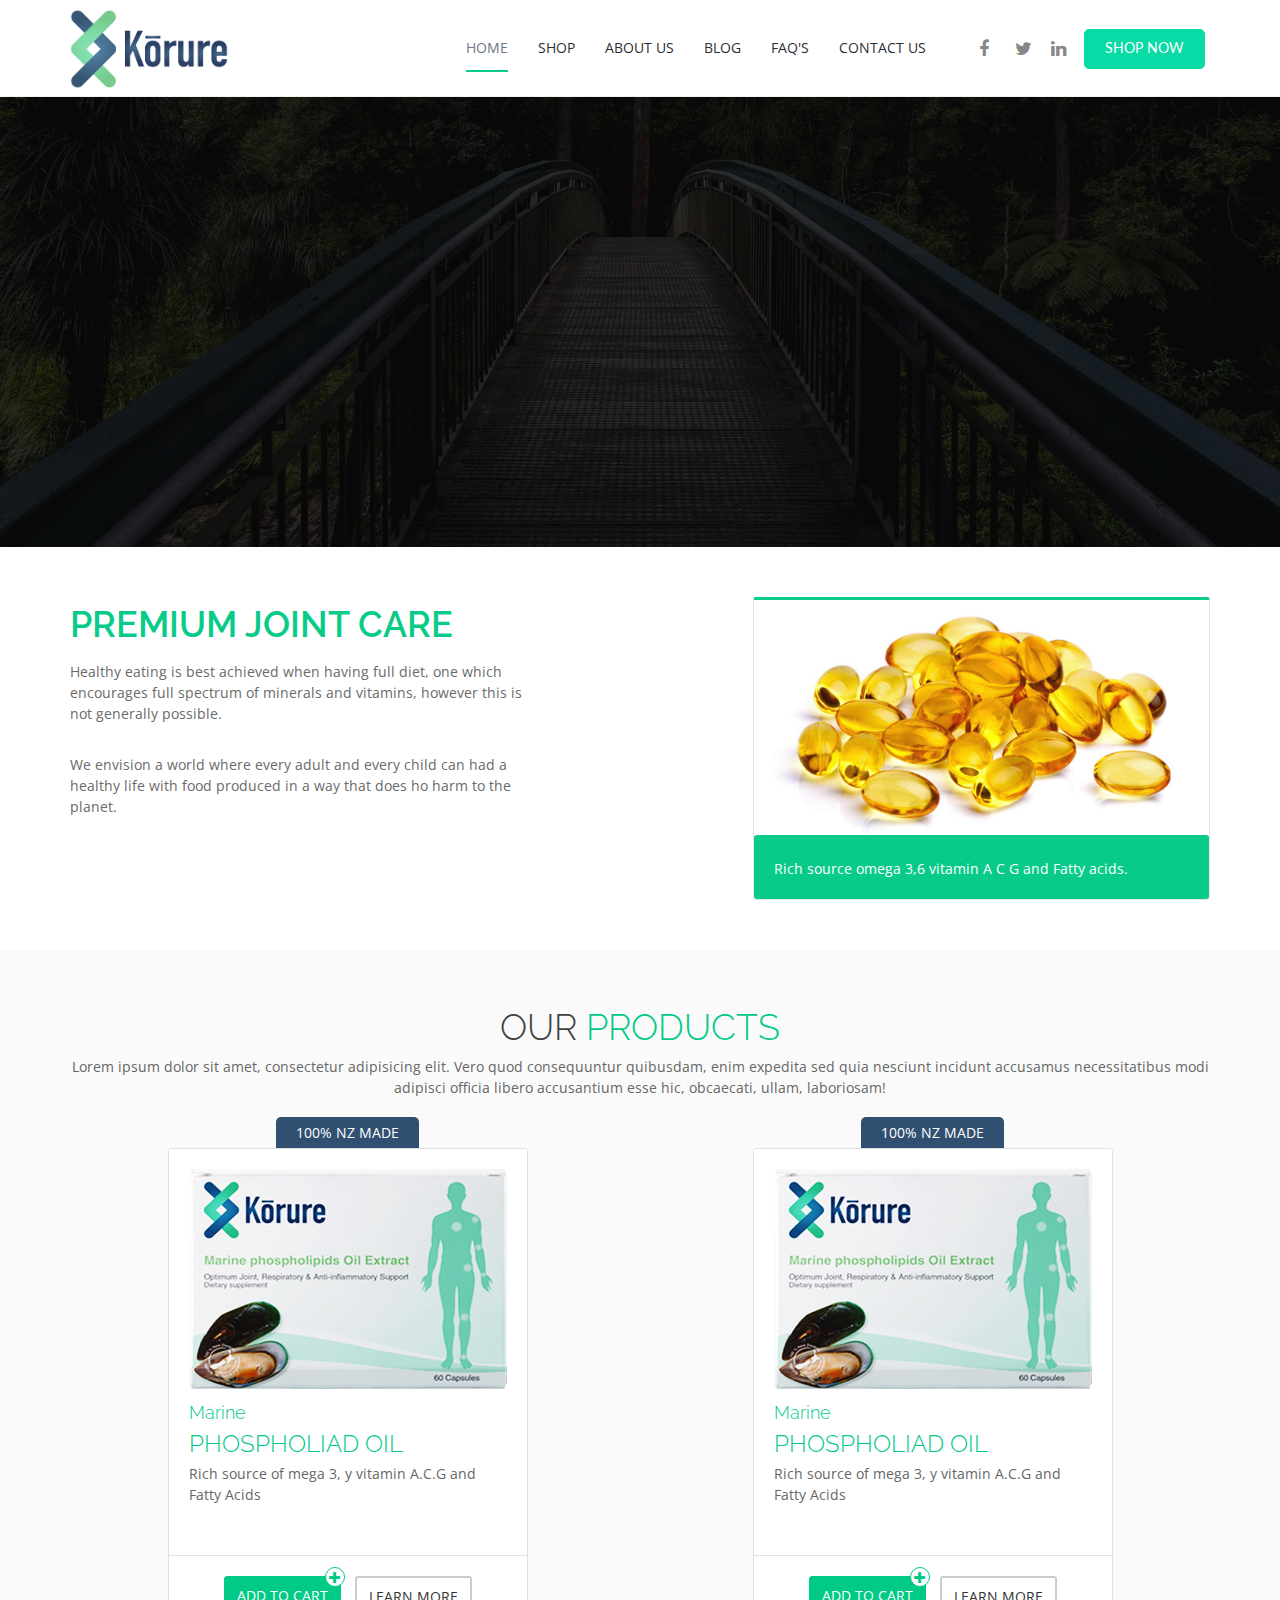
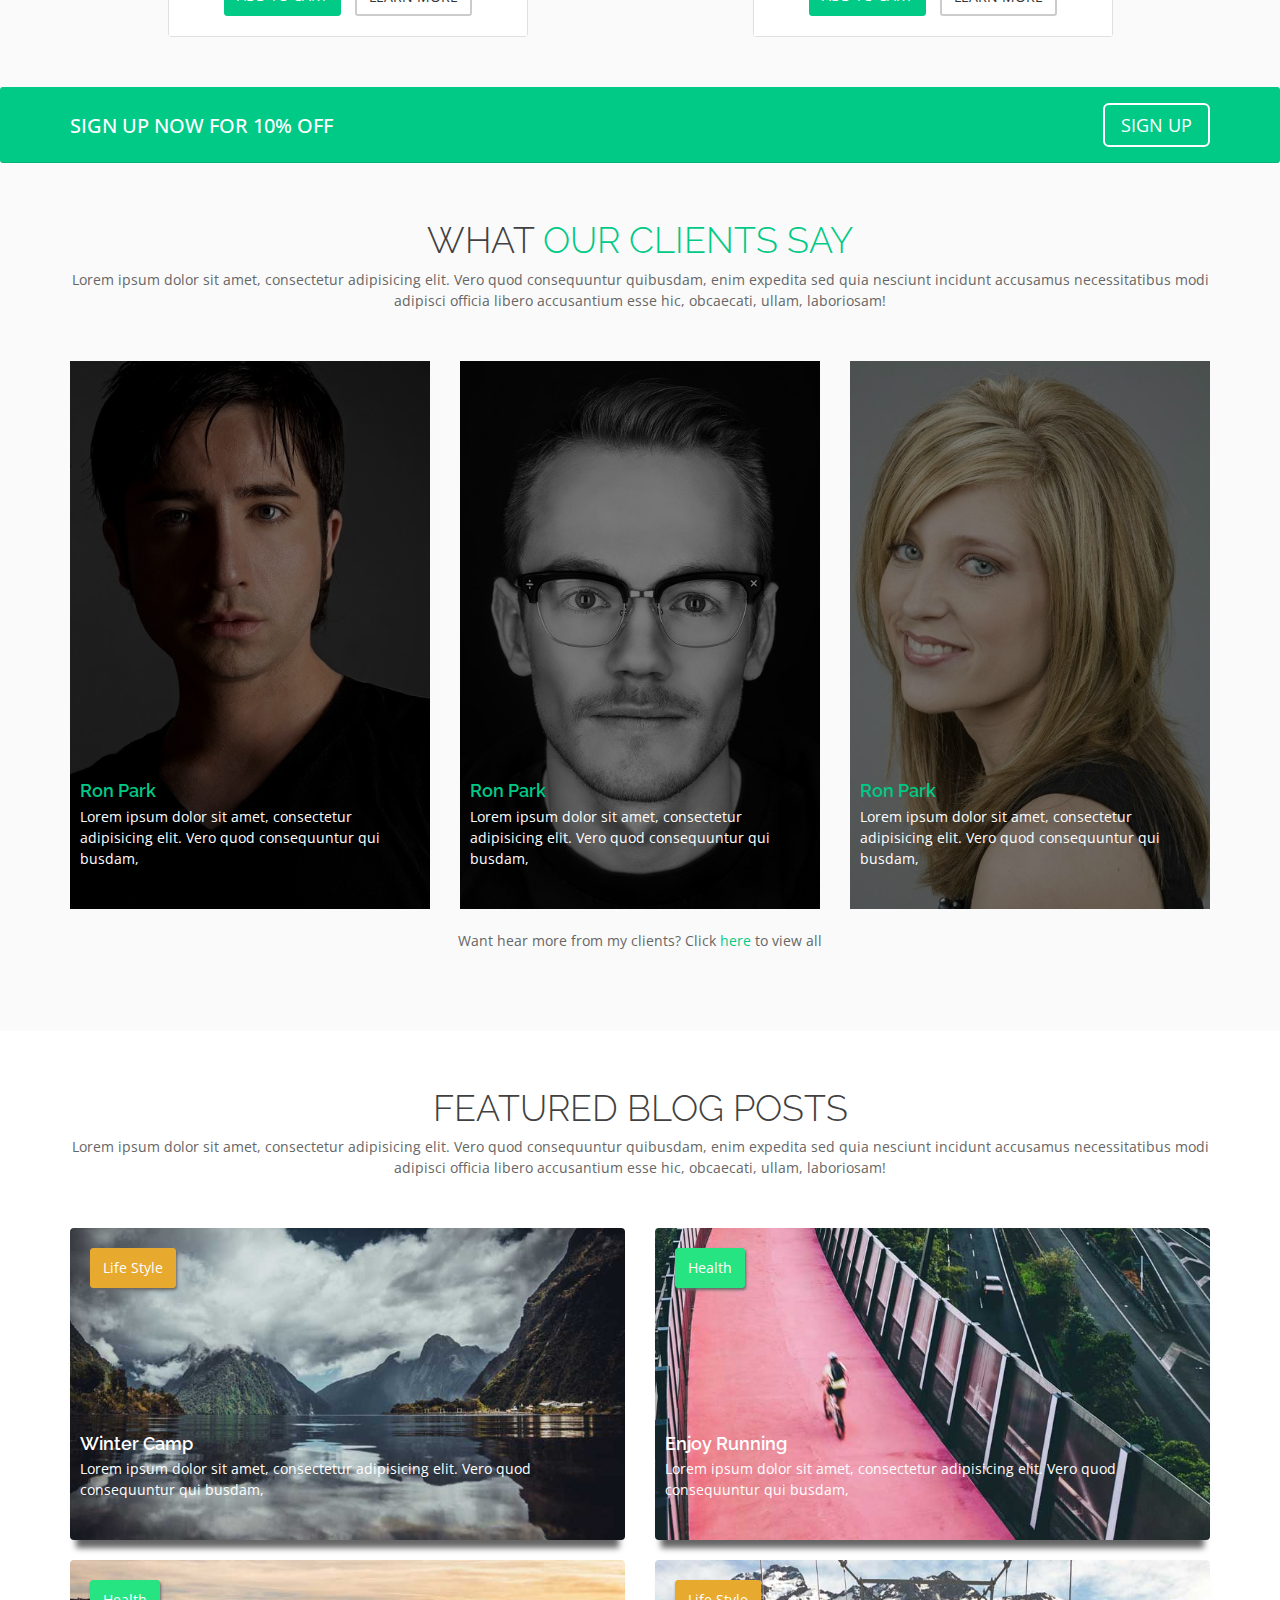
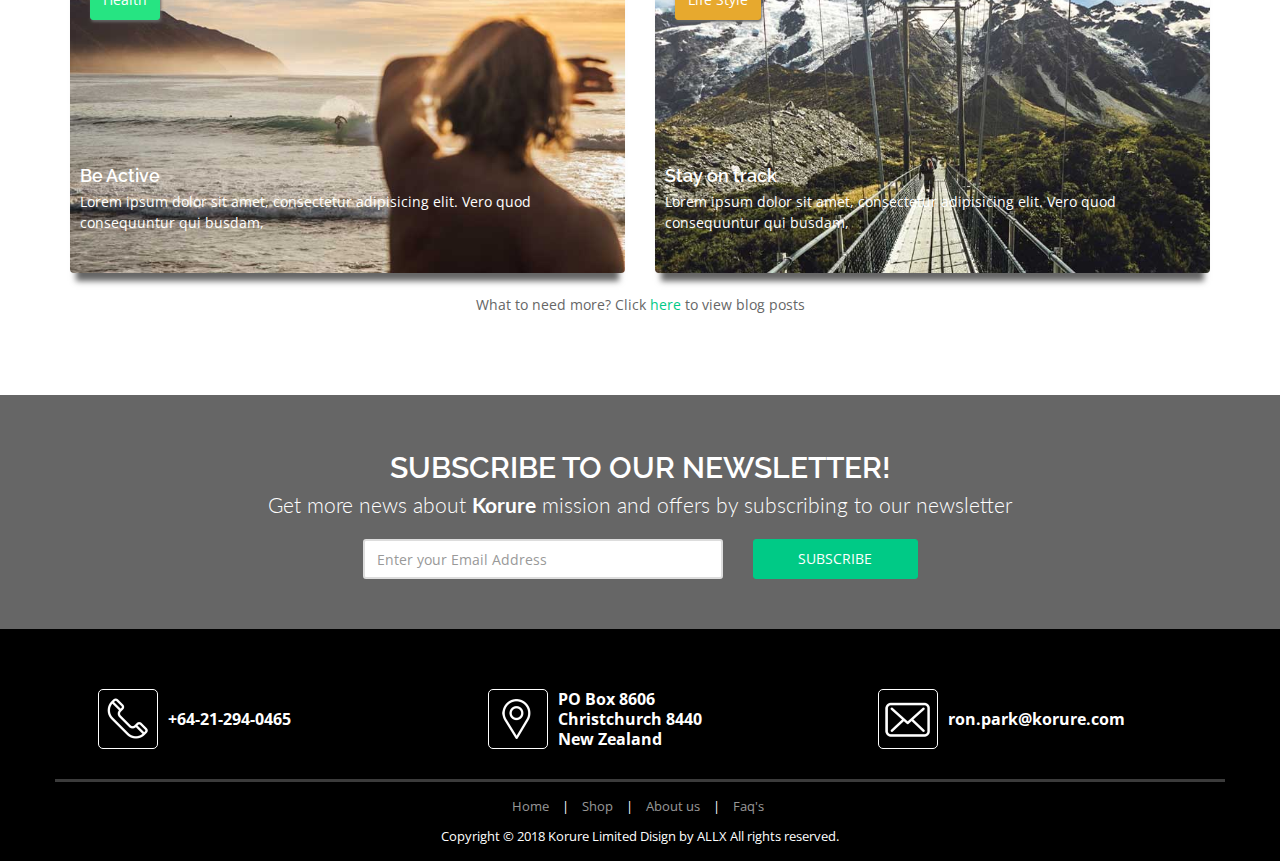
==== index.html @ 9b42e3e2 "initial commit" ====
<!DOCTYPE html>
<!--[if IE 8]>			<html class="ie ie8"> <![endif]-->
<!--[if IE 9]>			<html class="ie ie9"> <![endif]-->
<!--[if gt IE 9]><!-->	<html> <!--<![endif]-->
	<head>
		<meta charset="utf-8" />
		<title>Korure</title>
		<meta name="keywords" content="HTML5,CSS3,Template" />
		<meta name="description" content="" />
		<meta name="Author" content="" />

		<!-- mobile settings -->
		<meta name="viewport" content="width=device-width, maximum-scale=1, initial-scale=1, user-scalable=0" />
		<!--[if IE]><meta http-equiv='X-UA-Compatible' content='IE=edge,chrome=1'><![endif]-->
		<link rel="shortcut icon" href="assets/images/favicon.png" />
		<!-- WEB FONTS : use %7C instead of | (pipe) -->
		<link href="https://fonts.googleapis.com/css?family=Open+Sans:300,400%7CRaleway:300,400,500,600,700%7CLato:300,400,400italic,600,700" rel="stylesheet" type="text/css" />

		<!-- CORE CSS -->
		<link href="assets/plugins/bootstrap/css/bootstrap.min.css" rel="stylesheet" type="text/css" />

		<!-- REVOLUTION SLIDER -->
		<link href="assets/plugins/slider.revolution/css/extralayers.css" rel="stylesheet" type="text/css" />
		<link href="assets/plugins/slider.revolution/css/settings.css" rel="stylesheet" type="text/css" />

		<!-- THEME CSS -->
		<link href="assets/css/essentials.css" rel="stylesheet" type="text/css" />
		<link href="assets/css/layout.css" rel="stylesheet" type="text/css" />

		<!-- PAGE LEVEL SCRIPTS -->
		<link href="assets/css/header-1.css" rel="stylesheet" type="text/css" />
		<link href="assets/css/color_scheme/green.css" rel="stylesheet" type="text/css" id="color_scheme" />
	</head>
	
	<body class="smoothscroll enable-animation">
		<!-- wrapper -->
		<div id="wrapper">
			<div id="header" class="sticky shadow-after-0 clearfix">
				<!-- TOP NAV -->
				<header id="topNav">
					<div class="container">
						<!-- Mobile Menu Button -->
						<button class="btn btn-mobile" data-toggle="collapse" data-target=".nav-main-collapse">
							<i class="fa fa-bars"></i>
						</button>
						<!-- BUTTONS -->
						<ul class="pull-right nav nav-pills nav-second-main">

							<!-- SEARCH -->
							<li><a href="javascript:;"><i class="fa fa-facebook"></i></a></li>
							<li><a href="javascript:;"><i class="fa fa-twitter"></i></a></li>
							<li><a href="javascript:;"><i class="fa fa-linkedin"></i></a></li>
							<li class="shopbtn"><a href="http://shop.korure.com" class="btn btn-primary">SHOP NOW</a></li>
							<!-- /SEARCH -->
						</ul>
						<!-- /BUTTONS -->
						<!-- Logo -->
						<a class="logo pull-left" href="index.html"><img src="assets/images/korure-logo.png" alt="" /></a>

						<!-- Top Nav -->
						<div class="navbar-collapse pull-right nav-main-collapse collapse submenu-dark">
							<nav class="nav-main">
								<ul id="topMain" class="nav nav-pills nav-main">
									<li class="active"><a  href="index.html">HOME</a></li>
									<li><a  href="shop.html">SHOP</a></li>
									<li><a  href="aboutus.html">ABOUT US</a></li>
									<li><a  href="blog.html">BLOG</a></li>
									<li><a  href="faq.html">FAQ'S</a></li>
									<li><a  href="contactus.html">CONTACT US</a></li>
								</ul>

							</nav>
						</div>

					</div>
				</header>
				<!-- /Top Nav -->

			</div>



			<!-- REVOLUTION SLIDER -->
			<div class="slider fullwidthbanner-container roundedcorners">
				<div class="fullwidthbanner" data-height="450" data-shadow="0" data-navigationStyle="preview2">
					<ul class="hide">
						<!-- SLIDE  -->
						<li data-transition="fade" data-slotamount="1" data-masterspeed="1500" data-delay="10000" data-saveperformance="off" data-title="Slide 1" style="background-color: #000; overflow:visible">

							<img src="assets/images/backgrounds/bg1.jpg" alt="video" data-bgposition="bottom center" data-bgfit="cover" data-bgrepeat="no-repeat">

							

							<div class="tp-caption large_bold_white skewfromrightshort customout font-open-sans"
								data-x="545"
								data-y="70"
								data-customout="x:0;y:0;z:0;rotationX:0;rotationY:0;rotationZ:0;scaleX:0.75;scaleY:0.75;skewX:0;skewY:0;opacity:0;transformPerspective:600;transformOrigin:50% 50%;"
								data-speed="500"
								data-start="800"
								data-easing="Back.easeOut"
								data-endspeed="500"
								data-endeasing="Power4.easeIn"
								data-captionhidden="off"
								style="z-index: 4; font-weight:bold; color: #fff;">MADE BY NATURE
							</div>

							<div class="tp-caption large_bold_white skewfromleftshort customout font-open-sans"
								data-x="545"
								data-y="133"
								data-customout="x:0;y:0;z:0;rotationX:0;rotationY:0;rotationZ:0;scaleX:0.75;scaleY:0.75;skewX:0;skewY:0;opacity:0;transformPerspective:600;transformOrigin:50% 50%;"
								data-speed="300"
								data-start="1100"
								data-easing="Back.easeOut"
								data-endspeed="500"
								data-endeasing="Power4.easeIn"
								data-captionhidden="off"
								style="z-index: 7; font-weight:bold !important; color: #fff;">BETTER BY NATURE 
							</div>
							<div class="tp-caption block_theme_color sfb"
								data-x="550"
								data-y="200"
								data-customout="x:0;y:0;z:0;rotationX:0;rotationY:0;rotationZ:0;scaleX:0.75;scaleY:0.75;skewX:0;skewY:0;opacity:0;transformPerspective:600;transformOrigin:50% 50%;"
								data-speed="300"
								data-start="1100"
								data-easing="Back.easeOut"
								data-endspeed="500"
								data-endeasing="Power4.easeIn"
								data-captionhidden="off"
								style="z-index: 9; font-weight:bold !important; color: #fff; padding:2px; width:80px">
							</div>
							<div class="tp-caption ltl customin customout small_light_white font-lato"
								data-x="545"
								data-y="235"
								data-customin="x:0;y:150;z:0;rotationZ:0;scaleX:1.3;scaleY:1;skewX:0;skewY:0;opacity:0;transformPerspective:200;transformOrigin:50% 0%;"
								data-speed="500"
								data-start="1300"
								data-easing="easeOutQuad"
								data-splitin="none"
								data-splitout="none"
								data-elementdelay="0.01"
								data-endelementdelay="0.1"
								data-endspeed="500"
								data-endeasing="Power4.easeIn" style=" color: #fff; font-size:20px; max-width: 550px; white-space: normal; text-shadow:none;">
								New Zealand green lipped mussel to improve<br>your joint care & general wellbeing
							</div>

						</li>

					</ul>

					<div class="tp-bannertimer"><!-- progress bar --></div>
				</div>
			</div>
			<!-- /REVOLUTION SLIDER -->


			



			<!-- WELCOME -->
			<section class="">
				<div class="container">
					<div class="row">
						<div class="col-md-5">
							<h1 class="margin-bottom-10"><span>PREMIUM JOINT CARE</span></h1>
							<p>Healthy eating is best achieved when having full diet, one which encourages full spectrum of minerals and vitamins, however this is not generally possible.</p>
							<p>We envision a world where every adult and every child can had a healthy life with food produced in a way that does ho harm to the planet.</p>
						</div>
						<div class="col-md-2"></div>						
						<div class="col-md-5">
							<div class="box-static box-transparent box-bordered1  box-border-top padding-0">
								<div class="padding-0">
									<img src="assets/images/Softgel.jpg" class="img-responsive">
								</div>
								<div class="box-static box-border-top box-color padding-20">
									Rich source omega 3,6 vitamin A C G and Fatty acids.
								</div> 
							</div>
						</div>
					</div>
					
				</div>
			</section>
			<!-- /WELCOME -->




			<!-- -->
			<section class="alternate">
				<div class="container">
					<header class="text-center margin-bottom-10">
						<h1 class="weight-300">OUR <span>PRODUCTS</span></h1>
						<p>Lorem ipsum dolor sit amet, <span>consectetur adipisicing</span> elit. Vero quod consequuntur quibusdam, enim expedita sed quia nesciunt incidunt accusamus necessitatibus modi adipisci officia libero accusantium esse hic, obcaecati, ullam, laboriosam!</p>
					</header>
					<div class="row margin-top-50">
						<div class="col-md-1"></div>
						<div class="col-md-4">
							<div class="box-static box-transparent box-bordered box-light padding-0 relative">
								<div style="margin:0 auto"><div class="boxtitle">100% NZ MADE</div></div>
								<div class="bgwhite padding-20 bottom-line">
									<a href="product-veiw.html"><img src="assets/images/marine.png" class="img-responsive margin-bottom-10"></a>
									<h4 class="weight-300 margin-bottom-0"><span>Marine</span></h4>
									<h3 class="weight-300 margin-bottom-0"><span>PHOSPHOLIAD OIL</span></h3>
									<p>Rich source of mega 3, y vitamin  A.C.G and Fatty Acids</p>
								</div>
								<div class="bgwhite padding-20 text-center">
									<a class="btn btn-primary icon" href="shop.html">ADD TO CART <i class="fa fa-plus"></i></a>
									<a class="btn btn-default " href="product-veiw.html" >LEARN MORE</a>
								</div>
							</div>
						</div>
						<div class="col-md-2"></div>
						<div class="col-md-4">
							<div class="box-static box-transparent box-bordered box-light padding-0 relative">
								<div style="margin:0 auto"><div class="boxtitle">100% NZ MADE</div></div>
								<div class="bgwhite padding-20 bottom-line">
									<a href="product-veiw.html"><img src="assets/images/marine.png" class="img-responsive margin-bottom-10"></a>
									<h4 class="weight-300 margin-bottom-0"><span>Marine</span></h4>
									<h3 class="weight-300 margin-bottom-0"><span>PHOSPHOLIAD OIL</span></h3>
									<p>Rich source of mega 3, y vitamin  A.C.G and Fatty Acids</p>
								</div>
								<div class="bgwhite padding-20 text-center">
									<a class="btn btn-primary icon" href="shop.html">ADD TO CART <i class="fa fa-plus"></i></a>
									<a class="btn btn-default " href="product-veiw.html" >LEARN MORE</a>
								</div>
							</div>
						</div>
						<div class="col-md-1"></div>
					</div>

				</div>
			</section>
			<!-- / -->

			<div class="alert alert-primary bordered-bottom nomargin">
				<div class="container margin-top-0 margin-bottom-0">
					<div class="row">
						<div class="col-md-9 col-sm-12"><!-- left text -->
							<p class=" weight-500 size-20 nomargin-bottom padding-top-10">SIGN UP NOW FOR 10% OFF</p>
						</div><!-- /left text -->
						<div class="col-md-3 col-sm-12 text-right"><!-- right btn -->
							<a href="shop.html"  class="btn btn-default btn1 btn-lg">SIGN UP</a>
						</div><!-- /right btn -->
					</div>
				</div>
			</div>
			<!-- / -->
			<section class="alternate">
				<div class="container">
					<header class="text-center margin-bottom-10">
						<h1 class="weight-300">WHAT <span>OUR CLIENTS SAY</span></h1>
						<p>Lorem ipsum dolor sit amet, <span>consectetur adipisicing</span> elit. Vero quod consequuntur quibusdam, enim expedita sed quia nesciunt incidunt accusamus necessitatibus modi adipisci officia libero accusantium esse hic, obcaecati, ullam, laboriosam!</p>
					</header>
					<div class="row margin-top-50">
						<div class="col-sm-6 col-md-4 margin-bottom-20">
							<div class="clients">
								<span class="overlay dark-5"></span>
								<img class="img-responsive" src="assets/images/clients/d-min.jpg" alt="">
								<div class="caption">
									<div class="padding-10">
									<h4 class="nomargin">Ron Park</h4>
									<p>Lorem ipsum dolor sit amet, consectetur adipisicing elit. Vero quod consequuntur qui busdam,</p>
									</div>
								</div>
							</div>
						</div>
						<div class="col-sm-6 col-md-4 margin-bottom-20">
							<div class="clients">
								<span class="overlay dark-5"></span>
								<img class="img-responsive" src="assets/images/clients/a-min.jpg" alt="">
								<div class="caption">
									<div class="padding-10">
									<h4 class="nomargin">Ron Park</h4>
									<p>Lorem ipsum dolor sit amet, consectetur adipisicing elit. Vero quod consequuntur qui busdam,</p>
									</div>
								</div>
							</div>
						</div>
						<div class="col-sm-6 col-md-4 margin-bottom-20">
							<div class="clients">
								<span class="overlay dark-5"></span>
								<img class="img-responsive" src="assets/images/clients/10-min.jpg" alt="">
								<div class="caption">
									<div class="padding-10">
									<h4 class="nomargin">Ron Park</h4>
									<p>Lorem ipsum dolor sit amet, consectetur adipisicing elit. Vero quod consequuntur qui busdam,</p>
									</div>
								</div>
							</div>
						</div>
					</div>
					<p class="text-center">Want hear more from my clients? Click <a href="">here</a> to view all</p>
				</div>
			</section>
			<!-- / -->
			<section>
				<div class="container">
					<header class="text-center margin-bottom-10">
						<h1 class="weight-300">FEATURED BLOG POSTS</h1>
						<p>Lorem ipsum dolor sit amet, <span>consectetur adipisicing</span> elit. Vero quod consequuntur quibusdam, enim expedita sed quia nesciunt incidunt accusamus necessitatibus modi adipisci officia libero accusantium esse hic, obcaecati, ullam, laboriosam!</p>
					</header>
					<div class="row margin-top-50">
						<div class="col-sm-6 col-md-6 margin-bottom-20">
							<div class="bloglist">
								<a href="blog.html" class="btn btn-warning btn-yellow1">Life Style</a>
								<a href="blog.html"><img class="img-responsive radius-4 box-shadow-1" src="assets/images/blog1.jpg" alt=""></a>
								<div class="caption">
									<div class="padding-10">
									<h4 class="nomargin">Winter Camp</h4>
									<p>Lorem ipsum dolor sit amet, consectetur adipisicing elit. Vero quod consequuntur qui busdam,</p>
									</div>
								</div>
							</div>
						</div>
						<div class="col-sm-6 col-md-6 margin-bottom-20">
							<div class="bloglist">
								<a href="blog.html" class="btn btn-success btn-green1">Health</a>
								<a href="blog.html"><img class="img-responsive radius-4 box-shadow-1" src="assets/images/blog2.jpg" alt=""></a>
								<div class="caption">
									<div class="padding-10">
									<h4 class="nomargin">Enjoy Running</h4>
									<p>Lorem ipsum dolor sit amet, consectetur adipisicing elit. Vero quod consequuntur qui busdam,</p>
									</div>
								</div>
							</div>
						</div>
						<div class="col-sm-6 col-md-6 margin-bottom-20">
							<div class="bloglist">
								<a href="blog.html" class="btn btn-success btn-green1">Health</a>
								<a href="blog.html"><img class="img-responsive radius-4 box-shadow-1" src="assets/images/blog3.jpg" alt=""></a>
								<div class="caption">
									<div class="padding-10">
									<h4 class="nomargin">Be Active</h4>
									<p>Lorem ipsum dolor sit amet, consectetur adipisicing elit. Vero quod consequuntur qui busdam,</p>
									</div>
								</div>
							</div>
						</div>
						<div class="col-sm-6 col-md-6 margin-bottom-20">
							<div class="bloglist">
								<a href="blog.html" class="btn btn-warning btn-yellow1">Life Style</a>
								<a href="blog.html"><img class="img-responsive radius-4 box-shadow-1" src="assets/images/blog4.jpg" alt=""></a>
								<div class="caption">
									<div class="padding-10">
									<h4 class="nomargin">Stay on track</h4>
									<p>Lorem ipsum dolor sit amet, consectetur adipisicing elit. Vero quod consequuntur qui busdam,</p>
									</div>
								</div>
							</div>
						</div>
					</div>
					<p class="text-center">What to need more? Click <a href="blog.html">here</a> to view blog posts</p>
				</div>
			</section>
			<!-- / -->


			<!-- PARALLAX -->
			<section class="parallax parallax-2" style="background-image: url('assets/images/newsletterbg.jpg');">
				<div class="overlay dark-6"><!-- dark overlay [1 to 9 opacity] --></div>

				<div class="container">

					<div class="text-center">
						<h3 class="nomargin">SUBSCRIBE TO OUR NEWSLETTER!</h3>
						<p class="font-lato weight-300 lead nomargin-top">Get more news about <strong>Korure</strong> mission and offers by subscribing to our newsletter</p>
					</div>
					<div class="row">
						<div class="col-sm-3 col-md-3 "></div>
						<div class="col-sm-4 col-md-4 ">
							<input id="email" name="email" class="form-control required" placeholder="Enter your Email Address" type="email">
						</div>
						<div class="col-sm-2 col-md-2 ">
							<input type="submit" name="submit" value="SUBSCRIBE" class="btn btn-primary btn-block">
						</div>
					</div>
				</div>

			</section>
			<!-- /PARALLAX -->


			<!-- FOOTER -->
			<footer id="footer">
				<div class="container footerline">
					<div class="row">
						<div class="col-md-4">
							<div class="iconlist phone">
								<div class="icon"><img src="assets/images/telephone.png"></div>
								<a href="tel:+64-21-294-0465">+64-21-294-0465</a>
							</div>
						</div>
						<div class="col-md-4">
							<div class="iconlist address">
								<div class="icon"><img src="assets/images/placeholder.png"></div>
								PO Box 8606<br>Christchurch 8440<br>New Zealand
							</div>
						</div>
						<div class="col-md-4">
							<div class="iconlist phone">
								<div class="icon"><img src="assets/images/envelope.png"></div>
								<a href="mailto:ron.park@korure.com">ron.park@korure.com</a>
							</div>
						</div>
					</div>
				</div>

				<div class="copyright">
					<div class="container text-center">
						<ul class="list-inline mobile-block text-center margin-bottom-10">
							<li><a href="index.html">Home</a></li>
							<li>|</li>
							<li><a href="shop.html">Shop</a></li>
							<li>|</li>
							<li><a href="aboutus.html">About us</a></li>
							<li>|</li>
							<li><a href="faq.html">Faq's</a></li>
						</ul>
						Copyright &copy; 2018 Korure Limited Disign by ALLX All rights reserved.
					</div>
				</div>
			</footer>
			<!-- /FOOTER -->

		</div>
		<!-- /wrapper -->




		<!-- SCROLL TO TOP -->
		<a href="#" id="toTop"></a>


		<!-- PRELOADER -->
		<div id="preloader">
			<div class="inner">
				<span class="loader"></span>
			</div>
		</div><!-- /PRELOADER -->


		<!-- JAVASCRIPT FILES -->
		<script type="text/javascript">var plugin_path = 'assets/plugins/';</script>
		<script type="text/javascript" src="assets/plugins/jquery/jquery-2.1.4.min.js"></script>

		<script type="text/javascript" src="assets/js/scripts.js"></script>
		

		<!-- REVOLUTION SLIDER -->
		<script type="text/javascript" src="assets/plugins/slider.revolution/js/jquery.themepunch.tools.min.js"></script>
		<script type="text/javascript" src="assets/plugins/slider.revolution/js/jquery.themepunch.revolution.min.js"></script>
		<script type="text/javascript" src="assets/js/view/demo.revolution_slider.js"></script>

	</body>
</html>
---- assets/plugins/slider.revolution/css/extralayers.css ----
/**********************************************************
***********************************************************
***********************************************************



   SOME MORE LAYER EXAMPLES, USE ONLY WHICH YOU NEED,
   TO SAVE LOAD TIME 



***********************************************************
***********************************************************
***********************************************************/





.tp-caption.medium_grey {
position:absolute;
color:#fff;
text-shadow:0px 2px 5px rgba(0, 0, 0, 0.5);
font-weight:700;
font-size:20px;
line-height:20px;
font-family:Arial;
padding:2px 4px;
margin:0px;
border-width:0px;
border-style:none;
background-color:#888;
white-space:nowrap;
}

.tp-caption.small_text {
position:absolute;
color:#fff;
text-shadow:0px 2px 5px rgba(0, 0, 0, 0.5);
font-weight:700;
font-size:14px;
line-height:20px;
font-family:Arial;
margin:0px;
border-width:0px;
border-style:none;
white-space:nowrap;
}

.tp-caption.medium_text {
position:absolute;
color:#fff;
text-shadow:0px 2px 5px rgba(0, 0, 0, 0.5);
font-weight:700;
font-size:20px;
line-height:20px;
font-family:Arial;
margin:0px;
border-width:0px;
border-style:none;
white-space:nowrap;
}

.tp-caption.large_text {
position:absolute;
color:#fff;
text-shadow:0px 2px 5px rgba(0, 0, 0, 0.5);
font-weight:700;
font-size:40px;
line-height:40px;
font-family:Arial;
margin:0px;
border-width:0px;
border-style:none;
white-space:nowrap;
}

.tp-caption.very_large_text {
position:absolute;
color:#fff;
text-shadow:0px 2px 5px rgba(0, 0, 0, 0.5);
font-weight:700;
font-size:60px;
line-height:60px;
font-family:Arial;
margin:0px;
border-width:0px;
border-style:none;
white-space:nowrap;
letter-spacing:-2px;
}

.tp-caption.very_big_white {
position:absolute;
color:#fff;
text-shadow:none;
font-weight:800;
font-size:60px;
line-height:60px;
font-family:Arial;
margin:0px;
border-width:0px;
border-style:none;
white-space:nowrap;
padding:0px 4px;
padding-top:1px;
background-color:#000;
}

.tp-caption.very_big_black {
position:absolute;
color:#000;
text-shadow:none;
font-weight:700;
font-size:60px;
line-height:60px;
font-family:Arial;
margin:0px;
border-width:0px;
border-style:none;
white-space:nowrap;
padding:0px 4px;
padding-top:1px;
background-color:#fff;
}

.tp-caption.modern_medium_fat {
position:absolute;
color:#000;
text-shadow:none;
font-weight:800;
font-size:24px;
line-height:20px;
font-family:"Open Sans", sans-serif;
margin:0px;
border-width:0px;
border-style:none;
white-space:nowrap;
}

.tp-caption.modern_medium_fat_white {
position:absolute;
color:#fff;
text-shadow:none;
font-weight:800;
font-size:24px;
line-height:20px;
font-family:"Open Sans", sans-serif;
margin:0px;
border-width:0px;
border-style:none;
white-space:nowrap;
}

.tp-caption.modern_medium_light {
position:absolute;
color:#000;
text-shadow:none;
font-weight:300;
font-size:24px;
line-height:20px;
font-family:"Open Sans", sans-serif;
margin:0px;
border-width:0px;
border-style:none;
white-space:nowrap;
}

.tp-caption.modern_big_bluebg {
position:absolute;
color:#fff;
text-shadow:none;
font-weight:800;
font-size:30px;
line-height:36px;
font-family:"Open Sans", sans-serif;
padding:3px 10px;
margin:0px;
border-width:0px;
border-style:none;
background-color:#4e5b6c;
letter-spacing:0;
}

.tp-caption.modern_big_redbg {
position:absolute;
color:#fff;
text-shadow:none;
font-weight:300;
font-size:30px;
line-height:36px;
font-family:"Open Sans", sans-serif;
padding:3px 10px;
padding-top:1px;
margin:0px;
border-width:0px;
border-style:none;
background-color:#de543e;
letter-spacing:0;
}

.tp-caption.modern_small_text_dark {
position:absolute;
color:#555;
text-shadow:none;
font-size:14px;
line-height:22px;
font-family:Arial;
margin:0px;
border-width:0px;
border-style:none;
white-space:nowrap;
}

.tp-caption.boxshadow {
-moz-box-shadow:0px 0px 20px rgba(0, 0, 0, 0.5);
-webkit-box-shadow:0px 0px 20px rgba(0, 0, 0, 0.5);
box-shadow:0px 0px 20px rgba(0, 0, 0, 0.5);
}

.tp-caption.black {
color:#000;
text-shadow:none;
}

.tp-caption.noshadow {
text-shadow:none;
}

.tp-caption.thinheadline_dark {
position:absolute;
color:rgba(0,0,0,0.85);
text-shadow:none;
font-weight:300;
font-size:30px;
line-height:30px;
font-family:"Open Sans";
background-color:transparent;
}

.tp-caption.thintext_dark {
position:absolute;
color:rgba(0,0,0,0.85);
text-shadow:none;
font-weight:300;
font-size:16px;
line-height:26px;
font-family:"Open Sans";
background-color:transparent;
}

.tp-caption.largeblackbg {
position:absolute;
color:#fff;
text-shadow:none;
font-weight:300;
font-size:50px;
line-height:70px;
font-family:"Open Sans";
background-color:#000;
padding:0px 20px;
-webkit-border-radius:0px;
-moz-border-radius:0px;
border-radius:0px;
}

.tp-caption.largepinkbg {
position:absolute;
color:#fff;
text-shadow:none;
font-weight:300;
font-size:50px;
line-height:70px;
font-family:"Open Sans";
background-color:#db4360;
padding:0px 20px;
-webkit-border-radius:0px;
-moz-border-radius:0px;
border-radius:0px;
}

.tp-caption.largewhitebg {
position:absolute;
color:#000;
text-shadow:none;
font-weight:300;
font-size:50px;
line-height:70px;
font-family:"Open Sans";
background-color:#fff;
padding:0px 20px;
-webkit-border-radius:0px;
-moz-border-radius:0px;
border-radius:0px;
}

.tp-caption.largegreenbg {
position:absolute;
color:#fff;
text-shadow:none;
font-weight:300;
font-size:50px;
line-height:70px;
font-family:"Open Sans";
background-color:#67ae73;
padding:0px 20px;
-webkit-border-radius:0px;
-moz-border-radius:0px;
border-radius:0px;
}

.tp-caption.excerpt {
font-size:36px;
line-height:36px;
font-weight:700;
font-family:Arial;
color:#ffffff;
text-decoration:none;
background-color:rgba(0, 0, 0, 1);
text-shadow:none;
margin:0px;
letter-spacing:-1.5px;
padding:1px 4px 0px 4px;
width:150px;
white-space:normal !important;
height:auto;
border-width:0px;
border-color:rgb(255, 255, 255);
border-style:none;
}

.tp-caption.large_bold_grey {
font-size:60px;
line-height:60px;
font-weight:800;
font-family:"Open Sans";
color:rgb(102, 102, 102);
text-decoration:none;
background-color:transparent;
text-shadow:none;
margin:0px;
padding:1px 4px 0px;
border-width:0px;
border-color:rgb(255, 214, 88);
border-style:none;
}

.tp-caption.medium_thin_grey {
font-size:34px;
line-height:30px;
font-weight:300;
font-family:"Open Sans";
color:rgb(102, 102, 102);
text-decoration:none;
background-color:transparent;
padding:1px 4px 0px;
text-shadow:none;
margin:0px;
border-width:0px;
border-color:rgb(255, 214, 88);
border-style:none;
}

.tp-caption.small_thin_grey {
font-size:18px;
line-height:26px;
font-weight:300;
font-family:"Open Sans";
color:rgb(117, 117, 117);
text-decoration:none;
background-color:transparent;
padding:1px 4px 0px;
text-shadow:none;
margin:0px;
border-width:0px;
border-color:rgb(255, 214, 88);
border-style:none;
}

.tp-caption.lightgrey_divider {
text-decoration:none;
background-color:rgba(235, 235, 235, 1);
width:370px;
height:3px;
background-position:initial initial;
background-repeat:initial initial;
border-width:0px;
border-color:rgb(34, 34, 34);
border-style:none;
}

.tp-caption.large_bold_darkblue {
font-size:58px;
line-height:60px;
font-weight:800;
font-family:"Open Sans";
color:rgb(52, 73, 94);
text-decoration:none;
background-color:transparent;
border-width:0px;
border-color:rgb(255, 214, 88);
border-style:none;
}

.tp-caption.medium_bg_darkblue {
font-size:20px;
line-height:20px;
font-weight:800;
font-family:"Open Sans";
color:rgb(255, 255, 255);
text-decoration:none;
background-color:rgb(52, 73, 94);
padding:10px;
border-width:0px;
border-color:rgb(255, 214, 88);
border-style:none;
}

.tp-caption.medium_bold_red {
font-size:24px;
line-height:30px;
font-weight:800;
font-family:"Open Sans";
color:rgb(227, 58, 12);
text-decoration:none;
background-color:transparent;
padding:0px;
border-width:0px;
border-color:rgb(255, 214, 88);
border-style:none;
}

.tp-caption.medium_light_red {
font-size:21px;
line-height:26px;
font-weight:300;
font-family:"Open Sans";
color:rgb(227, 58, 12);
text-decoration:none;
background-color:transparent;
padding:0px;
border-width:0px;
border-color:rgb(255, 214, 88);
border-style:none;
}

.tp-caption.medium_bg_red {
font-size:20px;
line-height:20px;
font-weight:800;
font-family:"Open Sans";
color:rgb(255, 255, 255);
text-decoration:none;
background-color:rgb(227, 58, 12);
padding:10px;
border-width:0px;
border-color:rgb(255, 214, 88);
border-style:none;
}

.tp-caption.medium_bold_orange {
font-size:24px;
line-height:30px;
font-weight:800;
font-family:"Open Sans";
color:rgb(243, 156, 18);
text-decoration:none;
background-color:transparent;
border-width:0px;
border-color:rgb(255, 214, 88);
border-style:none;
}

.tp-caption.medium_bg_orange {
font-size:20px;
line-height:20px;
font-weight:800;
font-family:"Open Sans";
color:rgb(255, 255, 255);
text-decoration:none;
background-color:rgb(243, 156, 18);
padding:10px;
border-width:0px;
border-color:rgb(255, 214, 88);
border-style:none;
}

.tp-caption.grassfloor {
text-decoration:none;
background-color:rgba(160, 179, 151, 1);
width:4000px;
height:150px;
border-width:0px;
border-color:rgb(34, 34, 34);
border-style:none;
}

.tp-caption.large_bold_white {
font-size:58px;
line-height:60px;
font-weight:800;
font-family:"Open Sans";
color:rgb(255, 255, 255);
text-decoration:none;
background-color:transparent;
border-width:0px;
border-color:rgb(255, 214, 88);
border-style:none;
}

.tp-caption.medium_light_white {
font-size:30px;
line-height:36px;
font-weight:300;
font-family:"Open Sans";
color:rgb(255, 255, 255);
text-decoration:none;
background-color:transparent;
padding:0px;
border-width:0px;
border-color:rgb(255, 214, 88);
border-style:none;
}

.tp-caption.mediumlarge_light_white {
font-size:34px;
line-height:40px;
font-weight:300;
font-family:"Open Sans";
color:rgb(255, 255, 255);
text-decoration:none;
background-color:transparent;
padding:0px;
border-width:0px;
border-color:rgb(255, 214, 88);
border-style:none;
}

.tp-caption.mediumlarge_light_white_center {
font-size:34px;
line-height:40px;
font-weight:300;
font-family:"Open Sans";
color:#ffffff;
text-decoration:none;
background-color:transparent;
padding:0px 0px 0px 0px;
text-align:center;
border-width:0px;
border-color:rgb(255, 214, 88);
border-style:none;
}

.tp-caption.medium_bg_asbestos {
font-size:20px;
line-height:20px;
font-weight:800;
font-family:"Open Sans";
color:rgb(255, 255, 255);
text-decoration:none;
background-color:rgb(127, 140, 141);
padding:10px;
border-width:0px;
border-color:rgb(255, 214, 88);
border-style:none;
}

.tp-caption.medium_light_black {
font-size:30px;
line-height:36px;
font-weight:300;
font-family:"Open Sans";
color:rgb(0, 0, 0);
text-decoration:none;
background-color:transparent;
padding:0px;
border-width:0px;
border-color:rgb(255, 214, 88);
border-style:none;
}

.tp-caption.large_bold_black {
font-size:58px;
line-height:60px;
font-weight:800;
font-family:"Open Sans";
color:rgb(0, 0, 0);
text-decoration:none;
background-color:transparent;
border-width:0px;
border-color:rgb(255, 214, 88);
border-style:none;
}

.tp-caption.mediumlarge_light_darkblue {
font-size:34px;
line-height:40px;
font-weight:300;
font-family:"Open Sans";
color:rgb(52, 73, 94);
text-decoration:none;
background-color:transparent;
padding:0px;
border-width:0px;
border-color:rgb(255, 214, 88);
border-style:none;
}

.tp-caption.small_light_white {
font-size:17px;
line-height:28px;
font-weight:300;
font-family:"Open Sans";
color:rgb(255, 255, 255);
text-decoration:none;
background-color:transparent;
padding:0px;
border-width:0px;
border-color:rgb(255, 214, 88);
border-style:none;
}

.tp-caption.roundedimage {
border-width:0px;
border-color:rgb(34, 34, 34);
border-style:none;
}

.tp-caption.large_bg_black {
font-size:40px;
line-height:40px;
font-weight:800;
font-family:"Open Sans";
color:rgb(255, 255, 255);
text-decoration:none;
background-color:rgb(0, 0, 0);
padding:10px 20px 15px;
border-width:0px;
border-color:rgb(255, 214, 88);
border-style:none;
}

.tp-caption.mediumwhitebg {
font-size:30px;
line-height:30px;
font-weight:300;
font-family:"Open Sans";
color:rgb(0, 0, 0);
text-decoration:none;
background-color:rgb(255, 255, 255);
padding:5px 15px 10px;
text-shadow:none;
border-width:0px;
border-color:rgb(0, 0, 0);
border-style:none;
}

.tp-caption.large_bold_white_25 {
font-size:55px;
line-height:65px;
font-weight:700;
font-family:"Open Sans";
color:#fff;
text-decoration:none;
background-color:transparent;
text-align:center;
text-shadow:#000 0px 5px 10px;
border-width:0px;
border-color:rgb(255, 255, 255);
border-style:none;
}

.tp-caption.medium_text_shadow {
font-size:25px;
line-height:25px;
font-weight:600;
font-family:"Open Sans";
color:#fff;
text-decoration:none;
background-color:transparent;
text-align:center;
text-shadow:#000 0px 5px 10px;
border-width:0px;
border-color:rgb(255, 255, 255);
border-style:none;
}

.tp-caption.black_heavy_60 {
font-size:60px;
line-height:60px;
font-weight:900;
font-family:Raleway;
color:rgb(0, 0, 0);
text-decoration:none;
background-color:transparent;
text-shadow:none;
border-width:0px;
border-color:rgb(0, 0, 0);
border-style:none;
}

.tp-caption.white_heavy_40 {
font-size:40px;
line-height:40px;
font-weight:900;
font-family:Raleway;
color:rgb(255, 255, 255);
text-decoration:none;
background-color:transparent;
text-shadow:none;
border-width:0px;
border-color:rgb(0, 0, 0);
border-style:none;
}

.tp-caption.grey_heavy_72 {
font-size:72px;
line-height:72px;
font-weight:900;
font-family:Raleway;
color:rgb(213, 210, 210);
text-decoration:none;
background-color:transparent;
text-shadow:none;
border-width:0px;
border-color:rgb(0, 0, 0);
border-style:none;
}

.tp-caption.grey_regular_18 {
font-size:18px;
line-height:26px;
font-family:"Open Sans";
color:rgb(119, 119, 119);
text-decoration:none;
background-color:transparent;
text-shadow:none;
border-width:0px;
border-color:rgb(0, 0, 0);
border-style:none;
}

.tp-caption.black_thin_34 {
font-size:35px;
line-height:35px;
font-weight:100;
font-family:Raleway;
color:rgb(0, 0, 0);
text-decoration:none;
background-color:transparent;
text-shadow:none;
border-width:0px;
border-color:rgb(0, 0, 0);
border-style:none;
}

.tp-caption.arrowicon {
line-height:1px;
border-width:0px;
border-color:rgb(34, 34, 34);
border-style:none;
}

.tp-caption.light_heavy_60 {
font-size:60px;
line-height:60px;
font-weight:900;
font-family:Raleway;
color:rgb(255, 255, 255);
text-decoration:none;
background-color:transparent;
text-shadow:none;
border-width:0px;
border-color:rgb(0, 0, 0);
border-style:none;
}

.tp-caption.black_bold_40 {
font-size:40px;
line-height:40px;
font-weight:800;
font-family:Raleway;
color:rgb(0, 0, 0);
text-decoration:none;
background-color:transparent;
text-shadow:none;
border-width:0px;
border-color:rgb(0, 0, 0);
border-style:none;
}

.tp-caption.light_heavy_70 {
font-size:70px;
line-height:70px;
font-weight:900;
font-family:Raleway;
color:rgb(255, 255, 255);
text-decoration:none;
background-color:transparent;
text-shadow:none;
border-width:0px;
border-color:rgb(0, 0, 0);
border-style:none;
}

.tp-caption.black_heavy_70 {
font-size:70px;
line-height:70px;
font-weight:900;
font-family:Raleway;
color:rgb(0, 0, 0);
text-decoration:none;
background-color:transparent;
text-shadow:none;
border-width:0px;
border-color:rgb(0, 0, 0);
border-style:none;
}

.tp-caption.black_bold_bg_20 {
font-size:20px;
line-height:20px;
font-weight:900;
font-family:Raleway;
color:rgb(255, 255, 255);
text-decoration:none;
background-color:rgb(0, 0, 0);
padding:5px 8px;
text-shadow:none;
border-width:0px;
border-color:rgb(0, 0, 0);
border-style:none;
}

.tp-caption.greenbox30 {
line-height:30px;
text-decoration:none;
background-color:rgb(134, 181, 103);
padding:0px 14px;
border-width:0px;
border-color:rgb(34, 34, 34);
border-style:none;
}

.tp-caption.blue_heavy_60 {
font-size:60px;
line-height:60px;
font-weight:900;
font-family:Raleway;
color:rgb(255, 255, 255);
text-decoration:none;
background-color:rgb(49, 165, 203);
padding:3px 10px;
text-shadow:none;
border-width:0px;
border-color:rgb(0, 0, 0);
border-style:none;
}

.tp-caption.green_bold_bg_20 {
font-size:20px;
line-height:20px;
font-weight:900;
font-family:Raleway;
color:rgb(255, 255, 255);
text-decoration:none;
background-color:rgb(134, 181, 103);
padding:5px 8px;
text-shadow:none;
border-width:0px;
border-color:rgb(0, 0, 0);
border-style:none;
}

.tp-caption.whitecircle_600px {
line-height:1px;
width:800px;
height:800px;
text-decoration:none;
background:linear-gradient(to bottom,  rgba(238,238,238,1) 0%,rgba(255,255,255,1) 100%);
filter:progid;
background-color:transparent;
border-radius:400px 400px 400px 400px;
border-width:0px;
border-color:rgb(34, 34, 34);
border-style:none;
}

.tp-caption.fullrounded {
border-radius:400px 400px 400px 400px;
border-width:0px;
border-color:rgb(34, 34, 34);
border-style:none;
}

.tp-caption.light_heavy_40 {
font-size:40px;
line-height:40px;
font-weight:900;
font-family:Raleway;
color:rgb(255, 255, 255);
text-decoration:none;
background-color:transparent;
text-shadow:none;
border-width:0px;
border-color:rgb(0, 0, 0);
border-style:none;
}

.tp-caption.white_thin_34 {
font-size:35px;
line-height:35px;
font-weight:200;
font-family:Raleway;
color:rgb(255, 255, 255);
text-decoration:none;
background-color:transparent;
text-shadow:none;
border-width:0px;
border-color:rgb(0, 0, 0);
border-style:none;
}

.tp-caption.fullbg_gradient {
width:100%;
height:100%;
text-decoration:none;
background-color:#490202;
border-width:0px;
border-color:rgb(0, 0, 0);
border-style:none;
}

.tp-caption.light_medium_30 {
font-size:30px;
line-height:40px;
font-weight:700;
font-family:Raleway;
color:rgb(255, 255, 255);
text-decoration:none;
background-color:transparent;
text-shadow:none;
border-width:0px;
border-color:rgb(0, 0, 0);
border-style:none;
}

.tp-caption.red_bold_bg_20 {
font-size:20px;
line-height:20px;
font-weight:900;
font-family:Raleway;
color:rgb(255, 255, 255);
text-decoration:none;
background-color:rgb(224, 51, 0);
padding:5px 8px;
text-shadow:none;
border-width:0px;
border-color:rgb(0, 0, 0);
border-style:none;
}

.tp-caption.blue_bold_bg_20 {
font-size:20px;
line-height:20px;
font-weight:900;
font-family:Raleway;
color:rgb(255, 255, 255);
text-decoration:none;
background-color:rgb(53, 152, 220);
padding:5px 8px;
text-shadow:none;
border-width:0px;
border-color:rgb(0, 0, 0);
border-style:none;
}

.tp-caption.white_bold_bg_20 {
font-size:20px;
line-height:20px;
font-weight:900;
font-family:Raleway;
color:rgb(0, 0, 0);
text-decoration:none;
background-color:rgb(255, 255, 255);
padding:5px 8px;
text-shadow:none;
border-width:0px;
border-color:rgb(0, 0, 0);
border-style:none;
}

.tp-caption.white_heavy_70 {
font-size:70px;
line-height:70px;
font-weight:900;
font-family:Raleway;
color:rgb(255, 255, 255);
text-decoration:none;
background-color:transparent;
text-shadow:none;
border-width:0px;
border-color:rgb(0, 0, 0);
border-style:none;
}

.tp-caption.light_heavy_70_shadowed {
font-size:70px;
line-height:70px;
font-weight:900;
font-family:Raleway;
color:#ffffff;
text-decoration:none;
background-color:transparent;
text-shadow:0px 0px 7px rgba(0, 0, 0, 0.25);
border-width:0px;
border-color:rgb(0, 0, 0);
border-style:none;
}

.tp-caption.light_medium_30_shadowed {
font-size:30px;
line-height:40px;
font-weight:700;
font-family:Raleway;
color:#ffffff;
text-decoration:none;
background-color:transparent;
text-shadow:0px 0px 7px rgba(0, 0, 0, 0.25);
border-width:0px;
border-color:rgb(0, 0, 0);
border-style:none;
}

.tp-caption.blackboxed_heavy {
font-size:70px;
line-height:70px;
font-weight:800;
font-family:"Open Sans";
color:rgb(255, 255, 255);
text-decoration:none;
background-color:rgb(0, 0, 0);
padding:5px 20px;
text-shadow:rgba(0, 0, 0, 0.14902) 0px 0px 7px;
border-width:0px;
border-color:rgb(0, 0, 0);
border-style:none;
}

.tp-caption.bignumbers_white {
color:#ffffff;
background-color:rgba(0, 0, 0, 0);
font-size:84px;
line-height:84px;
font-weight:800;
font-family:Raleway;
text-decoration:none;
padding:0px 0px 0px 0px;
text-shadow:rgba(0, 0, 0, 0.247059) 0px 0px 7px;
border-width:0px;
border-color:rgb(255, 255, 255);
border-style:none solid none none;
}

.tp-caption.whiteline_long {
line-height:1px;
min-width:660px;
background-color:transparent;
text-decoration:none;
border-width:2px 0px 0px 0px;
border-color:rgb(255, 255, 255) rgb(34, 34, 34) rgb(34, 34, 34) rgb(34, 34, 34);
border-style:solid none none none;
}

.tp-caption.light_medium_20_shadowed {
font-size:20px;
line-height:30px;
font-weight:700;
font-family:Raleway;
color:#ffffff;
text-decoration:none;
background-color:transparent;
text-shadow:0px 0px 7px rgba(0, 0, 0, 0.25);
border-width:0px;
border-color:rgb(0, 0, 0);
border-style:none;
}

.tp-caption.fullgradient_overlay {
background:linear-gradient(to bottom,  rgba(0,0,0,0) 0%,rgba(0,0,0,0.5) 100%);
filter:progid;
width:100%;
height:100%;
border-width:0px;
border-color:rgb(34, 34, 34);
border-style:none;
}

.tp-caption.light_medium_20 {
font-size:20px;
line-height:30px;
font-weight:700;
font-family:Raleway;
color:#ffffff;
text-decoration:none;
background-color:transparent;
border-width:0px;
border-color:rgb(0, 0, 0);
border-style:none;
}

.tp-caption.reddishbg_heavy_70 {
font-size:70px;
line-height:70px;
font-weight:900;
font-family:Raleway;
color:rgb(255, 255, 255);
text-decoration:none;
background-color:rgba(100, 1, 24, 0.8);
padding:50px;
text-shadow:none;
border-width:0px;
border-color:rgb(0, 0, 0);
border-style:none;
}

.tp-caption.borderbox_725x130 {
min-width:725px;
min-height:130px;
background-color:transparent;
text-decoration:none;
border-width:2px;
border-color:rgb(255, 255, 255);
border-style:solid;
}

.tp-caption.light_heavy_34 {
font-size:34px;
line-height:34px;
font-weight:900;
font-family:Raleway;
color:rgb(255, 255, 255);
text-decoration:none;
background-color:transparent;
text-shadow:none;
border-width:0px;
border-color:rgb(0, 0, 0);
border-style:none;
}

.tp-caption.black_thin_30 {
font-size:30px;
line-height:30px;
font-weight:100;
font-family:Raleway;
color:rgb(0, 0, 0);
text-decoration:none;
background-color:transparent;
text-shadow:none;
border-width:0px;
border-color:rgb(0, 0, 0);
border-style:none;
}

.tp-caption.black_thin_whitebg_30 {
font-size:30px;
line-height:30px;
font-weight:300;
font-family:Raleway;
color:rgb(0, 0, 0);
text-decoration:none;
background-color:rgb(255, 255, 255);
padding:5px 10px;
text-shadow:none;
border-width:0px;
border-color:rgb(0, 0, 0);
border-style:none;
}

.tp-caption.white_heavy_60 {
font-size:60px;
line-height:60px;
font-weight:900;
font-family:Raleway;
color:rgb(255, 255, 255);
text-decoration:none;
background-color:transparent;
text-shadow:none;
border-width:0px;
border-color:rgb(0, 0, 0);
border-style:none;
}

.tp-caption.black_thin_blackbg_30 {
font-size:30px;
line-height:30px;
font-weight:300;
font-family:Raleway;
color:rgb(255, 255, 255);
text-decoration:none;
background-color:rgb(0, 0, 0);
padding:5px 10px;
text-shadow:none;
border-width:0px;
border-color:rgb(0, 0, 0);
border-style:none;
}

.tp-caption.light_thin_60 {
font-size:60px;
line-height:60px;
font-weight:100;
font-family:Raleway;
color:rgb(255, 255, 255);
text-decoration:none;
background-color:transparent;
text-shadow:none;
border-width:0px;
border-color:rgb(0, 0, 0);
border-style:none;
}

.tp-caption.greenbgfull {
background-color:#85b85f;
width:100%;
height:100%;
border-width:0px;
border-color:rgb(34, 34, 34);
border-style:none;
}

.tp-caption.bluebgfull {
text-decoration:none;
width:100%;
height:100%;
background-color:rgb(61, 164, 207);
border-width:0px;
border-color:rgb(34, 34, 34);
border-style:none;
}

.tp-caption.blackbgfull {
text-decoration:none;
width:100%;
height:100%;
background-color:rgba(0, 0, 0, 0.247059);
border-width:0px;
border-color:rgb(34, 34, 34);
border-style:none;
}

.tp-caption.wave_repeat1 {
width:100%;
height:600px;
background-repeat:repeat-x;
background-color:transparent;
text-decoration:none;
border-width:0px;
border-color:rgb(34, 34, 34);
border-style:none;
}

.tp-caption.wavebg2 {
width:200%;
height:300px;
text-decoration:none;
background-image:url(http://themepunch.com/revolution/wp-content/uploads/2014/05/wave21.png);
border-width:0px;
border-color:rgb(34, 34, 34);
border-style:none;
}

.tp-caption.wavebg1 {
width:200%;
height:300px;
text-decoration:none;
background-image:url(http://themepunch.com/revolution/wp-content/uploads/2014/05/wave11.png);
border-width:0px;
border-color:rgb(34, 34, 34);
border-style:none;
}

.tp-caption.wavebg3 {
width:200%;
height:300px;
text-decoration:none;
background-image:url(http://themepunch.com/revolution/wp-content/uploads/2014/05/wave3.png);
border-width:0px;
border-color:rgb(34, 34, 34);
border-style:none;
}

.tp-caption.wavebg4 {
width:200%;
height:300px;
text-decoration:none;
background-image:url(http://themepunch.com/revolution/wp-content/uploads/2014/05/wave4.png);
border-width:0px;
border-color:rgb(34, 34, 34);
border-style:none;
}

.tp-caption.greenishbg_heavy_70 {
font-size:70px;
line-height:70px;
font-weight:900;
font-family:Raleway;
color:rgb(255, 255, 255);
text-decoration:none;
padding:50px;
text-shadow:none;
background-color:rgba(40, 67, 62, 0.8);
border-width:0px;
border-color:rgb(0, 0, 0);
border-style:none;
}

.tp-caption.wavebg5 {
width:200%;
height:300px;
text-decoration:none;
background-image:url(http://themepunch.com/revolution/wp-content/uploads/2014/05/wave51.png);
border-width:0px;
border-color:rgb(34, 34, 34);
border-style:none;
}

.tp-caption.deepblue_sea {
width:100%;
height:1000px;
background-color:rgba(30, 46, 59, 1);
text-decoration:none;
border-width:0px;
border-color:rgb(34, 34, 34);
border-style:none;
}


.tp-caption a {
color:#ff7302;
text-shadow:none;
-webkit-transition:all 0.2s ease-out;
-moz-transition:all 0.2s ease-out;
-o-transition:all 0.2s ease-out;
-ms-transition:all 0.2s ease-out;
}

.tp-caption a:hover {
color:#ffa902;
}

.largeredbtn {  
font-family: "Raleway", sans-serif;
font-weight: 900;
font-size: 16px;
line-height: 60px;
color: #fff !important;
text-decoration: none;
padding-left: 40px;
padding-right: 80px;
padding-top: 22px;
padding-bottom: 22px;
background: rgb(234,91,31); /* Old browsers */
background: -moz-linear-gradient(top,  rgba(234,91,31,1) 0%, rgba(227,58,12,1) 100%); /* FF3.6+ */
background: -webkit-gradient(linear, left top, left bottom, color-stop(0%,rgba(234,91,31,1)), color-stop(100%,rgba(227,58,12,1))); /* Chrome,Safari4+ */
background: -webkit-linear-gradient(top,  rgba(234,91,31,1) 0%,rgba(227,58,12,1) 100%); /* Chrome10+,Safari5.1+ */
background: -o-linear-gradient(top,  rgba(234,91,31,1) 0%,rgba(227,58,12,1) 100%); /* Opera 11.10+ */
background: -ms-linear-gradient(top,  rgba(234,91,31,1) 0%,rgba(227,58,12,1) 100%); /* IE10+ */
background: linear-gradient(to bottom,  rgba(234,91,31,1) 0%,rgba(227,58,12,1) 100%); /* W3C */
filter: progid:DXImageTransform.Microsoft.gradient( startColorstr='#ea5b1f', endColorstr='#e33a0c',GradientType=0 ); /* IE6-9 */
}

.largeredbtn:hover {
background: rgb(227,58,12); /* Old browsers */
background: -moz-linear-gradient(top,  rgba(227,58,12,1) 0%, rgba(234,91,31,1) 100%); /* FF3.6+ */
background: -webkit-gradient(linear, left top, left bottom, color-stop(0%,rgba(227,58,12,1)), color-stop(100%,rgba(234,91,31,1))); /* Chrome,Safari4+ */
background: -webkit-linear-gradient(top,  rgba(227,58,12,1) 0%,rgba(234,91,31,1) 100%); /* Chrome10+,Safari5.1+ */
background: -o-linear-gradient(top,  rgba(227,58,12,1) 0%,rgba(234,91,31,1) 100%); /* Opera 11.10+ */
background: -ms-linear-gradient(top,  rgba(227,58,12,1) 0%,rgba(234,91,31,1) 100%); /* IE10+ */
background: linear-gradient(to bottom,  rgba(227,58,12,1) 0%,rgba(234,91,31,1) 100%); /* W3C */
filter: progid:DXImageTransform.Microsoft.gradient( startColorstr='#e33a0c', endColorstr='#ea5b1f',GradientType=0 ); /* IE6-9 */      
}

.fullrounded img {
   -webkit-border-radius: 400px;
-moz-border-radius: 400px;
border-radius: 400px; 
  }
---- assets/plugins/slider.revolution/css/settings.css ----
/*-----------------------------------------------------------------------------

	-	Revolution Slider 4.1 Captions -

		Screen Stylesheet

version:   	1.4.5
date:      	27/11/13
author:		themepunch
email:     	info@themepunch.com
website:   	http://www.themepunch.com
-----------------------------------------------------------------------------*/



/*************************
	-	CAPTIONS	-
**************************/

.tp-static-layers	{	position:absolute; z-index:505; top:0px;left:0px}

.tp-hide-revslider,.tp-caption.tp-hidden-caption	{	visibility:hidden !important; display:none !important}


.tp-caption { z-index:1; white-space:nowrap}

.tp-caption-demo .tp-caption	{	position:relative !important; display:inline-block; margin-bottom:10px; margin-right:20px !important}


.tp-caption.whitedivider3px {

	color: #000000;
	text-shadow: none;
	background-color: rgb(255, 255, 255);
	background-color: rgba(255, 255, 255, 1);
	text-decoration: none;
	min-width: 408px;
	min-height: 3px;
	background-position: initial initial;
	background-repeat: initial initial;
	border-width: 0px;
	border-color: #000000;
	border-style: none;
}


.tp-caption.finewide_large_white {
color:#ffffff;
text-shadow:none;
font-size:60px;
line-height:60px;
font-weight:300;
font-family:"Open Sans", sans-serif;
background-color:transparent;
text-decoration:none;
text-transform:uppercase;
letter-spacing:8px;
border-width:0px;
border-color:rgb(0, 0, 0);
border-style:none;
}

.tp-caption.whitedivider3px {
color:#000000;
text-shadow:none;
background-color:rgb(255, 255, 255);
background-color:rgba(255, 255, 255, 1);
text-decoration:none;
font-size:0px;
line-height:0;
min-width:468px;
min-height:3px;
border-width:0px;
border-color:rgb(0, 0, 0);
border-style:none;
}

.tp-caption.finewide_medium_white {
color:#ffffff;
text-shadow:none;
font-size:37px;
line-height:37px;
font-weight:300;
font-family:"Open Sans", sans-serif;
background-color:transparent;
text-decoration:none;
text-transform:uppercase;
letter-spacing:5px;
border-width:0px;
border-color:rgb(0, 0, 0);
border-style:none;
}

.tp-caption.boldwide_small_white {
font-size:25px;
line-height:25px;
font-weight:800;
font-family:"Open Sans", sans-serif;
color:rgb(255, 255, 255);
text-decoration:none;
background-color:transparent;
text-shadow:none;
text-transform:uppercase;
letter-spacing:5px;
border-width:0px;
border-color:rgb(0, 0, 0);
border-style:none;
}

.tp-caption.whitedivider3px_vertical {
color:#000000;
text-shadow:none;
background-color:rgb(255, 255, 255);
background-color:rgba(255, 255, 255, 1);
text-decoration:none;
font-size:0px;
line-height:0;
min-width:3px;
min-height:130px;
border-width:0px;
border-color:rgb(0, 0, 0);
border-style:none;
}

.tp-caption.finewide_small_white {
color:#ffffff;
text-shadow:none;
font-size:25px;
line-height:25px;
font-weight:300;
font-family:"Open Sans", sans-serif;
background-color:transparent;
text-decoration:none;
text-transform:uppercase;
letter-spacing:5px;
border-width:0px;
border-color:rgb(0, 0, 0);
border-style:none;
}

.tp-caption.finewide_verysmall_white_mw {
font-size:13px;
line-height:25px;
font-weight:400;
font-family:"Open Sans", sans-serif;
color:#ffffff;
text-decoration:none;
background-color:transparent;
text-shadow:none;
text-transform:uppercase;
letter-spacing:5px;
max-width:470px;
white-space:normal !important;
border-width:0px;
border-color:rgb(0, 0, 0);
border-style:none;
}

.tp-caption.lightgrey_divider {
text-decoration:none;
background-color:rgb(235, 235, 235);
background-color:rgba(235, 235, 235, 1);
width:370px;
height:3px;
background-position:initial initial;
background-repeat:initial initial;
border-width:0px;
border-color:rgb(34, 34, 34);
border-style:none;
}

.tp-caption.finewide_large_white {
color: #FFF;
text-shadow: none;
font-size: 60px;
line-height: 60px;
font-weight: 300;
font-family: "Open Sans", sans-serif;
background-color: rgba(0, 0, 0, 0);
text-decoration: none;
text-transform: uppercase;
letter-spacing: 8px;
border-width: 0px;
border-color: #000;
border-style: none;
}

.tp-caption.finewide_medium_white {
color: #FFF;
text-shadow: none;
font-size: 34px;
line-height: 34px;
font-weight: 300;
font-family: "Open Sans", sans-serif;
background-color: rgba(0, 0, 0, 0);
text-decoration: none;
text-transform: uppercase;
letter-spacing: 5px;
border-width: 0px;
border-color: #000;
border-style: none;
}

.tp-caption.huge_red {
position:absolute;
color:rgb(223,75,107);
font-weight:400;
font-size:150px;
line-height:130px;
font-family: 'Oswald', sans-serif;
margin:0px;
border-width:0px;
border-style:none;
white-space:nowrap;
background-color:rgb(45,49,54);
padding:0px;
}

.tp-caption.middle_yellow {
position:absolute;
color:rgb(251,213,114);
font-weight:600;
font-size:50px;
line-height:50px;
font-family: 'Open Sans', sans-serif;
margin:0px;
border-width:0px;
border-style:none;
white-space:nowrap;
}

.tp-caption.huge_thin_yellow {
	position:absolute;
color:rgb(251,213,114);
font-weight:300;
font-size:90px;
line-height:90px;
font-family: 'Open Sans', sans-serif;
margin:0px;
letter-spacing: 20px;
border-width:0px;
border-style:none;
white-space:nowrap;
}

.tp-caption.big_dark {
position:absolute;
color:#333;
font-weight:700;
font-size:70px;
line-height:70px;
font-family:"Open Sans";
margin:0px;
border-width:0px;
border-style:none;
white-space:nowrap;
}

.tp-caption.medium_dark {
position:absolute;
color:#333;
font-weight:300;
font-size:40px;
line-height:40px;
font-family:"Open Sans";
margin:0px;
letter-spacing: 5px;
border-width:0px;
border-style:none;
white-space:nowrap;
}


.tp-caption.medium_grey {
position:absolute;
color:#fff;
text-shadow:0px 2px 5px rgba(0, 0, 0, 0.5);
font-weight:700;
font-size:20px;
line-height:20px;
font-family:Arial;
padding:2px 4px;
margin:0px;
border-width:0px;
border-style:none;
background-color:#888;
white-space:nowrap;
}

.tp-caption.small_text {
position:absolute;
color:#fff;
text-shadow:0px 2px 5px rgba(0, 0, 0, 0.5);
font-weight:700;
font-size:14px;
line-height:20px;
font-family:Arial;
margin:0px;
border-width:0px;
border-style:none;
white-space:nowrap;
}

.tp-caption.medium_text {
position:absolute;
color:#fff;
text-shadow:0px 2px 5px rgba(0, 0, 0, 0.5);
font-weight:700;
font-size:20px;
line-height:20px;
font-family:Arial;
margin:0px;
border-width:0px;
border-style:none;
white-space:nowrap;
}


.tp-caption.large_bold_white_25 {
font-size:55px;
line-height:65px;
font-weight:700;
font-family:"Open Sans";
color:#fff;
text-decoration:none;
background-color:transparent;
text-align:center;
text-shadow:#000 0px 5px 10px;
border-width:0px;
border-color:rgb(255, 255, 255);
border-style:none;
}

.tp-caption.medium_text_shadow {
font-size:25px;
line-height:25px;
font-weight:600;
font-family:"Open Sans";
color:#fff;
text-decoration:none;
background-color:transparent;
text-align:center;
text-shadow:#000 0px 5px 10px;
border-width:0px;
border-color:rgb(255, 255, 255);
border-style:none;
}

.tp-caption.large_text {
position:absolute;
color:#fff;
text-shadow:0px 2px 5px rgba(0, 0, 0, 0.5);
font-weight:700;
font-size:40px;
line-height:40px;
font-family:Arial;
margin:0px;
border-width:0px;
border-style:none;
white-space:nowrap;
}

.tp-caption.medium_bold_grey {
font-size:30px;
line-height:30px;
font-weight:800;
font-family:"Open Sans";
color:rgb(102, 102, 102);
text-decoration:none;
background-color:transparent;
text-shadow:none;
margin:0px;
padding:1px 4px 0px;
border-width:0px;
border-color:rgb(255, 214, 88);
border-style:none;
}

.tp-caption.very_large_text {
position:absolute;
color:#fff;
text-shadow:0px 2px 5px rgba(0, 0, 0, 0.5);
font-weight:700;
font-size:60px;
line-height:60px;
font-family:Arial;
margin:0px;
border-width:0px;
border-style:none;
white-space:nowrap;
letter-spacing:-2px;
}

.tp-caption.very_big_white {
position:absolute;
color:#fff;
text-shadow:none;
font-weight:800;
font-size:60px;
line-height:60px;
font-family:Arial;
margin:0px;
border-width:0px;
border-style:none;
white-space:nowrap;
padding:0px 4px;
padding-top:1px;
background-color:#000;
}

.tp-caption.very_big_black {
position:absolute;
color:#000;
text-shadow:none;
font-weight:700;
font-size:60px;
line-height:60px;
font-family:Arial;
margin:0px;
border-width:0px;
border-style:none;
white-space:nowrap;
padding:0px 4px;
padding-top:1px;
background-color:#fff;
}

.tp-caption.modern_medium_fat {
position:absolute;
color:#000;
text-shadow:none;
font-weight:800;
font-size:24px;
line-height:20px;
font-family:"Open Sans", sans-serif;
margin:0px;
border-width:0px;
border-style:none;
white-space:nowrap;
}

.tp-caption.modern_medium_fat_white {
position:absolute;
color:#fff;
text-shadow:none;
font-weight:800;
font-size:24px;
line-height:20px;
font-family:"Open Sans", sans-serif;
margin:0px;
border-width:0px;
border-style:none;
white-space:nowrap;
}

.tp-caption.modern_medium_light {
position:absolute;
color:#000;
text-shadow:none;
font-weight:300;
font-size:24px;
line-height:20px;
font-family:"Open Sans", sans-serif;
margin:0px;
border-width:0px;
border-style:none;
white-space:nowrap;
}

.tp-caption.modern_big_bluebg {
position:absolute;
color:#fff;
text-shadow:none;
font-weight:800;
font-size:30px;
line-height:36px;
font-family:"Open Sans", sans-serif;
padding:3px 10px;
margin:0px;
border-width:0px;
border-style:none;
background-color:#4e5b6c;
letter-spacing:0;
}

.tp-caption.modern_big_redbg {
position:absolute;
color:#fff;
text-shadow:none;
font-weight:300;
font-size:30px;
line-height:36px;
font-family:"Open Sans", sans-serif;
padding:3px 10px;
padding-top:1px;
margin:0px;
border-width:0px;
border-style:none;
background-color:#de543e;
letter-spacing:0;
}

.tp-caption.modern_small_text_dark {
position:absolute;
color:#555;
text-shadow:none;
font-size:14px;
line-height:22px;
font-family:Arial;
margin:0px;
border-width:0px;
border-style:none;
white-space:nowrap;
}

.tp-caption.boxshadow {
-moz-box-shadow:0px 0px 20px rgba(0, 0, 0, 0.5);
-webkit-box-shadow:0px 0px 20px rgba(0, 0, 0, 0.5);
box-shadow:0px 0px 20px rgba(0, 0, 0, 0.5);
}

.tp-caption.black {
color:#000;
text-shadow:none;
}

.tp-caption.noshadow {
text-shadow:none;
}

.tp-caption a {
color:#ff7302;
text-shadow:none;
-webkit-transition:all 0.2s ease-out;
-moz-transition:all 0.2s ease-out;
-o-transition:all 0.2s ease-out;
-ms-transition:all 0.2s ease-out;
}

.tp-caption a:hover {
color:#ffa902;
}

.tp-caption.thinheadline_dark {
position:absolute;
color:rgba(0,0,0,0.85);
text-shadow:none;
font-weight:300;
font-size:30px;
line-height:30px;
font-family:"Open Sans";
background-color:transparent;
}

.tp-caption.thintext_dark {
position:absolute;
color:rgba(0,0,0,0.85);
text-shadow:none;
font-weight:300;
font-size:16px;
line-height:26px;
font-family:"Open Sans";
background-color:transparent;
}

.tp-caption.medium_bg_red a {
	color: #fff;
    text-decoration: none;
}

.tp-caption.medium_bg_red a:hover {
	color: #fff;
    text-decoration: underline;
}

.tp-caption.smoothcircle {
font-size:30px;
line-height:75px;
font-weight:800;
font-family:"Open Sans";
color:rgb(255, 255, 255);
text-decoration:none;
background-color:rgb(0, 0, 0);
background-color:rgba(0, 0, 0, 0.498039);
padding:50px 25px;
text-align:center;
border-radius:500px 500px 500px 500px;
border-width:0px;
border-color:rgb(0, 0, 0);
border-style:none;
}

.tp-caption.largeblackbg {
font-size:50px;
line-height:70px;
font-weight:300;
font-family:"Open Sans";
color:rgb(255, 255, 255);
text-decoration:none;
background-color:rgb(0, 0, 0);
padding:0px 20px 5px;
text-shadow:none;
border-width:0px;
border-color:rgb(255, 255, 255);
border-style:none;
}

.tp-caption.largepinkbg {
position:absolute;
color:#fff;
text-shadow:none;
font-weight:300;
font-size:50px;
line-height:70px;
font-family:"Open Sans";
background-color:#db4360;
padding:0px 20px;
-webkit-border-radius:0px;
-moz-border-radius:0px;
border-radius:0px;
}

.tp-caption.largewhitebg {
position:absolute;
color:#000;
text-shadow:none;
font-weight:300;
font-size:50px;
line-height:70px;
font-family:"Open Sans";
background-color:#fff;
padding:0px 20px;
-webkit-border-radius:0px;
-moz-border-radius:0px;
border-radius:0px;
}

.tp-caption.largegreenbg {
position:absolute;
color:#fff;
text-shadow:none;
font-weight:300;
font-size:50px;
line-height:70px;
font-family:"Open Sans";
background-color:#67ae73;
padding:0px 20px;
-webkit-border-radius:0px;
-moz-border-radius:0px;
border-radius:0px;
}

.tp-caption.excerpt {
font-size:36px;
line-height:36px;
font-weight:700;
font-family:Arial;
color:#ffffff;
text-decoration:none;
background-color:rgba(0, 0, 0, 1);
text-shadow:none;
margin:0px;
letter-spacing:-1.5px;
padding:1px 4px 0px 4px;
width:150px;
white-space:normal !important;
height:auto;
border-width:0px;
border-color:rgb(255, 255, 255);
border-style:none;
}

.tp-caption.large_bold_grey {
font-size:60px;
line-height:60px;
font-weight:800;
font-family:"Open Sans";
color:rgb(102, 102, 102);
text-decoration:none;
background-color:transparent;
text-shadow:none;
margin:0px;
padding:1px 4px 0px;
border-width:0px;
border-color:rgb(255, 214, 88);
border-style:none;
}

.tp-caption.medium_thin_grey {
font-size:34px;
line-height:30px;
font-weight:300;
font-family:"Open Sans";
color:rgb(102, 102, 102);
text-decoration:none;
background-color:transparent;
padding:1px 4px 0px;
text-shadow:none;
margin:0px;
border-width:0px;
border-color:rgb(255, 214, 88);
border-style:none;
}

.tp-caption.small_thin_grey {
font-size:18px;
line-height:26px;
font-weight:300;
font-family:"Open Sans";
color:rgb(117, 117, 117);
text-decoration:none;
background-color:transparent;
padding:1px 4px 0px;
text-shadow:none;
margin:0px;
border-width:0px;
border-color:rgb(255, 214, 88);
border-style:none;
}

.tp-caption.lightgrey_divider {
text-decoration:none;
background-color:rgba(235, 235, 235, 1);
width:370px;
height:3px;
background-position:initial initial;
background-repeat:initial initial;
border-width:0px;
border-color:rgb(34, 34, 34);
border-style:none;
}

.tp-caption.large_bold_darkblue {
font-size:58px;
line-height:60px;
font-weight:800;
font-family:"Open Sans";
color:rgb(52, 73, 94);
text-decoration:none;
background-color:transparent;
border-width:0px;
border-color:rgb(255, 214, 88);
border-style:none;
}

.tp-caption.medium_bg_darkblue {
font-size:20px;
line-height:20px;
font-weight:800;
font-family:"Open Sans";
color:rgb(255, 255, 255);
text-decoration:none;
background-color:rgb(52, 73, 94);
padding:10px;
border-width:0px;
border-color:rgb(255, 214, 88);
border-style:none;
}

.tp-caption.medium_bold_red {
font-size:24px;
line-height:30px;
font-weight:800;
font-family:"Open Sans";
color:rgb(227, 58, 12);
text-decoration:none;
background-color:transparent;
padding:0px;
border-width:0px;
border-color:rgb(255, 214, 88);
border-style:none;
}

.tp-caption.medium_light_red {
font-size:21px;
line-height:26px;
font-weight:300;
font-family:"Open Sans";
color:rgb(227, 58, 12);
text-decoration:none;
background-color:transparent;
padding:0px;
border-width:0px;
border-color:rgb(255, 214, 88);
border-style:none;
}

.tp-caption.medium_bg_red {
font-size:20px;
line-height:20px;
font-weight:800;
font-family:"Open Sans";
color:rgb(255, 255, 255);
text-decoration:none;
background-color:rgb(227, 58, 12);
padding:10px;
border-width:0px;
border-color:rgb(255, 214, 88);
border-style:none;
}

.tp-caption.medium_bold_orange {
font-size:24px;
line-height:30px;
font-weight:800;
font-family:"Open Sans";
color:rgb(243, 156, 18);
text-decoration:none;
background-color:transparent;
border-width:0px;
border-color:rgb(255, 214, 88);
border-style:none;
}

.tp-caption.medium_bg_orange {
font-size:20px;
line-height:20px;
font-weight:800;
font-family:"Open Sans";
color:rgb(255, 255, 255);
text-decoration:none;
background-color:rgb(243, 156, 18);
padding:10px;
border-width:0px;
border-color:rgb(255, 214, 88);
border-style:none;
}

.tp-caption.grassfloor {
text-decoration:none;
background-color:rgba(160, 179, 151, 1);
width:4000px;
height:150px;
border-width:0px;
border-color:rgb(34, 34, 34);
border-style:none;
}

.tp-caption.large_bold_white {
font-size:58px;
line-height:60px;
font-weight:800;
font-family:"Open Sans";
color:rgb(255, 255, 255);
text-decoration:none;
background-color:transparent;
border-width:0px;
border-color:rgb(255, 214, 88);
border-style:none;
}

.tp-caption.medium_light_white {
font-size:30px;
line-height:36px;
font-weight:300;
font-family:"Open Sans";
color:rgb(255, 255, 255);
text-decoration:none;
background-color:transparent;
padding:0px;
border-width:0px;
border-color:rgb(255, 214, 88);
border-style:none;
}

.tp-caption.mediumlarge_light_white {
font-size:34px;
line-height:40px;
font-weight:300;
font-family:"Open Sans";
color:rgb(255, 255, 255);
text-decoration:none;
background-color:transparent;
padding:0px;
border-width:0px;
border-color:rgb(255, 214, 88);
border-style:none;
}

.tp-caption.mediumlarge_light_white_center {
font-size:34px;
line-height:40px;
font-weight:300;
font-family:"Open Sans";
color:#ffffff;
text-decoration:none;
background-color:transparent;
padding:0px 0px 0px 0px;
text-align:center;
border-width:0px;
border-color:rgb(255, 214, 88);
border-style:none;
}

.tp-caption.medium_bg_asbestos {
font-size:20px;
line-height:20px;
font-weight:800;
font-family:"Open Sans";
color:rgb(255, 255, 255);
text-decoration:none;
background-color:rgb(127, 140, 141);
padding:10px;
border-width:0px;
border-color:rgb(255, 214, 88);
border-style:none;
}

.tp-caption.medium_light_black {
font-size:30px;
line-height:36px;
font-weight:300;
font-family:"Open Sans";
color:rgb(0, 0, 0);
text-decoration:none;
background-color:transparent;
padding:0px;
border-width:0px;
border-color:rgb(255, 214, 88);
border-style:none;
}

.tp-caption.large_bold_black {
font-size:58px;
line-height:60px;
font-weight:800;
font-family:"Open Sans";
color:rgb(0, 0, 0);
text-decoration:none;
background-color:transparent;
border-width:0px;
border-color:rgb(255, 214, 88);
border-style:none;
}

.tp-caption.mediumlarge_light_darkblue {
font-size:34px;
line-height:40px;
font-weight:300;
font-family:"Open Sans";
color:rgb(52, 73, 94);
text-decoration:none;
background-color:transparent;
padding:0px;
border-width:0px;
border-color:rgb(255, 214, 88);
border-style:none;
}

.tp-caption.small_light_white {
font-size:17px;
line-height:28px;
font-weight:300;
font-family:"Open Sans";
color:rgb(255, 255, 255);
text-decoration:none;
background-color:transparent;
padding:0px;
border-width:0px;
border-color:rgb(255, 214, 88);
border-style:none;
}

.tp-caption.roundedimage {
border-width:0px;
border-color:rgb(34, 34, 34);
border-style:none;
}

.tp-caption.large_bg_black {
font-size:40px;
line-height:40px;
font-weight:800;
font-family:"Open Sans";
color:rgb(255, 255, 255);
text-decoration:none;
background-color:rgb(0, 0, 0);
padding:10px 20px 15px;
border-width:0px;
border-color:rgb(255, 214, 88);
border-style:none;
}

.tp-caption.mediumwhitebg {
font-size:30px;
line-height:30px;
font-weight:300;
font-family:"Open Sans";
color:rgb(0, 0, 0);
text-decoration:none;
background-color:rgb(255, 255, 255);
padding:5px 15px 10px;
text-shadow:none;
border-width:0px;
border-color:rgb(0, 0, 0);
border-style:none;
}

.tp-caption.medium_bg_orange_new1 {
font-size:20px;
line-height:20px;
font-weight:800;
font-family:"Open Sans";
color:rgb(255, 255, 255);
text-decoration:none;
background-color:rgb(243, 156, 18);
padding:10px;
border-width:0px;
border-color:rgb(255, 214, 88);
border-style:none;
}



.tp-caption.boxshadow{
		-moz-box-shadow: 0px 0px 20px rgba(0, 0, 0, 0.5);
		-webkit-box-shadow: 0px 0px 20px rgba(0, 0, 0, 0.5);
		box-shadow: 0px 0px 20px rgba(0, 0, 0, 0.5);
	}

.tp-caption.black{
		color: #000;
		text-shadow: none;
		font-weight: 300;
		font-size: 19px;
		line-height: 19px;
		font-family: 'Open Sans', sans;
	}

.tp-caption.noshadow {
		text-shadow: none;
	}


.tp_inner_padding	{	box-sizing:border-box;
						-webkit-box-sizing:border-box;
						-moz-box-sizing:border-box;
						max-height:none !important;	}


/*.tp-caption			{	transform:none !important}*/


/*********************************
	-	SPECIAL TP CAPTIONS -
**********************************/
.tp-caption .frontcorner		{
										width: 0;
										height: 0;
										border-left: 40px solid transparent;
										border-right: 0px solid transparent;
										border-top: 40px solid #00A8FF;
										position: absolute;left:-40px;top:0px;
									}

.tp-caption .backcorner		{
										width: 0;
										height: 0;
										border-left: 0px solid transparent;
										border-right: 40px solid transparent;
										border-bottom: 40px solid #00A8FF;
										position: absolute;right:0px;top:0px;
									}

.tp-caption .frontcornertop		{
										width: 0;
										height: 0;
										border-left: 40px solid transparent;
										border-right: 0px solid transparent;
										border-bottom: 40px solid #00A8FF;
										position: absolute;left:-40px;top:0px;
									}

.tp-caption .backcornertop		{
										width: 0;
										height: 0;
										border-left: 0px solid transparent;
										border-right: 40px solid transparent;
										border-top: 40px solid #00A8FF;
										position: absolute;right:0px;top:0px;
									}


/***********************************************
	-	SPECIAL ALTERNATIVE IMAGE SETTINGS	-
***********************************************/

img.tp-slider-alternative-image	{	width:100%; height:auto;}

/******************************
	-	BUTTONS	-
*******************************/

.tp-simpleresponsive .button				{	padding:6px 13px 5px; border-radius: 3px; -moz-border-radius: 3px; -webkit-border-radius: 3px; height:30px;
												cursor:pointer;
												color:#fff !important; text-shadow:0px 1px 1px rgba(0, 0, 0, 0.6) !important; font-size:15px; line-height:45px !important;
												background:url(../images/gradient/g30.png) repeat-x top; font-family: arial, sans-serif; font-weight: bold; letter-spacing: -1px;
											}

.tp-simpleresponsive  .button.big			{	color:#fff; text-shadow:0px 1px 1px rgba(0, 0, 0, 0.6); font-weight:bold; padding:9px 20px; font-size:19px;  line-height:57px !important; background:url(../images/gradient/g40.png) repeat-x top}


.tp-simpleresponsive  .purchase:hover,
.tp-simpleresponsive  .button:hover,
.tp-simpleresponsive  .button.big:hover		{	background-position:bottom, 15px 11px}



	@media only screen and (min-width: 768px) and (max-width: 959px) {

	 }



	@media only screen and (min-width: 480px) and (max-width: 767px) {
		.tp-simpleresponsive  .button	{	padding:4px 8px 3px; line-height:25px !important; font-size:11px !important;font-weight:normal;	}
		.tp-simpleresponsive  a.button { -webkit-transition: none; -moz-transition: none; -o-transition: none; -ms-transition: none;	 }


	}

    @media only screen and (min-width: 0px) and (max-width: 479px) {
		.tp-simpleresponsive  .button	{	padding:2px 5px 2px; line-height:20px !important; font-size:10px !important}
		.tp-simpleresponsive  a.button { -webkit-transition: none; -moz-transition: none; -o-transition: none; -ms-transition: none;	 }
	}





/*	BUTTON COLORS	*/



.tp-simpleresponsive  .button.green, .tp-simpleresponsive  .button:hover.green,
.tp-simpleresponsive  .purchase.green, .tp-simpleresponsive  .purchase:hover.green			{ background-color:#21a117; -webkit-box-shadow:  0px 3px 0px 0px #104d0b;        -moz-box-shadow:   0px 3px 0px 0px #104d0b;        box-shadow:   0px 3px 0px 0px #104d0b;  }


.tp-simpleresponsive  .button.blue, .tp-simpleresponsive  .button:hover.blue,
.tp-simpleresponsive  .purchase.blue, .tp-simpleresponsive  .purchase:hover.blue			{ background-color:#1d78cb; -webkit-box-shadow:  0px 3px 0px 0px #0f3e68;        -moz-box-shadow:   0px 3px 0px 0px #0f3e68;        box-shadow:   0px 3px 0px 0px #0f3e68}


.tp-simpleresponsive  .button.red, .tp-simpleresponsive  .button:hover.red,
.tp-simpleresponsive  .purchase.red, .tp-simpleresponsive  .purchase:hover.red				{ background-color:#cb1d1d; -webkit-box-shadow:  0px 3px 0px 0px #7c1212;        -moz-box-shadow:   0px 3px 0px 0px #7c1212;        box-shadow:   0px 3px 0px 0px #7c1212}

.tp-simpleresponsive  .button.orange, .tp-simpleresponsive  .button:hover.orange,
.tp-simpleresponsive  .purchase.orange, .tp-simpleresponsive  .purchase:hover.orange		{ background-color:#ff7700; -webkit-box-shadow:  0px 3px 0px 0px #a34c00;        -moz-box-shadow:   0px 3px 0px 0px #a34c00;        box-shadow:   0px 3px 0px 0px #a34c00}

.tp-simpleresponsive  .button.darkgrey, .tp-simpleresponsive  .button.grey,
.tp-simpleresponsive  .button:hover.darkgrey, .tp-simpleresponsive  .button:hover.grey,
.tp-simpleresponsive  .purchase.darkgrey, .tp-simpleresponsive  .purchase:hover.darkgrey	{ background-color:#555; -webkit-box-shadow:  0px 3px 0px 0px #222;        -moz-box-shadow:   0px 3px 0px 0px #222;        box-shadow:   0px 3px 0px 0px #222}

.tp-simpleresponsive  .button.lightgrey, .tp-simpleresponsive  .button:hover.lightgrey,
.tp-simpleresponsive  .purchase.lightgrey, .tp-simpleresponsive  .purchase:hover.lightgrey	{ background-color:#888; -webkit-box-shadow:  0px 3px 0px 0px #555;        -moz-box-shadow:   0px 3px 0px 0px #555;        box-shadow:   0px 3px 0px 0px #555}



/****************************************************************

	-	SET THE ANIMATION EVEN MORE SMOOTHER ON ANDROID   -

******************************************************************/

/*.tp-simpleresponsive				{	-webkit-perspective: 1500px;
										-moz-perspective: 1500px;
										-o-perspective: 1500px;
										-ms-perspective: 1500px;
										perspective: 1500px;
									}*/




/**********************************************
	-	FULLSCREEN AND FULLWIDHT CONTAINERS	-
**********************************************/

.fullscreen-container {
		width:100%;
		position:relative;
		padding:0;
}



.fullwidthbanner-container{
	width:100%;
	position:relative;
	padding:0;
	overflow:hidden;
}

.fullwidthbanner-container .fullwidthbanner{
	width:100%;
	position:relative;
}



/************************************************
	  - SOME CAPTION MODIFICATION AT START  -
*************************************************/
.tp-simpleresponsive .caption,
.tp-simpleresponsive .tp-caption {
	/*-ms-filter: "progid:DXImageTransform.Microsoft.Alpha(Opacity=0)";		-moz-opacity: 0;	-khtml-opacity: 0;	opacity: 0; */
	position:absolute;visibility: hidden;
	-webkit-font-smoothing: antialiased !important;
}


.tp-simpleresponsive img	{	max-width:none}



/******************************
	-	IE8 HACKS	-
*******************************/
.noFilterClass {
	filter:none !important;
}


/******************************
	-	SHADOWS		-
******************************/
.tp-bannershadow  {
		position:absolute;

		margin-left:auto;
		margin-right:auto;
		-moz-user-select: none;
        -khtml-user-select: none;
        -webkit-user-select: none;
        -o-user-select: none;
	}

.tp-bannershadow.tp-shadow1 {	background:url(../assets/shadow1.png) no-repeat; background-size:100% 100%; width:890px; height:60px; bottom:-60px}
.tp-bannershadow.tp-shadow2 {	background:url(../assets/shadow2.png) no-repeat; background-size:100% 100%; width:890px; height:60px;bottom:-60px}
.tp-bannershadow.tp-shadow3 {	background:url(../assets/shadow3.png) no-repeat; background-size:100% 100%; width:890px; height:60px;bottom:-60px}


/********************************
	-	FULLSCREEN VIDEO	-
*********************************/
.caption.fullscreenvideo {	left:0px; top:0px; position:absolute;width:100%;height:100%}
.caption.fullscreenvideo iframe,
.caption.fullscreenvideo video	{ width:100% !important; height:100% !important; display: none}

.tp-caption.fullscreenvideo	{	left:0px; top:0px; position:absolute;width:100%;height:100%}


.tp-caption.fullscreenvideo iframe,
.tp-caption.fullscreenvideo iframe video	{ width:100% !important; height:100% !important; display: none}


.fullcoveredvideo video,
.fullscreenvideo video					{	background: #000}

.fullcoveredvideo .tp-poster		{	background-position: center center;background-size: cover;width:100%;height:100%;top:0px;left:0px}

.html5vid.videoisplaying .tp-poster	{	display: none}

.tp-video-play-button		{	background:#000;
								background:rgba(0,0,0,0.3);
								padding:5px;
								border-radius:5px;-moz-border-radius:5px;-webkit-border-radius:5px;
								position: absolute;
								top: 50%;
								left: 50%;
								font-size: 40px;
								color: #FFF;
								z-index: 3;
								margin-top: -27px;
								margin-left: -28px;
								text-align: center;
								cursor: pointer;
							}

.html5vid .tp-revstop		{	width:15px;height:20px; border-left:5px solid #fff; border-right:5px solid #fff; position:relative;margin:10px 20px; box-sizing:border-box;-moz-box-sizing:border-box;-webkit-box-sizing:border-box}
.html5vid .tp-revstop	{	display:none}
.html5vid.videoisplaying .revicon-right-dir	{	display:none}
.html5vid.videoisplaying .tp-revstop	{	display:block}

.html5vid.videoisplaying .tp-video-play-button	{	display:none}
.html5vid:hover .tp-video-play-button { display:block}

.fullcoveredvideo .tp-video-play-button	{	display:none !important}

.tp-video-controls {
	position: absolute;
	bottom: 0;
	left: 0;
	right: 0;
	padding: 5px;
	opacity: 0;
	-webkit-transition: opacity .3s;
	-moz-transition: opacity .3s;
	-o-transition: opacity .3s;
	-ms-transition: opacity .3s;
	transition: opacity .3s;
	background-image: linear-gradient(bottom, rgb(0,0,0) 13%, rgb(50,50,50) 100%);
	background-image: -o-linear-gradient(bottom, rgb(0,0,0) 13%, rgb(50,50,50) 100%);
	background-image: -moz-linear-gradient(bottom, rgb(0,0,0) 13%, rgb(50,50,50) 100%);
	background-image: -webkit-linear-gradient(bottom, rgb(0,0,0) 13%, rgb(50,50,50) 100%);
	background-image: -ms-linear-gradient(bottom, rgb(0,0,0) 13%, rgb(50,50,50) 100%);

	background-image: -webkit-gradient(
		linear,
		left bottom,
		left top,
		color-stop(0.13, rgb(0,0,0)),
		color-stop(1, rgb(50,50,50))
	);
	
	display:table;max-width:100%; overflow:hidden;box-sizing:border-box;-moz-box-sizing:border-box;-webkit-box-sizing:border-box;
}

.tp-caption:hover .tp-video-controls {
	opacity: .9;
}

.tp-video-button {
	background: rgba(0,0,0,.5);
	border: 0;
	color: #EEE;
	-webkit-border-radius: 3px;
	-moz-border-radius: 3px;
	-o-border-radius: 3px;
	border-radius: 3px;
	cursor:pointer;
	line-height:12px;
	font-size:12px;
	color:#fff;
	padding:0px;
	margin:0px;
	outline: none;
	}
.tp-video-button:hover {
	cursor: pointer;
}


.tp-video-button-wrap,
.tp-video-seek-bar-wrap,
.tp-video-vol-bar-wrap 	{ padding:0px 5px;display:table-cell; }

.tp-video-seek-bar-wrap	{	width:80%}
.tp-video-vol-bar-wrap	{	width:20%}

.tp-volume-bar,
.tp-seek-bar		{	width:100%; cursor: pointer;  outline:none; line-height:12px;margin:0; padding:0;}


/********************************
	-	FULLSCREEN VIDEO ENDS	-
*********************************/


/********************************
	-	DOTTED OVERLAYS	-
*********************************/
.tp-dottedoverlay						{	background-repeat:repeat;width:100%;height:100%;position:absolute;top:0px;left:0px;z-index:4}
.tp-dottedoverlay.twoxtwo				{	background:url(../assets/gridtile.png)}
.tp-dottedoverlay.twoxtwowhite			{	background:url(../assets/gridtile_white.png)}
.tp-dottedoverlay.threexthree			{	background:url(../assets/gridtile_3x3.png)}
.tp-dottedoverlay.threexthreewhite		{	background:url(../assets/gridtile_3x3_white.png)}
/********************************
	-	DOTTED OVERLAYS ENDS	-
*********************************/


/************************
	-	NAVIGATION	-
*************************/

/** BULLETS **/

.tpclear		{	clear:both}


.tp-bullets									{	z-index:1000; position:absolute;
												-ms-filter: "progid:DXImageTransform.Microsoft.Alpha(Opacity=100)";
												-moz-opacity: 1;
												-khtml-opacity: 1;
												opacity: 1;
												-webkit-transition: opacity 0.2s ease-out; -moz-transition: opacity 0.2s ease-out; -o-transition: opacity 0.2s ease-out; -ms-transition: opacity 0.2s ease-out;-webkit-transform: translateZ(5px);
											}
.tp-bullets.hidebullets					{
												-ms-filter: "progid:DXImageTransform.Microsoft.Alpha(Opacity=0)";
												-moz-opacity: 0;
												-khtml-opacity: 0;
												opacity: 0;
											}


.tp-bullets.simplebullets.navbar						{ 	border:1px solid #666; border-bottom:1px solid #444; background:url(../assets/boxed_bgtile.png); height:40px; padding:0px 10px; -webkit-border-radius: 5px; -moz-border-radius: 5px; border-radius: 5px }

.tp-bullets.simplebullets.navbar-old					{ 	 background:url(../assets/navigdots_bgtile.png); height:35px; padding:0px 10px; -webkit-border-radius: 5px; -moz-border-radius: 5px; border-radius: 5px }


.tp-bullets.simplebullets.round .bullet					{	cursor:pointer; position:relative;	background:url(../assets/bullet.png) no-Repeat top left;	width:20px;	height:20px;  margin-right:0px; float:left; margin-top:0px; margin-left:3px}
.tp-bullets.simplebullets.round .bullet.last			{	margin-right:3px}

.tp-bullets.simplebullets.round-old .bullet				{	cursor:pointer; position:relative;	background:url(../assets/bullets.png) no-Repeat bottom left;	width:23px;	height:23px;  margin-right:0px; float:left; margin-top:0px}
.tp-bullets.simplebullets.round-old .bullet.last		{	margin-right:0px}


/**	SQUARE BULLETS **/
.tp-bullets.simplebullets.square .bullet				{	cursor:pointer; position:relative;	background:url(../assets/bullets2.png) no-Repeat bottom left;	width:19px;	height:19px;  margin-right:0px; float:left; margin-top:0px}
.tp-bullets.simplebullets.square .bullet.last			{	margin-right:0px}


/**	SQUARE BULLETS **/
.tp-bullets.simplebullets.square-old .bullet			{	cursor:pointer; position:relative;	background:url(../assets/bullets2.png) no-Repeat bottom left;	width:19px;	height:19px;  margin-right:0px; float:left; margin-top:0px}
.tp-bullets.simplebullets.square-old .bullet.last		{	margin-right:0px}


/** navbar NAVIGATION VERSION **/
.tp-bullets.simplebullets.navbar .bullet			{	cursor:pointer; position:relative;	background:url(../assets/bullet_boxed.png) no-Repeat top left;	width:18px;	height:19px;   margin-right:5px; float:left; margin-top:0px}

.tp-bullets.simplebullets.navbar .bullet.first		{	margin-left:0px !important}
.tp-bullets.simplebullets.navbar .bullet.last		{	margin-right:0px !important}



/** navbar NAVIGATION VERSION **/
.tp-bullets.simplebullets.navbar-old .bullet			{	cursor:pointer; position:relative;	background:url(../assets/navigdots.png) no-Repeat bottom left;	width:15px;	height:15px;  margin-left:5px !important; margin-right:5px !important;float:left; margin-top:10px}
.tp-bullets.simplebullets.navbar-old .bullet.first		{	margin-left:0px !important}
.tp-bullets.simplebullets.navbar-old .bullet.last		{	margin-right:0px !important}


.tp-bullets.simplebullets .bullet:hover,
.tp-bullets.simplebullets .bullet.selected				{	background-position:top left}

.tp-bullets.simplebullets.round .bullet:hover,
.tp-bullets.simplebullets.round .bullet.selected,
.tp-bullets.simplebullets.navbar .bullet:hover,
.tp-bullets.simplebullets.navbar .bullet.selected		{	background-position:bottom left}



/*************************************
	-	TP ARROWS 	-
**************************************/
.tparrows												{	-ms-filter: "progid:DXImageTransform.Microsoft.Alpha(Opacity=100)";
															-moz-opacity: 1;
															-khtml-opacity: 1;
															opacity: 1;
															-webkit-transition: opacity 0.2s ease-out; -moz-transition: opacity 0.2s ease-out; -o-transition: opacity 0.2s ease-out; -ms-transition: opacity 0.2s ease-out;
															-webkit-transform: translateZ(5000px);
															-webkit-transform-style: flat;
															-webkit-backface-visibility: hidden;
															z-index:600;
															position: relative;

														}
.tparrows.hidearrows									{
															-ms-filter: "progid:DXImageTransform.Microsoft.Alpha(Opacity=0)";
															-moz-opacity: 0;
															-khtml-opacity: 0;
															opacity: 0;
														}
.tp-leftarrow											{	z-index:100;cursor:pointer; position:relative;	background:url(../assets/large_left.png) no-Repeat top left;	width:40px;	height:40px;   }
.tp-rightarrow											{	z-index:100;cursor:pointer; position:relative;	background:url(../assets/large_right.png) no-Repeat top left;	width:40px;	height:40px;   }


.tp-leftarrow.round										{	z-index:100;cursor:pointer; position:relative;	background:url(../assets/small_left.png) no-Repeat top left;	width:19px;	height:14px;  margin-right:0px; float:left; margin-top:0px;	}
.tp-rightarrow.round									{	z-index:100;cursor:pointer; position:relative;	background:url(../assets/small_right.png) no-Repeat top left;	width:19px;	height:14px;  margin-right:0px; float:left;	margin-top:0px}


.tp-leftarrow.round-old									{	z-index:100;cursor:pointer; position:relative;	background:url(../assets/arrow_left.png) no-Repeat top left;	width:26px;	height:26px;  margin-right:0px; float:left; margin-top:0px;	}
.tp-rightarrow.round-old								{	z-index:100;cursor:pointer; position:relative;	background:url(../assets/arrow_right.png) no-Repeat top left;	width:26px;	height:26px;  margin-right:0px; float:left;	margin-top:0px}


.tp-leftarrow.navbar									{	z-index:100;cursor:pointer; position:relative;	background:url(../assets/small_left_boxed.png) no-Repeat top left;	width:20px;	height:15px;   float:left;	margin-right:6px; margin-top:12px}
.tp-rightarrow.navbar									{	z-index:100;cursor:pointer; position:relative;	background:url(../assets/small_right_boxed.png) no-Repeat top left;	width:20px;	height:15px;   float:left;	margin-left:6px; margin-top:12px}


.tp-leftarrow.navbar-old								{	z-index:100;cursor:pointer; position:relative;	background:url(../assets/arrowleft.png) no-Repeat top left;		width:9px;	height:16px;   float:left;	margin-right:6px; margin-top:10px}
.tp-rightarrow.navbar-old								{	z-index:100;cursor:pointer; position:relative;	background:url(../assets/arrowright.png) no-Repeat top left;	width:9px;	height:16px;   float:left;	margin-left:6px; margin-top:10px}

.tp-leftarrow.navbar-old.thumbswitharrow				{	margin-right:10px}
.tp-rightarrow.navbar-old.thumbswitharrow				{	margin-left:0px}

.tp-leftarrow.square									{	z-index:100;cursor:pointer; position:relative;	background:url(../assets/arrow_left2.png) no-Repeat top left;	width:12px;	height:17px;   float:left;	margin-right:0px; margin-top:0px}
.tp-rightarrow.square									{	z-index:100;cursor:pointer; position:relative;	background:url(../assets/arrow_right2.png) no-Repeat top left;	width:12px;	height:17px;   float:left;	margin-left:0px; margin-top:0px}


.tp-leftarrow.square-old								{	z-index:100;cursor:pointer; position:relative;	background:url(../assets/arrow_left2.png) no-Repeat top left;	width:12px;	height:17px;   float:left;	margin-right:0px; margin-top:0px}
.tp-rightarrow.square-old								{	z-index:100;cursor:pointer; position:relative;	background:url(../assets/arrow_right2.png) no-Repeat top left;	width:12px;	height:17px;   float:left;	margin-left:0px; margin-top:0px}


.tp-leftarrow.default									{	z-index:100;cursor:pointer; position:relative;	background:url(../assets/large_left.png) no-Repeat 0 0;	width:40px;	height:40px;

														}
.tp-rightarrow.default									{	z-index:100;cursor:pointer; position:relative;	background:url(../assets/large_right.png) no-Repeat 0 0;	width:40px;	height:40px;

														}




.tp-leftarrow:hover,
.tp-rightarrow:hover 									{	background-position:bottom left}






/****************************************************************************************************
	-	TP THUMBS 	-
*****************************************************************************************************

 - tp-thumbs & tp-mask Width is the width of the basic Thumb Container (500px basic settings)

 - .bullet width & height is the dimension of a simple Thumbnail (basic 100px x 50px)

 *****************************************************************************************************/


.tp-bullets.tp-thumbs						{	z-index:1000; position:absolute; padding:3px;background-color:#fff;
												width:500px;height:50px; 			/* THE DIMENSIONS OF THE THUMB CONTAINER */
												margin-top:-50px;
											}


.fullwidthbanner-container .tp-thumbs		{  padding:3px}

.tp-bullets.tp-thumbs .tp-mask				{	width:500px; height:50px;  			/* THE DIMENSIONS OF THE THUMB CONTAINER */
												overflow:hidden; position:relative}


.tp-bullets.tp-thumbs .tp-mask .tp-thumbcontainer	{	width:5000px; position:absolute}

.tp-bullets.tp-thumbs .bullet				{   width:100px; height:50px; 			/* THE DIMENSION OF A SINGLE THUMB */
												cursor:pointer; overflow:hidden;background:none;margin:0;float:left;
												-ms-filter: "progid:DXImageTransform.Microsoft.Alpha(Opacity=50)";
												/*filter: alpha(opacity=50);	*/
												-moz-opacity: 0.5;
												-khtml-opacity: 0.5;
												opacity: 0.5;

												-webkit-transition: all 0.2s ease-out; -moz-transition: all 0.2s ease-out; -o-transition: all 0.2s ease-out; -ms-transition: all 0.2s ease-out;
											}


.tp-bullets.tp-thumbs .bullet:hover,
.tp-bullets.tp-thumbs .bullet.selected		{ 	-ms-filter: "progid:DXImageTransform.Microsoft.Alpha(Opacity=100)";

												-moz-opacity: 1;
												-khtml-opacity: 1;
												opacity: 1;
											}
.tp-thumbs img								{	width:100%}


/************************************
		-	TP BANNER TIMER		-
*************************************/
.tp-bannertimer								{	width:100%; height:10px; background:url(../assets/timer.png);position:absolute; z-index:200;top:0px}
.tp-bannertimer.tp-bottom					{	bottom:0px;height:5px; top:auto}




/***************************************
	-	RESPONSIVE SETTINGS 	-
****************************************/




    @media only screen and (min-width: 0px) and (max-width: 479px) {
				.responsive .tp-bullets	{	display:none}
				.responsive .tparrows	{	display:none}
	}





/*********************************************

	-	BASIC SETTINGS FOR THE BANNER	-

***********************************************/

 .tp-simpleresponsive img {
		-moz-user-select: none;
        -khtml-user-select: none;
        -webkit-user-select: none;
        -o-user-select: none;
}



.tp-simpleresponsive a{	text-decoration:none}

.tp-simpleresponsive ul,
.tp-simpleresponsive ul li,
.tp-simpleresponsive ul li:before {
	list-style:none;
	padding:0 !important;
	margin:0 !important;
	list-style:none !important;
	overflow-x: visible;
	overflow-y: visible;
	background-image:none
}


.tp-simpleresponsive >ul >li{
	list-style:none;
	position:absolute;
	visibility:hidden
}

/*  CAPTION SLIDELINK   **/
.caption.slidelink a div,
.tp-caption.slidelink a div {	width:3000px; height:1500px;  background:url(../assets/coloredbg.png) repeat}

.tp-caption.slidelink a span	{	background:url(../assets/coloredbg.png) repeat}



/*****************************************
	-	NAVIGATION FANCY EXAMPLES	-
*****************************************/

.tparrows .tp-arr-imgholder								{ display: none}
.tparrows .tp-arr-titleholder							{ display: none}



/*****************************************
	-	NAVIGATION FANCY EXAMPLES	-
*****************************************/

/* NAVIGATION PREVIEW 1 */
.tparrows.preview1 							{	width:100px;height:100px;-webkit-transform-style: preserve-3d; -webkit-perspective: 1000; -moz-perspective: 1000; -webkit-backface-visibility: hidden; -moz-backface-visibility: hidden;background: transparent}
.tparrows.preview1:after					{	position:absolute; left:0px;top:0px; font-family: "revicons"; color:#fff; font-size:30px; width:100px;height:100px;text-align: center; background:#fff;background:rgba(0,0,0,0.15);z-index:2;line-height:100px; -webkit-transition: background 0.3s, color 0.3s; -moz-transition: background 0.3s, color 0.3s; transition: background 0.3s, color 0.3s}
.tp-rightarrow.preview1:after				{	content: '\e825';  }
.tp-leftarrow.preview1:after				{	content: '\e824';  }

.tparrows.preview1:hover:after 				{	background:rgba(255,255,255,1); color:#aaa}

.tparrows.preview1 .tp-arr-imgholder 		{	background-size:cover; background-position:center center; display:block;width:100%;height:100%;position:absolute;top:0px;
												-webkit-transition: -webkit-transform 0.3s;
												transition: transform 0.3s;
												-webkit-backface-visibility: hidden;
												backface-visibility: hidden;
											}
.tparrows.preview1 .tp-arr-iwrapper			{	  -webkit-transition: all 0.3s;transition: all 0.3s;
												-ms-filter:"progid:DXImageTransform.Microsoft.Alpha(Opacity=0)";filter: alpha(opacity=0);-moz-opacity: 0.0;-khtml-opacity: 0.0;opacity: 0.0}
.tparrows.preview1:hover .tp-arr-iwrapper	{	  -ms-filter:"progid:DXImageTransform.Microsoft.Alpha(Opacity=100)";filter: alpha(opacity=100);-moz-opacity: 1;-khtml-opacity: 1;opacity: 1}


.tp-rightarrow.preview1 .tp-arr-imgholder	{	right:100%;
												-webkit-transform: rotateY(-90deg);
												transform: rotateY(-90deg);
												-webkit-transform-origin: 100% 50%;
												transform-origin: 100% 50%;
												  -ms-filter:"progid:DXImageTransform.Microsoft.Alpha(Opacity=0)";filter: alpha(opacity=0);-moz-opacity: 0.0;-khtml-opacity: 0.0;opacity: 0.0;



											}
.tp-leftarrow.preview1 .tp-arr-imgholder	{	left:100%;
												-webkit-transform: rotateY(90deg);
												transform: rotateY(90deg);
												-webkit-transform-origin: 0% 50%;
												transform-origin: 0% 50%;
												  -ms-filter:"progid:DXImageTransform.Microsoft.Alpha(Opacity=0)";filter: alpha(opacity=0);-moz-opacity: 0.0;-khtml-opacity: 0.0;opacity: 0.0;



											}


.tparrows.preview1:hover .tp-arr-imgholder	{	-webkit-transform: rotateY(0deg);
												transform: rotateY(0deg);
												  -ms-filter:"progid:DXImageTransform.Microsoft.Alpha(Opacity=100)";filter: alpha(opacity=100);-moz-opacity: 1;-khtml-opacity: 1;opacity: 1;

											}


	@media only screen and (min-width: 768px) and (max-width: 979px) {
		.tparrows.preview1,
		.tparrows.preview1:after	{	width:80px; height:80px;line-height:80px; font-size:24px}

	}

    @media only screen and (min-width: 480px) and (max-width: 767px) {
		.tparrows.preview1,
		.tparrows.preview1:after	{	width:60px; height:60px;line-height:60px;font-size:20px}

	}



    @media only screen and (min-width: 0px) and (max-width: 479px) {
		.tparrows.preview1,
		.tparrows.preview1:after	{	width:40px; height:40px;line-height:40px; font-size:12px}
    }

/* PREVIEW 1 BULLETS */

.tp-bullets.preview1 						{ 	height: 21px}
.tp-bullets.preview1 .bullet 				{	cursor: pointer;
											    position: relative !important;
											    background: rgba(0, 0, 0, 0.15) !important;
											    /*-webkit-border-radius: 10px;
											    border-radius: 10px;*/
											    -webkit-box-shadow: none;
											    -moz-box-shadow: none;
											    box-shadow: none;
											    width: 5px !important;
											    height: 5px !important;
											    border: 8px solid rgba(0, 0, 0, 0) !important;
											    display: inline-block;
											    margin-right: 5px !important;
											    margin-bottom: 0px !important;
											    -webkit-transition: background-color 0.2s, border-color 0.2s;
											    -moz-transition: background-color 0.2s, border-color 0.2s;
											    -o-transition: background-color 0.2s, border-color 0.2s;
											    -ms-transition: background-color 0.2s, border-color 0.2s;
											    transition: background-color 0.2s, border-color 0.2s;
											    float:none !important;
											    box-sizing:content-box;
												-moz-box-sizing:content-box;
												-webkit-box-sizing:content-box;
}
.tp-bullets.preview1 .bullet.last 			{	margin-right: 0px}
.tp-bullets.preview1 .bullet:hover,
.tp-bullets.preview1 .bullet.selected 		{	-webkit-box-shadow: none;
											    -moz-box-shadow: none;
											    box-shadow: none;
												background: #aaa !important;
												width: 5px !important;
											    height: 5px !important;
											    border: 8px solid rgba(255, 255, 255, 1) !important;
}




/* NAVIGATION PREVIEW 2 */
.tparrows.preview2 							{	min-width:60px; min-height:60px; background:#fff; ;

												border-radius:30px;-moz-border-radius:30px;-webkit-border-radius:30px;
												overflow:hidden;
												-webkit-transition: -webkit-transform 1.3s;
												-webkit-transition: width 0.3s, background-color 0.3s, opacity 0.3s;
												transition: width 0.3s, background-color 0.3s, opacity 0.3s;
												backface-visibility: hidden;
}
.tparrows.preview2:after					{	position:absolute; top:50%; font-family: "revicons"; color:#aaa; font-size:25px; margin-top: -12px; -webkit-transition: color 0.3s; -moz-transition: color 0.3s; transition: color 0.3s }
.tp-rightarrow.preview2:after				{	content: '\e81e';  right:18px}
.tp-leftarrow.preview2:after				{	content: '\e81f';  left:18px}


.tparrows.preview2 .tp-arr-titleholder 		{	background-size:cover; background-position:center center; display:block; visibility:hidden;position:relative;top:0px;
												-webkit-transition: -webkit-transform 0.3s;
												transition: transform 0.3s;
												-webkit-backface-visibility: hidden;
												backface-visibility: hidden;
												white-space: nowrap;
												color: #000;
												text-transform: uppercase;
												font-weight: 400;
												font-size: 14px;
												line-height: 60px;
												padding:0px 10px;
											}

.tp-rightarrow.preview2 .tp-arr-titleholder	{	 right:50px;
												-webkit-transform: translateX(-100%);
												transform: translateX(-100%);
											}
.tp-leftarrow.preview2 .tp-arr-titleholder	{	left:50px;
												-webkit-transform: translateX(100%);
												transform: translateX(100%);
											}

.tparrows.preview2.hovered					{	width:300px}
.tparrows.preview2:hover					{	background:#fff}
.tparrows.preview2:hover:after				{	color:#000}
.tparrows.preview2:hover .tp-arr-titleholder{	-webkit-transform: translateX(0px);
													transform: translateX(0px);
													visibility: visible;
													position: absolute;
											}

/* PREVIEW 2 BULLETS */

.tp-bullets.preview2 						{ 	height: 17px}
.tp-bullets.preview2 .bullet 				{	cursor: pointer;
											    position: relative !important;
											    background: rgba(0, 0, 0, 0.5) !important;
											    -webkit-border-radius: 10px;
											    border-radius: 10px;
											    -webkit-box-shadow: none;
											    -moz-box-shadow: none;
											    box-shadow: none;
											    width: 6px !important;
											    height: 6px !important;
											    border: 5px solid rgba(0, 0, 0, 0) !important;
											    display: inline-block;
											    margin-right: 2px !important;
											    margin-bottom: 0px !important;
											    -webkit-transition: background-color 0.2s, border-color 0.2s;
											    -moz-transition: background-color 0.2s, border-color 0.2s;
											    -o-transition: background-color 0.2s, border-color 0.2s;
											    -ms-transition: background-color 0.2s, border-color 0.2s;
											    transition: background-color 0.2s, border-color 0.2s;
											    float:none !important;
											    box-sizing:content-box;
												-moz-box-sizing:content-box;
												-webkit-box-sizing:content-box;
}
.tp-bullets.preview2 .bullet.last 			{	margin-right: 0px}
.tp-bullets.preview2 .bullet:hover,
.tp-bullets.preview2 .bullet.selected 		{	-webkit-box-shadow: none;
											    -moz-box-shadow: none;
											    box-shadow: none;
												background: rgba(255, 255, 255, 1) !important;
												width: 6px !important;
											    height: 6px !important;
											    border: 5px solid rgba(0, 0, 0, 1) !important;
}

.tp-arr-titleholder.alwayshidden			{	display:none !important}


	@media only screen and (min-width: 768px) and (max-width: 979px) {
		.tparrows.preview2 {	min-width:40px; min-height:40px; width:40px;height:40px;
								border-radius:20px;-moz-border-radius:20px;-webkit-border-radius:20px;
							}
		.tparrows.preview2:after					{	position:absolute; top:50%; font-family: "revicons"; font-size:20px; margin-top: -12px}
		.tp-rightarrow.preview2:after				{	content: '\e81e';  right:11px}
		.tp-leftarrow.preview2:after				{	content: '\e81f';  left:11px}
		.tparrows.preview2 .tp-arr-titleholder		{	font-size:12px; line-height:40px; letter-spacing: 0px}
		.tp-rightarrow.preview2 .tp-arr-titleholder	{	right:35px}
		.tp-leftarrow.preview2 .tp-arr-titleholder	{	left:35px}

	}

    @media only screen and (min-width: 480px) and (max-width: 767px) {
   		 .tparrows.preview2 						{	min-width:30px; min-height:30px; width:30px;height:30px;
														border-radius:15px;-moz-border-radius:15px;-webkit-border-radius:15px;
													}
		.tparrows.preview2:after					{	position:absolute; top:50%; font-family: "revicons"; font-size:14px; margin-top: -12px}
		.tp-rightarrow.preview2:after				{	content: '\e81e';  right:8px}
		.tp-leftarrow.preview2:after				{	content: '\e81f';  left:8px}
		.tparrows.preview2 .tp-arr-titleholder		{	font-size:10px; line-height:30px; letter-spacing: 0px}
		.tp-rightarrow.preview2 .tp-arr-titleholder	{	right:25px}
		.tp-leftarrow.preview2 .tp-arr-titleholder	{	left:25px}
		.tparrows.preview2 .tp-arr-titleholder		{	display:none;visibility:none}


	}

    @media only screen and (min-width: 0px) and (max-width: 479px) {
		.tparrows.preview2 							{	min-width:30px; min-height:30px; width:30px;height:30px;
														border-radius:15px;-moz-border-radius:15px;-webkit-border-radius:15px;
													}
		.tparrows.preview2:after					{	position:absolute; top:50%; font-family: "revicons"; font-size:14px; margin-top: -12px}
		.tp-rightarrow.preview2:after				{	content: '\e81e';  right:8px}
		.tp-leftarrow.preview2:after				{	content: '\e81f';  left:8px}
		.tparrows.preview2 .tp-arr-titleholder		{	display:none;visibility:none}
		.tparrows.preview2:hover					{	width:30px !important; height:30px !important}
    }



/* NAVIGATION PREVIEW 3 */
.tparrows.preview3 							{	width:70px; height:70px; background:#fff; background:rgba(255,255,255,1); -webkit-transform-style: flat}
.tparrows.preview3:after					{	position:absolute;  line-height: 70px;text-align: center; font-family: "revicons"; color:#aaa; font-size:30px; top:0px;left:0px;;background:#fff; z-index:100; width:70px;height:70px; -webkit-transition: color 0.3s; -moz-transition: color 0.3s; transition: color 0.3s}
.tparrows.preview3:hover:after					{	color:#000}
.tp-rightarrow.preview3:after				{	content: '\e825';  }
.tp-leftarrow.preview3:after				{	content: '\e824';  }


.tparrows.preview3 .tp-arr-iwrapper			{
												  -webkit-transform: scale(0,1);
												  transform: scale(0,1);
												  -webkit-transform-origin: 100% 50%;
												  transform-origin: 100% 50%;
												  -webkit-transition: -webkit-transform 0.2s;
												  transition: transform 0.2s;
												  z-index:0;position: absolute; background: #000; background: rgba(0,0,0,0.75);
												  display: table;min-height:90px;top:-10px}

.tp-leftarrow.preview3 .tp-arr-iwrapper		{	 -webkit-transform: scale(0,1);
												  transform: scale(0,1);
												  -webkit-transform-origin: 0% 50%;
												  transform-origin: 0% 50%;
											}

.tparrows.preview3 .tp-arr-imgholder 		{	display:block;background-size:cover; background-position:center center; display:table-cell;min-width:90px;height:90px;
												position:relative;top:0px}

.tp-rightarrow.preview3 .tp-arr-iwrapper	{	right:0px;padding-right:70px}
.tp-leftarrow.preview3 .tp-arr-iwrapper		{	left:0px; direction: rtl;padding-left:70px}
.tparrows.preview3 .tp-arr-titleholder		{	display:table-cell; padding:30px;font-size:16px; color:#fff;white-space: nowrap; position: relative; clear:right;vertical-align: middle}

.tparrows.preview3:hover .tp-arr-iwrapper	{
												-webkit-transform: scale(1,1);
												  transform: scale(1,1);

											}

/* PREVIEW 3 BULLETS */
.tp-bullets.preview3 						{ 	height: 17px}
.tp-bullets.preview3 .bullet 				{	cursor: pointer;
											    position: relative !important;
											    background: rgba(0, 0, 0, 0.5) !important;
											    -webkit-border-radius: 10px;
											    border-radius: 10px;
											    -webkit-box-shadow: none;
											    -moz-box-shadow: none;
											    box-shadow: none;
											    width: 6px !important;
											    height: 6px !important;
											    border: 5px solid rgba(0, 0, 0, 0) !important;
											    display: inline-block;
											    margin-right: 2px !important;
											    margin-bottom: 0px !important;
											    -webkit-transition: background-color 0.2s, border-color 0.2s;
											    -moz-transition: background-color 0.2s, border-color 0.2s;
											    -o-transition: background-color 0.2s, border-color 0.2s;
											    -ms-transition: background-color 0.2s, border-color 0.2s;
											    transition: background-color 0.2s, border-color 0.2s;
											    float:none !important;
											    box-sizing:content-box;
												-moz-box-sizing:content-box;
												-webkit-box-sizing:content-box;
}
.tp-bullets.preview3 .bullet.last 			{	margin-right: 0px}
.tp-bullets.preview3 .bullet:hover,
.tp-bullets.preview3 .bullet.selected 		{	-webkit-box-shadow: none;
											    -moz-box-shadow: none;
											    box-shadow: none;
												background: rgba(255, 255, 255, 1) !important;
												width: 6px !important;
											    height: 6px !important;
											    border: 5px solid rgba(0, 0, 0, 1) !important;
}


	@media only screen and (min-width: 768px) and (max-width: 979px) {
		.tparrows.preview3:after,
		.tparrows.preview3 							{	width:50px; height:50px; line-height:50px;font-size:20px}
		.tparrows.preview3 .tp-arr-iwrapper			{	min-height:70px}
		.tparrows.preview3 .tp-arr-imgholder 		{	min-width:70px;height:70px}
		.tp-rightarrow.preview3 .tp-arr-iwrapper	{	padding-right:50px}
		.tp-leftarrow.preview3 .tp-arr-iwrapper		{	padding-left:50px}
		.tparrows.preview3 .tp-arr-titleholder		{	padding:10px;font-size:16px}



	}

    @media only screen  and (max-width: 767px) {

		.tparrows.preview3:after,
		.tparrows.preview3 							{	width:50px; height:50px; line-height:50px;font-size:20px}
		.tparrows.preview3 .tp-arr-iwrapper			{	min-height:70px}
	}





/* NAVIGATION PREVIEW 4 */
.tparrows.preview4 							{	width:30px; height:110px;  background:transparent;-webkit-transform-style: preserve-3d; -webkit-perspective: 1000; -moz-perspective: 1000}
.tparrows.preview4:after					{	position:absolute;  line-height: 110px;text-align: center; font-family: "revicons"; color:#fff; font-size:20px; top:0px;left:0px;z-index:0; width:30px;height:110px; background: #000; background: rgba(0,0,0,0.25);
												-webkit-transition: all 0.2s ease-in-out;
											    -moz-transition: all 0.2s ease-in-out;
											    -o-transition: all 0.2s ease-in-out;
											    transition: all 0.2s ease-in-out;
												   -ms-filter:"progid:DXImageTransform.Microsoft.Alpha(Opacity=100)";filter: alpha(opacity=100);-moz-opacity: 1;-khtml-opacity: 1;opacity: 1;

											}

.tp-rightarrow.preview4:after				{	content: '\e825';  }
.tp-leftarrow.preview4:after				{	content: '\e824';  }


.tparrows.preview4 .tp-arr-allwrapper		{	visibility:hidden;width:180px;position: absolute;z-index: 1;min-height:120px;top:0px;left:-150px; overflow: hidden;-webkit-perspective: 1000px;-webkit-transform-style: flat}

.tp-leftarrow.preview4 .tp-arr-allwrapper	{	left:0px}
.tparrows.preview4 .tp-arr-iwrapper			{	position: relative}

.tparrows.preview4 .tp-arr-imgholder 		{	display:block;background-size:cover; background-position:center center;width:180px;height:110px;
												position:relative;top:0px;

												-webkit-backface-visibility: hidden;
												backface-visibility: hidden;



											}


.tparrows.preview4 .tp-arr-imgholder2 		{	display:block;background-size:cover; background-position:center center; width:180px;height:110px;
												position:absolute;top:0px; left:180px;
												-webkit-backface-visibility: hidden;
												backface-visibility: hidden;

											}

.tp-leftarrow.preview4 .tp-arr-imgholder2 	{	left:-180px}




.tparrows.preview4 .tp-arr-titleholder		{	display:block; font-size:12px; line-height:25px; padding:0px 10px;text-align:left;color:#fff; position: relative;
												background: #000;
												color: #FFF;
												text-transform: uppercase;
												white-space: nowrap;
												letter-spacing: 1px;
												font-weight: 700;
												font-size: 11px;
												line-height: 2.75;
												-webkit-transition: all 0.3s;
												transition: all 0.3s;
												-webkit-transform: rotateX(-90deg);
												transform: rotateX(-90deg);
												-webkit-transform-origin: 50% 0;
												transform-origin: 50% 0;
												-webkit-backface-visibility: hidden;
												backface-visibility: hidden;
												  -ms-filter:"progid:DXImageTransform.Microsoft.Alpha(Opacity=0)";filter: alpha(opacity=0);-moz-opacity: 0.0;-khtml-opacity: 0.0;opacity: 0.0;


}



.tparrows.preview4:after				{	transform-origin: 100% 100%; -webkit-transform-origin: 100% 100%}
.tp-leftarrow.preview4:after			{	transform-origin: 0% 0%; -webkit-transform-origin: 0% 0%}




@media only screen and (min-width: 768px)  {
		.tparrows.preview4:hover:after				{	-webkit-transform: rotateY(-90deg); transform:rotateY(-90deg)}
		.tp-leftarrow.preview4:hover:after			{	-webkit-transform: rotateY(90deg); transform:rotateY(90deg)}


		.tparrows.preview4:hover .tp-arr-titleholder	{	-webkit-transition-delay: 0.4s;
															transition-delay: 0.4s;
															-webkit-transform: rotateX(0deg);
															transform: rotateX(0deg);
															-ms-filter:"progid:DXImageTransform.Microsoft.Alpha(Opacity=100)";filter: alpha(opacity=100);-moz-opacity: 1;-khtml-opacity: 1;opacity: 1;

														}
}

/* PREVIEW 4 BULLETS */

.tp-bullets.preview4 						{ 	height: 17px}
.tp-bullets.preview4 .bullet 				{	cursor: pointer;
											    position: relative !important;
											    background: rgba(0, 0, 0, 0.5) !important;
											    -webkit-border-radius: 10px;
											    border-radius: 10px;
											    -webkit-box-shadow: none;
											    -moz-box-shadow: none;
											    box-shadow: none;
											    width: 6px !important;
											    height: 6px !important;
											    border: 5px solid rgba(0, 0, 0, 0) !important;
											    display: inline-block;
											    margin-right: 2px !important;
											    margin-bottom: 0px !important;
											    -webkit-transition: background-color 0.2s, border-color 0.2s;
											    -moz-transition: background-color 0.2s, border-color 0.2s;
											    -o-transition: background-color 0.2s, border-color 0.2s;
											    -ms-transition: background-color 0.2s, border-color 0.2s;
											    transition: background-color 0.2s, border-color 0.2s;
											    float:none !important;
											    box-sizing:content-box;
												-moz-box-sizing:content-box;
												-webkit-box-sizing:content-box;
}
.tp-bullets.preview4 .bullet.last 			{	margin-right: 0px}
.tp-bullets.preview4 .bullet:hover,
.tp-bullets.preview4 .bullet.selected 		{	-webkit-box-shadow: none;
											    -moz-box-shadow: none;
											    box-shadow: none;
												background: rgba(255, 255, 255, 1) !important;
												width: 6px !important;
											    height: 6px !important;
											    border: 5px solid rgba(0, 0, 0, 1) !important;
}


    @media only screen  and (max-width: 767px) {
   		 .tparrows.preview4 						{	width:20px; height:80px}
   		 .tparrows.preview4:after					{	width:20px; height:80px; line-height:80px; font-size:14px}

   		 .tparrows.preview1 .tp-arr-allwrapper,
   		 .tparrows.preview2 .tp-arr-allwrapper,
   		 .tparrows.preview3 .tp-arr-allwrapper,
   		 .tparrows.preview4 .tp-arr-allwrapper		{	display: none !important}
    }



/******************************
	-	LOADER FORMS	-
********************************/

.tp-loader 	{
				top:50%; left:50%;
				z-index:10000;
				position:absolute;


			}

.tp-loader.spinner0 {
  width: 40px;
  height: 40px;
  background:url(../assets/loader.gif) no-repeat center center;
  background-color: #fff;
  box-shadow: 0px 0px 20px 0px rgba(0,0,0,0.15);
  -webkit-box-shadow: 0px 0px 20px 0px rgba(0,0,0,0.15);
  margin-top:-20px;
  margin-left:-20px;
  -webkit-animation: tp-rotateplane 1.2s infinite ease-in-out;
  animation: tp-rotateplane 1.2s infinite ease-in-out;
  border-radius: 3px;
	-moz-border-radius: 3px;
	-webkit-border-radius: 3px;
}


.tp-loader.spinner1 {
  width: 40px;
  height: 40px;
  background-color: #fff;
  box-shadow: 0px 0px 20px 0px rgba(0,0,0,0.15);
  -webkit-box-shadow: 0px 0px 20px 0px rgba(0,0,0,0.15);
  margin-top:-20px;
  margin-left:-20px;
  -webkit-animation: tp-rotateplane 1.2s infinite ease-in-out;
  animation: tp-rotateplane 1.2s infinite ease-in-out;
  border-radius: 3px;
	-moz-border-radius: 3px;
	-webkit-border-radius: 3px;
}



.tp-loader.spinner5 	{	background:url(../assets/loader.gif) no-repeat 10px 10px;
							background-color:#fff;
							margin:-22px -22px;
							width:44px;height:44px;
							border-radius: 3px;
							-moz-border-radius: 3px;
							-webkit-border-radius: 3px;
						}


@-webkit-keyframes tp-rotateplane {
  0% { -webkit-transform: perspective(120px) }
  50% { -webkit-transform: perspective(120px) rotateY(180deg) }
  100% { -webkit-transform: perspective(120px) rotateY(180deg)  rotateX(180deg) }
}

@keyframes tp-rotateplane {
  0% {
    transform: perspective(120px) rotateX(0deg) rotateY(0deg);
    -webkit-transform: perspective(120px) rotateX(0deg) rotateY(0deg)
  } 50% {
    transform: perspective(120px) rotateX(-180.1deg) rotateY(0deg);
    -webkit-transform: perspective(120px) rotateX(-180.1deg) rotateY(0deg)
  } 100% {
    transform: perspective(120px) rotateX(-180deg) rotateY(-179.9deg);
    -webkit-transform: perspective(120px) rotateX(-180deg) rotateY(-179.9deg);
  }
}


.tp-loader.spinner2 {
  width: 40px;
  height: 40px;
  margin-top:-20px;margin-left:-20px;
  background-color: #ff0000;
   box-shadow: 0px 0px 20px 0px rgba(0,0,0,0.15);
  -webkit-box-shadow: 0px 0px 20px 0px rgba(0,0,0,0.15);
  border-radius: 100%;
  -webkit-animation: tp-scaleout 1.0s infinite ease-in-out;
  animation: tp-scaleout 1.0s infinite ease-in-out;
}

@-webkit-keyframes tp-scaleout {
  0% { -webkit-transform: scale(0.0) }
  100% {
    -webkit-transform: scale(1.0);
    opacity: 0;
  }
}

@keyframes tp-scaleout {
  0% {
    transform: scale(0.0);
    -webkit-transform: scale(0.0);
  } 100% {
    transform: scale(1.0);
    -webkit-transform: scale(1.0);
    opacity: 0;
  }
}




.tp-loader.spinner3 {
  margin: -9px 0px 0px -35px;
  width: 70px;
  text-align: center;

}

.tp-loader.spinner3 .bounce1,
.tp-loader.spinner3 .bounce2,
.tp-loader.spinner3 .bounce3 {
  width: 18px;
  height: 18px;
  background-color: #fff;
  box-shadow: 0px 0px 20px 0px rgba(0,0,0,0.15);
  -webkit-box-shadow: 0px 0px 20px 0px rgba(0,0,0,0.15);
  border-radius: 100%;
  display: inline-block;
  -webkit-animation: tp-bouncedelay 1.4s infinite ease-in-out;
  animation: tp-bouncedelay 1.4s infinite ease-in-out;
  /* Prevent first frame from flickering when animation starts */
  -webkit-animation-fill-mode: both;
  animation-fill-mode: both;
}

.tp-loader.spinner3 .bounce1 {
  -webkit-animation-delay: -0.32s;
  animation-delay: -0.32s;
}

.tp-loader.spinner3 .bounce2 {
  -webkit-animation-delay: -0.16s;
  animation-delay: -0.16s;
}

@-webkit-keyframes tp-bouncedelay {
  0%, 80%, 100% { -webkit-transform: scale(0.0) }
  40% { -webkit-transform: scale(1.0) }
}

@keyframes tp-bouncedelay {
  0%, 80%, 100% {
    transform: scale(0.0);
    -webkit-transform: scale(0.0);
  } 40% {
    transform: scale(1.0);
    -webkit-transform: scale(1.0);
  }
}




.tp-loader.spinner4 {
  margin: -20px 0px 0px -20px;
  width: 40px;
  height: 40px;
  text-align: center;
  -webkit-animation: tp-rotate 2.0s infinite linear;
  animation: tp-rotate 2.0s infinite linear;
}

.tp-loader.spinner4 .dot1,
.tp-loader.spinner4 .dot2 {
  width: 60%;
  height: 60%;
  display: inline-block;
  position: absolute;
  top: 0;
  background-color: #fff;
  border-radius: 100%;
  -webkit-animation: tp-bounce 2.0s infinite ease-in-out;
  animation: tp-bounce 2.0s infinite ease-in-out;
  box-shadow: 0px 0px 20px 0px rgba(0,0,0,0.15);
  -webkit-box-shadow: 0px 0px 20px 0px rgba(0,0,0,0.15);
}

.tp-loader.spinner4 .dot2 {
  top: auto;
  bottom: 0px;
  -webkit-animation-delay: -1.0s;
  animation-delay: -1.0s;
}

@-webkit-keyframes tp-rotate { 100% { -webkit-transform: rotate(360deg) }}
@keyframes tp-rotate { 100% { transform: rotate(360deg); -webkit-transform: rotate(360deg) }}

@-webkit-keyframes tp-bounce {
  0%, 100% { -webkit-transform: scale(0.0) }
  50% { -webkit-transform: scale(1.0) }
}

@keyframes tp-bounce {
  0%, 100% {
    transform: scale(0.0);
    -webkit-transform: scale(0.0);
  } 50% {
    transform: scale(1.0);
    -webkit-transform: scale(1.0);
  }
}



.tp-transparentimg {	content:"url(../assets/transparent.png)"}
.tp-3d				{	-webkit-transform-style: preserve-3d;
						 -webkit-transform-origin: 50% 50%;
					}



.tp-caption img {
background: transparent;
-ms-filter: "progid:DXImageTransform.Microsoft.gradient(startColorstr=#00FFFFFF,endColorstr=#00FFFFFF)";
filter: progid:DXImageTransform.Microsoft.gradient(startColorstr=#00FFFFFF,endColorstr=#00FFFFFF);
zoom: 1;
}


@font-face {
  font-family: 'revicons';
  src: url('../font/revicons.eot?5510888');
  src: url('../font/revicons.eot?5510888#iefix') format('embedded-opentype'),
       url('../font/revicons.woff?5510888') format('woff'),
       url('../font/revicons.ttf?5510888') format('truetype'),
       url('../font/revicons.svg?5510888#revicons') format('svg');
  font-weight: normal;
  font-style: normal;
}
/* Chrome hack: SVG is rendered more smooth in Windozze. 100% magic, uncomment if you need it. */
/* Note, that will break hinting! In other OS-es font will be not as sharp as it could be */
/*
@media screen and (-webkit-min-device-pixel-ratio:0) {
  @font-face {
    font-family: 'revicons';
    src: url('../font/revicons.svg?5510888#revicons') format('svg');
  }
}
*/

 [class^="revicon-"]:before, [class*=" revicon-"]:before {
  font-family: "revicons";
  font-style: normal;
  font-weight: normal;
  speak: none;

  display: inline-block;
  text-decoration: inherit;
  width: 1em;
  margin-right: .2em;
  text-align: center;
  /* opacity: .8; */

  /* For safety - reset parent styles, that can break glyph codes*/
  font-variant: normal;
  text-transform: none;

  /* fix buttons height, for twitter bootstrap */
  line-height: 1em;

  /* Animation center compensation - margins should be symmetric */
  /* remove if not needed */
  margin-left: .2em;

  /* you can be more comfortable with increased icons size */
  /* font-size: 120%; */

  /* Uncomment for 3D effect */
  /* text-shadow: 1px 1px 1px rgba(127, 127, 127, 0.3); */
}

.revicon-search-1:before { content: '\e802'} /* '' */
.revicon-pencil-1:before { content: '\e831'} /* '' */
.revicon-picture-1:before { content: '\e803'} /* '' */
.revicon-cancel:before { content: '\e80a'} /* '' */
.revicon-info-circled:before { content: '\e80f'} /* '' */
.revicon-trash:before { content: '\e801'} /* '' */
.revicon-left-dir:before { content: '\e817'} /* '' */
.revicon-right-dir:before { content: '\e818'} /* '' */
.revicon-down-open:before { content: '\e83b'} /* '' */
.revicon-left-open:before { content: '\e819'} /* '' */
.revicon-right-open:before { content: '\e81a'} /* '' */
.revicon-angle-left:before { content: '\e820'} /* '' */
.revicon-angle-right:before { content: '\e81d'} /* '' */
.revicon-left-big:before { content: '\e81f'} /* '' */
.revicon-right-big:before { content: '\e81e'} /* '' */
.revicon-magic:before { content: '\e807'} /* '' */
.revicon-picture:before { content: '\e800'} /* '' */
.revicon-export:before { content: '\e80b'} /* '' */
.revicon-cog:before { content: '\e832'} /* '' */
.revicon-login:before { content: '\e833'} /* '' */
.revicon-logout:before { content: '\e834'} /* '' */
.revicon-video:before { content: '\e805'} /* '' */
.revicon-arrow-combo:before { content: '\e827'} /* '' */
.revicon-left-open-1:before { content: '\e82a'} /* '' */
.revicon-right-open-1:before { content: '\e82b'} /* '' */
.revicon-left-open-mini:before { content: '\e822'} /* '' */
.revicon-right-open-mini:before { content: '\e823'} /* '' */
.revicon-left-open-big:before { content: '\e824'} /* '' */
.revicon-right-open-big:before { content: '\e825'} /* '' */
.revicon-left:before { content: '\e836'} /* '' */
.revicon-right:before { content: '\e826'} /* '' */
.revicon-ccw:before { content: '\e808'} /* '' */
.revicon-arrows-ccw:before { content: '\e806'} /* '' */
.revicon-palette:before { content: '\e829'} /* '' */
.revicon-list-add:before { content: '\e80c'} /* '' */
.revicon-doc:before { content: '\e809'} /* '' */
.revicon-left-open-outline:before { content: '\e82e'} /* '' */
.revicon-left-open-2:before { content: '\e82c'} /* '' */
.revicon-right-open-outline:before { content: '\e82f'} /* '' */
.revicon-right-open-2:before { content: '\e82d'} /* '' */
.revicon-equalizer:before { content: '\e83a'} /* '' */
.revicon-layers-alt:before { content: '\e804'} /* '' */
.revicon-popup:before { content: '\e828'} /* '' */
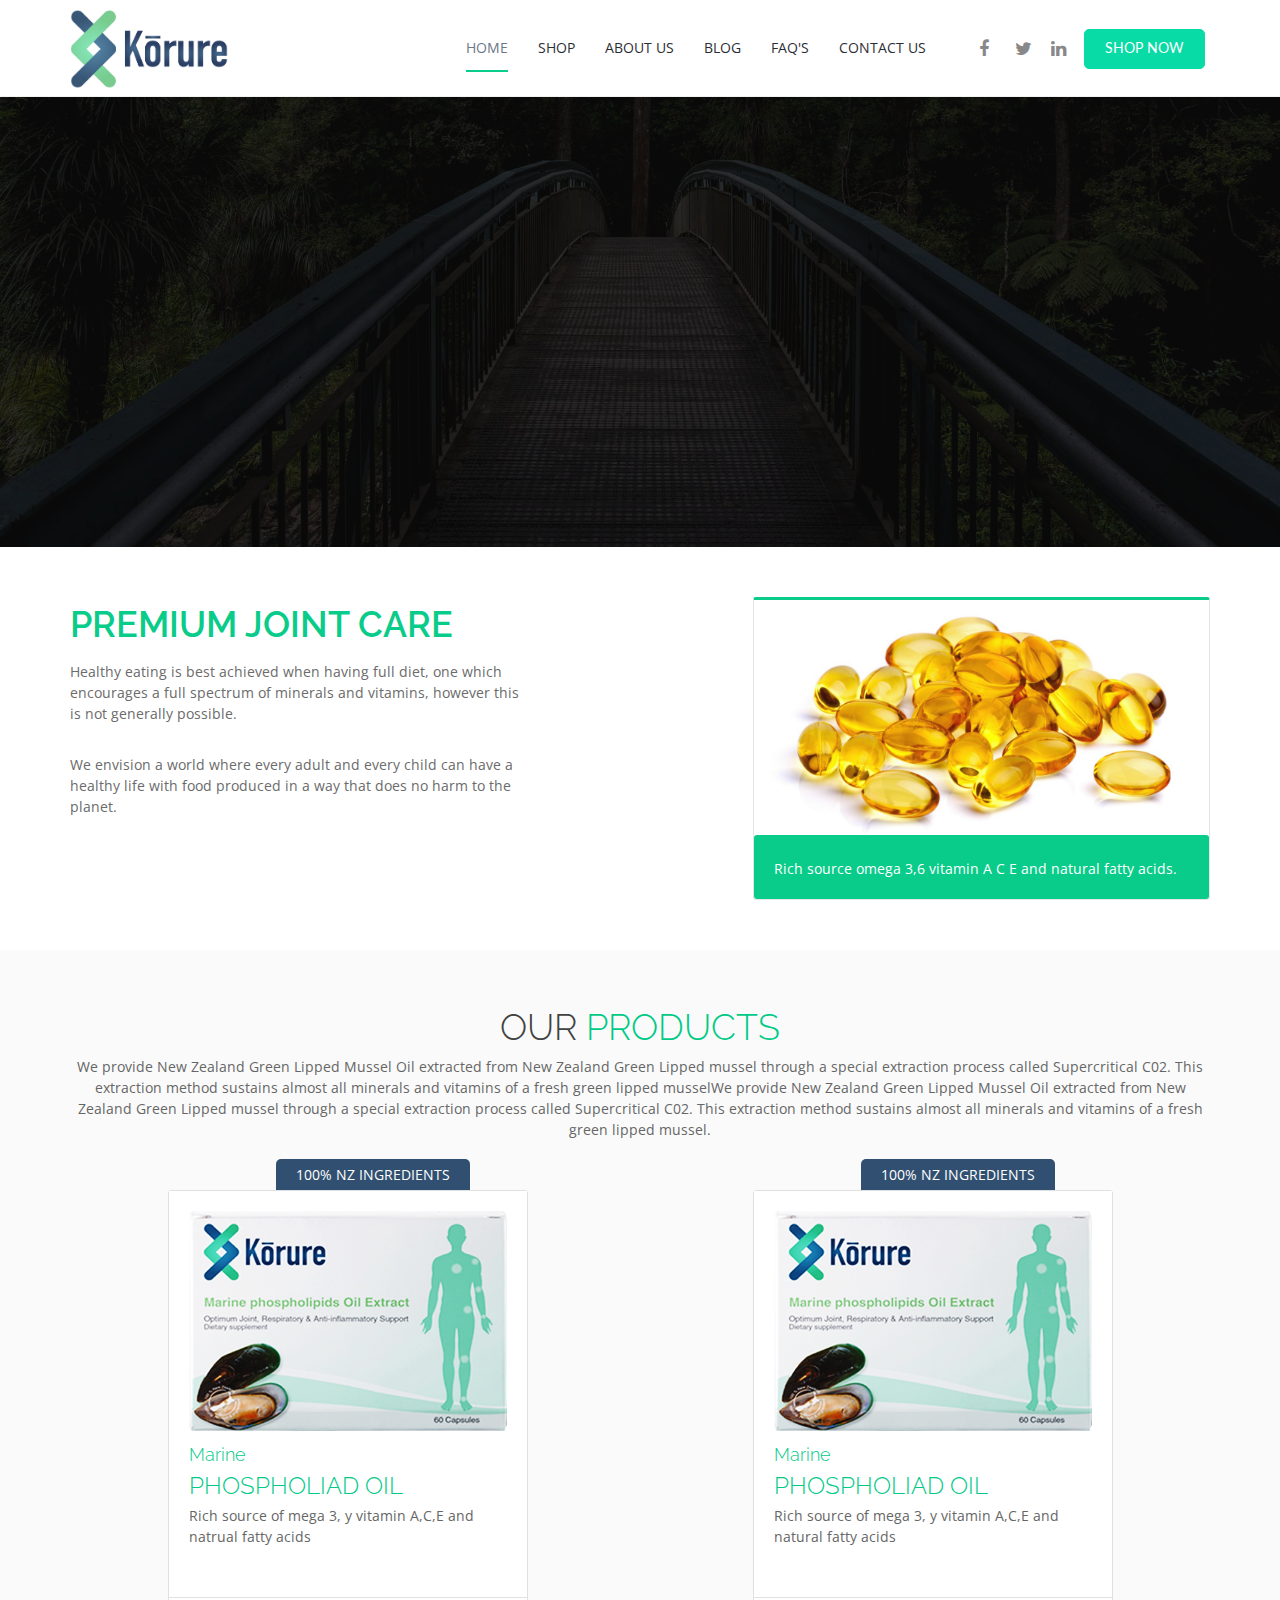
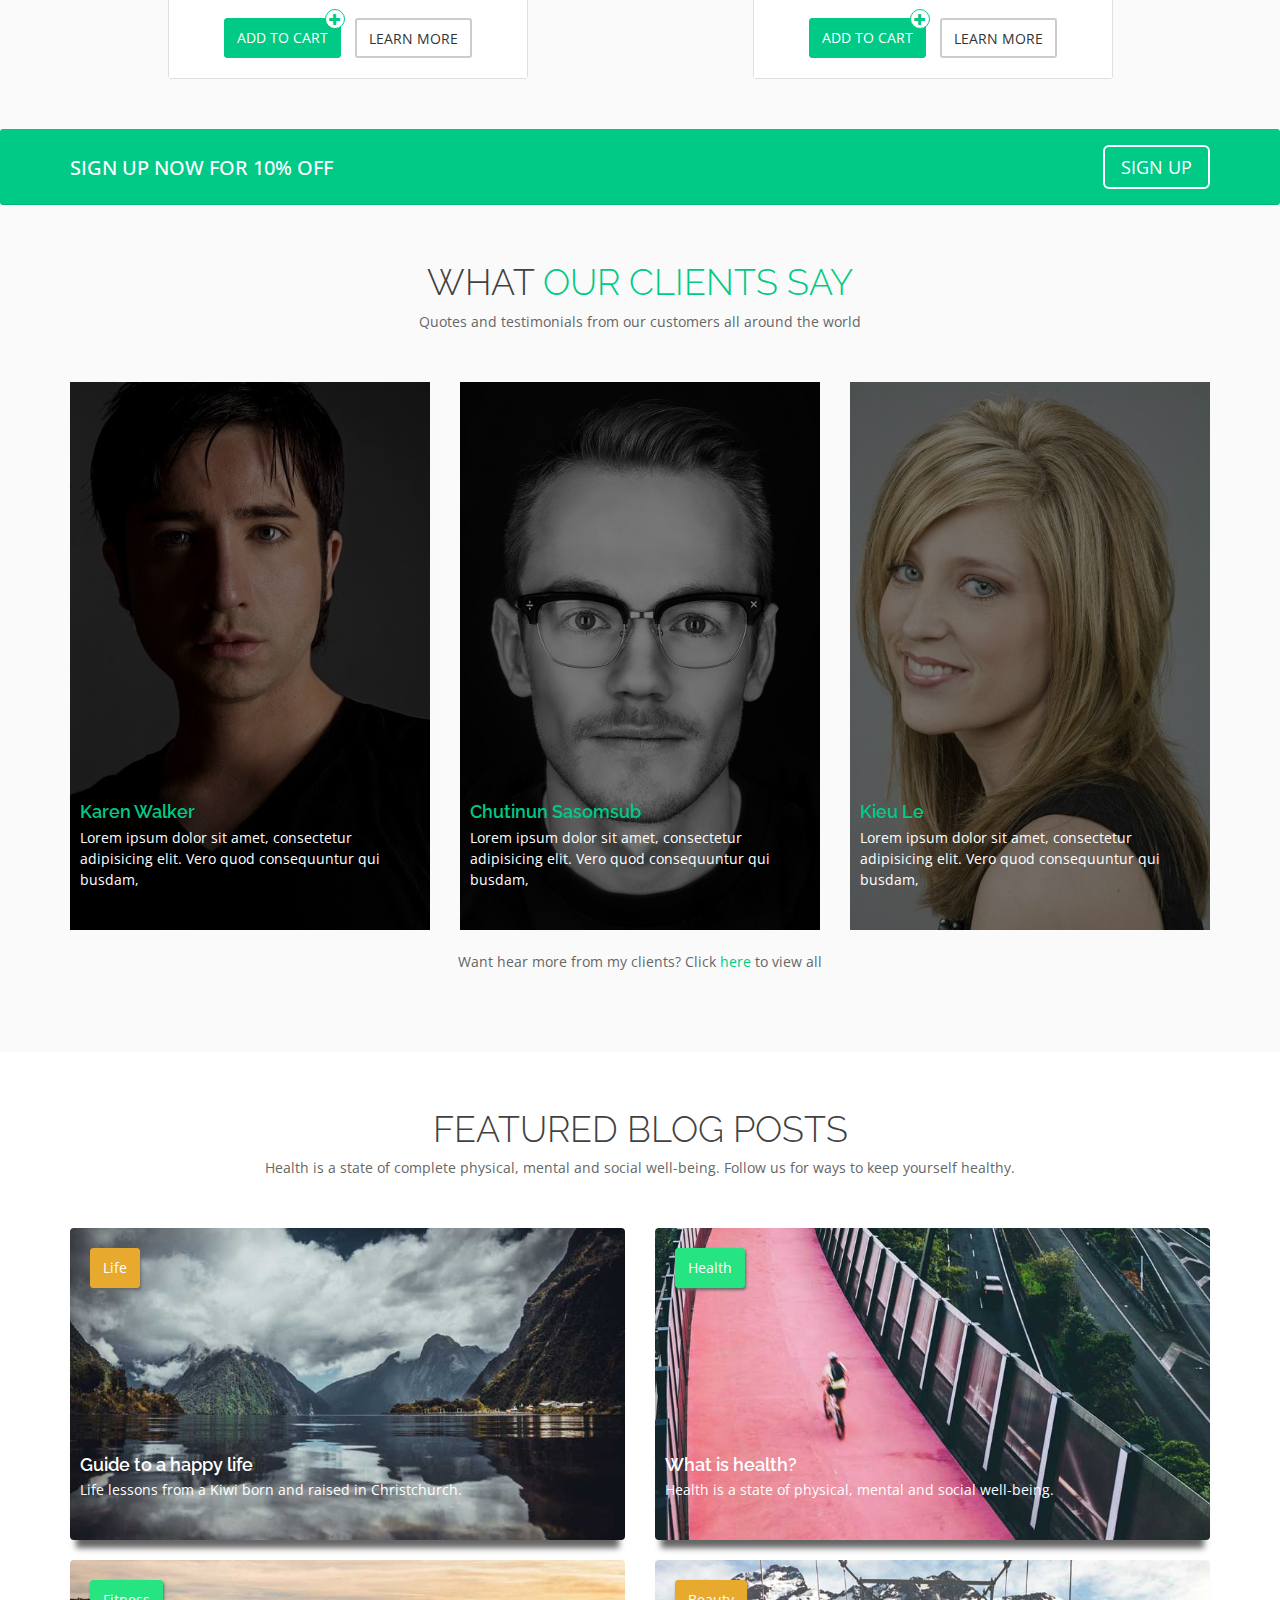
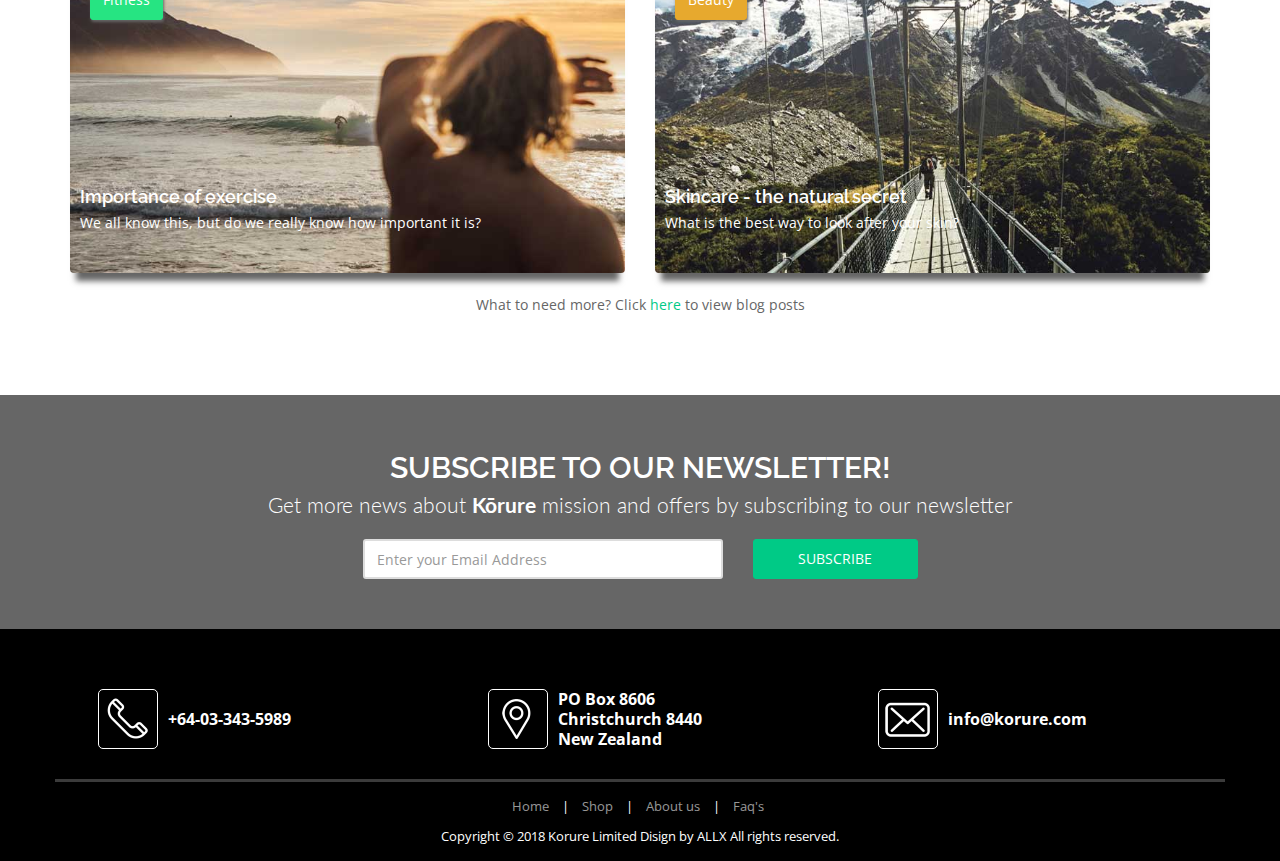
==== commit 6bb8ecdc: "Changed wording" ====
--- a/index.html
+++ b/index.html
@@ -1,458 +1,458 @@
-<!DOCTYPE html>
-<!--[if IE 8]>			<html class="ie ie8"> <![endif]-->
-<!--[if IE 9]>			<html class="ie ie9"> <![endif]-->
-<!--[if gt IE 9]><!-->	<html> <!--<![endif]-->
-	<head>
-		<meta charset="utf-8" />
-		<title>Korure</title>
-		<meta name="keywords" content="HTML5,CSS3,Template" />
-		<meta name="description" content="" />
-		<meta name="Author" content="" />
-
-		<!-- mobile settings -->
-		<meta name="viewport" content="width=device-width, maximum-scale=1, initial-scale=1, user-scalable=0" />
-		<!--[if IE]><meta http-equiv='X-UA-Compatible' content='IE=edge,chrome=1'><![endif]-->
-		<link rel="shortcut icon" href="assets/images/favicon.png" />
-		<!-- WEB FONTS : use %7C instead of | (pipe) -->
-		<link href="https://fonts.googleapis.com/css?family=Open+Sans:300,400%7CRaleway:300,400,500,600,700%7CLato:300,400,400italic,600,700" rel="stylesheet" type="text/css" />
-
-		<!-- CORE CSS -->
-		<link href="assets/plugins/bootstrap/css/bootstrap.min.css" rel="stylesheet" type="text/css" />
-
-		<!-- REVOLUTION SLIDER -->
-		<link href="assets/plugins/slider.revolution/css/extralayers.css" rel="stylesheet" type="text/css" />
-		<link href="assets/plugins/slider.revolution/css/settings.css" rel="stylesheet" type="text/css" />
-
-		<!-- THEME CSS -->
-		<link href="assets/css/essentials.css" rel="stylesheet" type="text/css" />
-		<link href="assets/css/layout.css" rel="stylesheet" type="text/css" />
-
-		<!-- PAGE LEVEL SCRIPTS -->
-		<link href="assets/css/header-1.css" rel="stylesheet" type="text/css" />
-		<link href="assets/css/color_scheme/green.css" rel="stylesheet" type="text/css" id="color_scheme" />
-	</head>
-	
-	<body class="smoothscroll enable-animation">
-		<!-- wrapper -->
-		<div id="wrapper">
-			<div id="header" class="sticky shadow-after-0 clearfix">
-				<!-- TOP NAV -->
-				<header id="topNav">
-					<div class="container">
-						<!-- Mobile Menu Button -->
-						<button class="btn btn-mobile" data-toggle="collapse" data-target=".nav-main-collapse">
-							<i class="fa fa-bars"></i>
-						</button>
-						<!-- BUTTONS -->
-						<ul class="pull-right nav nav-pills nav-second-main">
-
-							<!-- SEARCH -->
-							<li><a href="javascript:;"><i class="fa fa-facebook"></i></a></li>
-							<li><a href="javascript:;"><i class="fa fa-twitter"></i></a></li>
-							<li><a href="javascript:;"><i class="fa fa-linkedin"></i></a></li>
-							<li class="shopbtn"><a href="http://shop.korure.com" class="btn btn-primary">SHOP NOW</a></li>
-							<!-- /SEARCH -->
-						</ul>
-						<!-- /BUTTONS -->
-						<!-- Logo -->
-						<a class="logo pull-left" href="index.html"><img src="assets/images/korure-logo.png" alt="" /></a>
-
-						<!-- Top Nav -->
-						<div class="navbar-collapse pull-right nav-main-collapse collapse submenu-dark">
-							<nav class="nav-main">
-								<ul id="topMain" class="nav nav-pills nav-main">
-									<li class="active"><a  href="index.html">HOME</a></li>
-									<li><a  href="shop.html">SHOP</a></li>
-									<li><a  href="aboutus.html">ABOUT US</a></li>
-									<li><a  href="blog.html">BLOG</a></li>
-									<li><a  href="faq.html">FAQ'S</a></li>
-									<li><a  href="contactus.html">CONTACT US</a></li>
-								</ul>
-
-							</nav>
-						</div>
-
-					</div>
-				</header>
-				<!-- /Top Nav -->
-
-			</div>
-
-
-
-			<!-- REVOLUTION SLIDER -->
-			<div class="slider fullwidthbanner-container roundedcorners">
-				<div class="fullwidthbanner" data-height="450" data-shadow="0" data-navigationStyle="preview2">
-					<ul class="hide">
-						<!-- SLIDE  -->
-						<li data-transition="fade" data-slotamount="1" data-masterspeed="1500" data-delay="10000" data-saveperformance="off" data-title="Slide 1" style="background-color: #000; overflow:visible">
-
-							<img src="assets/images/backgrounds/bg1.jpg" alt="video" data-bgposition="bottom center" data-bgfit="cover" data-bgrepeat="no-repeat">
-
-							
-
-							<div class="tp-caption large_bold_white skewfromrightshort customout font-open-sans"
-								data-x="545"
-								data-y="70"
-								data-customout="x:0;y:0;z:0;rotationX:0;rotationY:0;rotationZ:0;scaleX:0.75;scaleY:0.75;skewX:0;skewY:0;opacity:0;transformPerspective:600;transformOrigin:50% 50%;"
-								data-speed="500"
-								data-start="800"
-								data-easing="Back.easeOut"
-								data-endspeed="500"
-								data-endeasing="Power4.easeIn"
-								data-captionhidden="off"
-								style="z-index: 4; font-weight:bold; color: #fff;">MADE BY NATURE
-							</div>
-
-							<div class="tp-caption large_bold_white skewfromleftshort customout font-open-sans"
-								data-x="545"
-								data-y="133"
-								data-customout="x:0;y:0;z:0;rotationX:0;rotationY:0;rotationZ:0;scaleX:0.75;scaleY:0.75;skewX:0;skewY:0;opacity:0;transformPerspective:600;transformOrigin:50% 50%;"
-								data-speed="300"
-								data-start="1100"
-								data-easing="Back.easeOut"
-								data-endspeed="500"
-								data-endeasing="Power4.easeIn"
-								data-captionhidden="off"
-								style="z-index: 7; font-weight:bold !important; color: #fff;">BETTER BY NATURE 
-							</div>
-							<div class="tp-caption block_theme_color sfb"
-								data-x="550"
-								data-y="200"
-								data-customout="x:0;y:0;z:0;rotationX:0;rotationY:0;rotationZ:0;scaleX:0.75;scaleY:0.75;skewX:0;skewY:0;opacity:0;transformPerspective:600;transformOrigin:50% 50%;"
-								data-speed="300"
-								data-start="1100"
-								data-easing="Back.easeOut"
-								data-endspeed="500"
-								data-endeasing="Power4.easeIn"
-								data-captionhidden="off"
-								style="z-index: 9; font-weight:bold !important; color: #fff; padding:2px; width:80px">
-							</div>
-							<div class="tp-caption ltl customin customout small_light_white font-lato"
-								data-x="545"
-								data-y="235"
-								data-customin="x:0;y:150;z:0;rotationZ:0;scaleX:1.3;scaleY:1;skewX:0;skewY:0;opacity:0;transformPerspective:200;transformOrigin:50% 0%;"
-								data-speed="500"
-								data-start="1300"
-								data-easing="easeOutQuad"
-								data-splitin="none"
-								data-splitout="none"
-								data-elementdelay="0.01"
-								data-endelementdelay="0.1"
-								data-endspeed="500"
-								data-endeasing="Power4.easeIn" style=" color: #fff; font-size:20px; max-width: 550px; white-space: normal; text-shadow:none;">
-								New Zealand green lipped mussel to improve<br>your joint care & general wellbeing
-							</div>
-
-						</li>
-
-					</ul>
-
-					<div class="tp-bannertimer"><!-- progress bar --></div>
-				</div>
-			</div>
-			<!-- /REVOLUTION SLIDER -->
-
-
-			
-
-
-
-			<!-- WELCOME -->
-			<section class="">
-				<div class="container">
-					<div class="row">
-						<div class="col-md-5">
-							<h1 class="margin-bottom-10"><span>PREMIUM JOINT CARE</span></h1>
-							<p>Healthy eating is best achieved when having full diet, one which encourages full spectrum of minerals and vitamins, however this is not generally possible.</p>
-							<p>We envision a world where every adult and every child can had a healthy life with food produced in a way that does ho harm to the planet.</p>
-						</div>
-						<div class="col-md-2"></div>						
-						<div class="col-md-5">
-							<div class="box-static box-transparent box-bordered1  box-border-top padding-0">
-								<div class="padding-0">
-									<img src="assets/images/Softgel.jpg" class="img-responsive">
-								</div>
-								<div class="box-static box-border-top box-color padding-20">
-									Rich source omega 3,6 vitamin A C G and Fatty acids.
-								</div> 
-							</div>
-						</div>
-					</div>
-					
-				</div>
-			</section>
-			<!-- /WELCOME -->
-
-
-
-
-			<!-- -->
-			<section class="alternate">
-				<div class="container">
-					<header class="text-center margin-bottom-10">
-						<h1 class="weight-300">OUR <span>PRODUCTS</span></h1>
-						<p>Lorem ipsum dolor sit amet, <span>consectetur adipisicing</span> elit. Vero quod consequuntur quibusdam, enim expedita sed quia nesciunt incidunt accusamus necessitatibus modi adipisci officia libero accusantium esse hic, obcaecati, ullam, laboriosam!</p>
-					</header>
-					<div class="row margin-top-50">
-						<div class="col-md-1"></div>
-						<div class="col-md-4">
-							<div class="box-static box-transparent box-bordered box-light padding-0 relative">
-								<div style="margin:0 auto"><div class="boxtitle">100% NZ MADE</div></div>
-								<div class="bgwhite padding-20 bottom-line">
-									<a href="product-veiw.html"><img src="assets/images/marine.png" class="img-responsive margin-bottom-10"></a>
-									<h4 class="weight-300 margin-bottom-0"><span>Marine</span></h4>
-									<h3 class="weight-300 margin-bottom-0"><span>PHOSPHOLIAD OIL</span></h3>
-									<p>Rich source of mega 3, y vitamin  A.C.G and Fatty Acids</p>
-								</div>
-								<div class="bgwhite padding-20 text-center">
-									<a class="btn btn-primary icon" href="shop.html">ADD TO CART <i class="fa fa-plus"></i></a>
-									<a class="btn btn-default " href="product-veiw.html" >LEARN MORE</a>
-								</div>
-							</div>
-						</div>
-						<div class="col-md-2"></div>
-						<div class="col-md-4">
-							<div class="box-static box-transparent box-bordered box-light padding-0 relative">
-								<div style="margin:0 auto"><div class="boxtitle">100% NZ MADE</div></div>
-								<div class="bgwhite padding-20 bottom-line">
-									<a href="product-veiw.html"><img src="assets/images/marine.png" class="img-responsive margin-bottom-10"></a>
-									<h4 class="weight-300 margin-bottom-0"><span>Marine</span></h4>
-									<h3 class="weight-300 margin-bottom-0"><span>PHOSPHOLIAD OIL</span></h3>
-									<p>Rich source of mega 3, y vitamin  A.C.G and Fatty Acids</p>
-								</div>
-								<div class="bgwhite padding-20 text-center">
-									<a class="btn btn-primary icon" href="shop.html">ADD TO CART <i class="fa fa-plus"></i></a>
-									<a class="btn btn-default " href="product-veiw.html" >LEARN MORE</a>
-								</div>
-							</div>
-						</div>
-						<div class="col-md-1"></div>
-					</div>
-
-				</div>
-			</section>
-			<!-- / -->
-
-			<div class="alert alert-primary bordered-bottom nomargin">
-				<div class="container margin-top-0 margin-bottom-0">
-					<div class="row">
-						<div class="col-md-9 col-sm-12"><!-- left text -->
-							<p class=" weight-500 size-20 nomargin-bottom padding-top-10">SIGN UP NOW FOR 10% OFF</p>
-						</div><!-- /left text -->
-						<div class="col-md-3 col-sm-12 text-right"><!-- right btn -->
-							<a href="shop.html"  class="btn btn-default btn1 btn-lg">SIGN UP</a>
-						</div><!-- /right btn -->
-					</div>
-				</div>
-			</div>
-			<!-- / -->
-			<section class="alternate">
-				<div class="container">
-					<header class="text-center margin-bottom-10">
-						<h1 class="weight-300">WHAT <span>OUR CLIENTS SAY</span></h1>
-						<p>Lorem ipsum dolor sit amet, <span>consectetur adipisicing</span> elit. Vero quod consequuntur quibusdam, enim expedita sed quia nesciunt incidunt accusamus necessitatibus modi adipisci officia libero accusantium esse hic, obcaecati, ullam, laboriosam!</p>
-					</header>
-					<div class="row margin-top-50">
-						<div class="col-sm-6 col-md-4 margin-bottom-20">
-							<div class="clients">
-								<span class="overlay dark-5"></span>
-								<img class="img-responsive" src="assets/images/clients/d-min.jpg" alt="">
-								<div class="caption">
-									<div class="padding-10">
-									<h4 class="nomargin">Ron Park</h4>
-									<p>Lorem ipsum dolor sit amet, consectetur adipisicing elit. Vero quod consequuntur qui busdam,</p>
-									</div>
-								</div>
-							</div>
-						</div>
-						<div class="col-sm-6 col-md-4 margin-bottom-20">
-							<div class="clients">
-								<span class="overlay dark-5"></span>
-								<img class="img-responsive" src="assets/images/clients/a-min.jpg" alt="">
-								<div class="caption">
-									<div class="padding-10">
-									<h4 class="nomargin">Ron Park</h4>
-									<p>Lorem ipsum dolor sit amet, consectetur adipisicing elit. Vero quod consequuntur qui busdam,</p>
-									</div>
-								</div>
-							</div>
-						</div>
-						<div class="col-sm-6 col-md-4 margin-bottom-20">
-							<div class="clients">
-								<span class="overlay dark-5"></span>
-								<img class="img-responsive" src="assets/images/clients/10-min.jpg" alt="">
-								<div class="caption">
-									<div class="padding-10">
-									<h4 class="nomargin">Ron Park</h4>
-									<p>Lorem ipsum dolor sit amet, consectetur adipisicing elit. Vero quod consequuntur qui busdam,</p>
-									</div>
-								</div>
-							</div>
-						</div>
-					</div>
-					<p class="text-center">Want hear more from my clients? Click <a href="">here</a> to view all</p>
-				</div>
-			</section>
-			<!-- / -->
-			<section>
-				<div class="container">
-					<header class="text-center margin-bottom-10">
-						<h1 class="weight-300">FEATURED BLOG POSTS</h1>
-						<p>Lorem ipsum dolor sit amet, <span>consectetur adipisicing</span> elit. Vero quod consequuntur quibusdam, enim expedita sed quia nesciunt incidunt accusamus necessitatibus modi adipisci officia libero accusantium esse hic, obcaecati, ullam, laboriosam!</p>
-					</header>
-					<div class="row margin-top-50">
-						<div class="col-sm-6 col-md-6 margin-bottom-20">
-							<div class="bloglist">
-								<a href="blog.html" class="btn btn-warning btn-yellow1">Life Style</a>
-								<a href="blog.html"><img class="img-responsive radius-4 box-shadow-1" src="assets/images/blog1.jpg" alt=""></a>
-								<div class="caption">
-									<div class="padding-10">
-									<h4 class="nomargin">Winter Camp</h4>
-									<p>Lorem ipsum dolor sit amet, consectetur adipisicing elit. Vero quod consequuntur qui busdam,</p>
-									</div>
-								</div>
-							</div>
-						</div>
-						<div class="col-sm-6 col-md-6 margin-bottom-20">
-							<div class="bloglist">
-								<a href="blog.html" class="btn btn-success btn-green1">Health</a>
-								<a href="blog.html"><img class="img-responsive radius-4 box-shadow-1" src="assets/images/blog2.jpg" alt=""></a>
-								<div class="caption">
-									<div class="padding-10">
-									<h4 class="nomargin">Enjoy Running</h4>
-									<p>Lorem ipsum dolor sit amet, consectetur adipisicing elit. Vero quod consequuntur qui busdam,</p>
-									</div>
-								</div>
-							</div>
-						</div>
-						<div class="col-sm-6 col-md-6 margin-bottom-20">
-							<div class="bloglist">
-								<a href="blog.html" class="btn btn-success btn-green1">Health</a>
-								<a href="blog.html"><img class="img-responsive radius-4 box-shadow-1" src="assets/images/blog3.jpg" alt=""></a>
-								<div class="caption">
-									<div class="padding-10">
-									<h4 class="nomargin">Be Active</h4>
-									<p>Lorem ipsum dolor sit amet, consectetur adipisicing elit. Vero quod consequuntur qui busdam,</p>
-									</div>
-								</div>
-							</div>
-						</div>
-						<div class="col-sm-6 col-md-6 margin-bottom-20">
-							<div class="bloglist">
-								<a href="blog.html" class="btn btn-warning btn-yellow1">Life Style</a>
-								<a href="blog.html"><img class="img-responsive radius-4 box-shadow-1" src="assets/images/blog4.jpg" alt=""></a>
-								<div class="caption">
-									<div class="padding-10">
-									<h4 class="nomargin">Stay on track</h4>
-									<p>Lorem ipsum dolor sit amet, consectetur adipisicing elit. Vero quod consequuntur qui busdam,</p>
-									</div>
-								</div>
-							</div>
-						</div>
-					</div>
-					<p class="text-center">What to need more? Click <a href="blog.html">here</a> to view blog posts</p>
-				</div>
-			</section>
-			<!-- / -->
-
-
-			<!-- PARALLAX -->
-			<section class="parallax parallax-2" style="background-image: url('assets/images/newsletterbg.jpg');">
-				<div class="overlay dark-6"><!-- dark overlay [1 to 9 opacity] --></div>
-
-				<div class="container">
-
-					<div class="text-center">
-						<h3 class="nomargin">SUBSCRIBE TO OUR NEWSLETTER!</h3>
-						<p class="font-lato weight-300 lead nomargin-top">Get more news about <strong>Korure</strong> mission and offers by subscribing to our newsletter</p>
-					</div>
-					<div class="row">
-						<div class="col-sm-3 col-md-3 "></div>
-						<div class="col-sm-4 col-md-4 ">
-							<input id="email" name="email" class="form-control required" placeholder="Enter your Email Address" type="email">
-						</div>
-						<div class="col-sm-2 col-md-2 ">
-							<input type="submit" name="submit" value="SUBSCRIBE" class="btn btn-primary btn-block">
-						</div>
-					</div>
-				</div>
-
-			</section>
-			<!-- /PARALLAX -->
-
-
-			<!-- FOOTER -->
-			<footer id="footer">
-				<div class="container footerline">
-					<div class="row">
-						<div class="col-md-4">
-							<div class="iconlist phone">
-								<div class="icon"><img src="assets/images/telephone.png"></div>
-								<a href="tel:+64-21-294-0465">+64-21-294-0465</a>
-							</div>
-						</div>
-						<div class="col-md-4">
-							<div class="iconlist address">
-								<div class="icon"><img src="assets/images/placeholder.png"></div>
-								PO Box 8606<br>Christchurch 8440<br>New Zealand
-							</div>
-						</div>
-						<div class="col-md-4">
-							<div class="iconlist phone">
-								<div class="icon"><img src="assets/images/envelope.png"></div>
-								<a href="mailto:ron.park@korure.com">ron.park@korure.com</a>
-							</div>
-						</div>
-					</div>
-				</div>
-
-				<div class="copyright">
-					<div class="container text-center">
-						<ul class="list-inline mobile-block text-center margin-bottom-10">
-							<li><a href="index.html">Home</a></li>
-							<li>|</li>
-							<li><a href="shop.html">Shop</a></li>
-							<li>|</li>
-							<li><a href="aboutus.html">About us</a></li>
-							<li>|</li>
-							<li><a href="faq.html">Faq's</a></li>
-						</ul>
-						Copyright &copy; 2018 Korure Limited Disign by ALLX All rights reserved.
-					</div>
-				</div>
-			</footer>
-			<!-- /FOOTER -->
-
-		</div>
-		<!-- /wrapper -->
-
-
-
-
-		<!-- SCROLL TO TOP -->
-		<a href="#" id="toTop"></a>
-
-
-		<!-- PRELOADER -->
-		<div id="preloader">
-			<div class="inner">
-				<span class="loader"></span>
-			</div>
-		</div><!-- /PRELOADER -->
-
-
-		<!-- JAVASCRIPT FILES -->
-		<script type="text/javascript">var plugin_path = 'assets/plugins/';</script>
-		<script type="text/javascript" src="assets/plugins/jquery/jquery-2.1.4.min.js"></script>
-
-		<script type="text/javascript" src="assets/js/scripts.js"></script>
-		
-
-		<!-- REVOLUTION SLIDER -->
-		<script type="text/javascript" src="assets/plugins/slider.revolution/js/jquery.themepunch.tools.min.js"></script>
-		<script type="text/javascript" src="assets/plugins/slider.revolution/js/jquery.themepunch.revolution.min.js"></script>
-		<script type="text/javascript" src="assets/js/view/demo.revolution_slider.js"></script>
-
-	</body>
+<!DOCTYPE html>
+<!--[if IE 8]>			<html class="ie ie8"> <![endif]-->
+<!--[if IE 9]>			<html class="ie ie9"> <![endif]-->
+<!--[if gt IE 9]><!-->	<html> <!--<![endif]-->
+	<head>
+		<meta charset="utf-8" />
+		<title>Korure</title>
+		<meta name="keywords" content="HTML5,CSS3,Template" />
+		<meta name="description" content="" />
+		<meta name="Author" content="" />
+
+		<!-- mobile settings -->
+		<meta name="viewport" content="width=device-width, maximum-scale=1, initial-scale=1, user-scalable=0" />
+		<!--[if IE]><meta http-equiv='X-UA-Compatible' content='IE=edge,chrome=1'><![endif]-->
+		<link rel="shortcut icon" href="assets/images/favicon.png" />
+		<!-- WEB FONTS : use %7C instead of | (pipe) -->
+		<link href="https://fonts.googleapis.com/css?family=Open+Sans:300,400%7CRaleway:300,400,500,600,700%7CLato:300,400,400italic,600,700" rel="stylesheet" type="text/css" />
+
+		<!-- CORE CSS -->
+		<link href="assets/plugins/bootstrap/css/bootstrap.min.css" rel="stylesheet" type="text/css" />
+
+		<!-- REVOLUTION SLIDER -->
+		<link href="assets/plugins/slider.revolution/css/extralayers.css" rel="stylesheet" type="text/css" />
+		<link href="assets/plugins/slider.revolution/css/settings.css" rel="stylesheet" type="text/css" />
+
+		<!-- THEME CSS -->
+		<link href="assets/css/essentials.css" rel="stylesheet" type="text/css" />
+		<link href="assets/css/layout.css" rel="stylesheet" type="text/css" />
+
+		<!-- PAGE LEVEL SCRIPTS -->
+		<link href="assets/css/header-1.css" rel="stylesheet" type="text/css" />
+		<link href="assets/css/color_scheme/green.css" rel="stylesheet" type="text/css" id="color_scheme" />
+	</head>
+	
+	<body class="smoothscroll enable-animation">
+		<!-- wrapper -->
+		<div id="wrapper">
+			<div id="header" class="sticky shadow-after-0 clearfix">
+				<!-- TOP NAV -->
+				<header id="topNav">
+					<div class="container">
+						<!-- Mobile Menu Button -->
+						<button class="btn btn-mobile" data-toggle="collapse" data-target=".nav-main-collapse">
+							<i class="fa fa-bars"></i>
+						</button>
+						<!-- BUTTONS -->
+						<ul class="pull-right nav nav-pills nav-second-main">
+
+							<!-- SEARCH -->
+							<li><a href="javascript:;"><i class="fa fa-facebook"></i></a></li>
+							<li><a href="javascript:;"><i class="fa fa-twitter"></i></a></li>
+							<li><a href="javascript:;"><i class="fa fa-linkedin"></i></a></li>
+							<li class="shopbtn"><a href="product-veiw.html" class="btn btn-primary">SHOP NOW</a></li>
+							<!-- /SEARCH -->
+						</ul>
+						<!-- /BUTTONS -->
+						<!-- Logo -->
+						<a class="logo pull-left" href="index.html"><img src="assets/images/korure-logo.png" alt="" /></a>
+
+						<!-- Top Nav -->
+						<div class="navbar-collapse pull-right nav-main-collapse collapse submenu-dark">
+							<nav class="nav-main">
+								<ul id="topMain" class="nav nav-pills nav-main">
+									<li class="active"><a  href="index.html">HOME</a></li>
+									<li><a  href="shop.html">SHOP</a></li>
+									<li><a  href="aboutus.html">ABOUT US</a></li>
+									<li><a  href="blog.html">BLOG</a></li>
+									<li><a  href="faq.html">FAQ'S</a></li>
+									<li><a  href="contactus.html">CONTACT US</a></li>
+								</ul>
+
+							</nav>
+						</div>
+
+					</div>
+				</header>
+				<!-- /Top Nav -->
+
+			</div>
+
+
+
+			<!-- REVOLUTION SLIDER -->
+			<div class="slider fullwidthbanner-container roundedcorners">
+				<div class="fullwidthbanner" data-height="450" data-shadow="0" data-navigationStyle="preview2">
+					<ul class="hide">
+						<!-- SLIDE  -->
+						<li data-transition="fade" data-slotamount="1" data-masterspeed="1500" data-delay="10000" data-saveperformance="off" data-title="Slide 1" style="background-color: #000; overflow:visible">
+
+							<img src="assets/images/backgrounds/bg1.jpg" alt="video" data-bgposition="bottom center" data-bgfit="cover" data-bgrepeat="no-repeat">
+
+							
+
+							<div class="tp-caption large_bold_white skewfromrightshort customout font-open-sans"
+								data-x="545"
+								data-y="70"
+								data-customout="x:0;y:0;z:0;rotationX:0;rotationY:0;rotationZ:0;scaleX:0.75;scaleY:0.75;skewX:0;skewY:0;opacity:0;transformPerspective:600;transformOrigin:50% 50%;"
+								data-speed="500"
+								data-start="800"
+								data-easing="Back.easeOut"
+								data-endspeed="500"
+								data-endeasing="Power4.easeIn"
+								data-captionhidden="off"
+								style="z-index: 4; font-weight:bold; color: #fff;">MADE BY NATURE
+							</div>
+
+							<div class="tp-caption large_bold_white skewfromleftshort customout font-open-sans"
+								data-x="545"
+								data-y="133"
+								data-customout="x:0;y:0;z:0;rotationX:0;rotationY:0;rotationZ:0;scaleX:0.75;scaleY:0.75;skewX:0;skewY:0;opacity:0;transformPerspective:600;transformOrigin:50% 50%;"
+								data-speed="300"
+								data-start="1100"
+								data-easing="Back.easeOut"
+								data-endspeed="500"
+								data-endeasing="Power4.easeIn"
+								data-captionhidden="off"
+								style="z-index: 7; font-weight:bold !important; color: #fff;">BETTER BY NATURE 
+							</div>
+							<div class="tp-caption block_theme_color sfb"
+								data-x="550"
+								data-y="200"
+								data-customout="x:0;y:0;z:0;rotationX:0;rotationY:0;rotationZ:0;scaleX:0.75;scaleY:0.75;skewX:0;skewY:0;opacity:0;transformPerspective:600;transformOrigin:50% 50%;"
+								data-speed="300"
+								data-start="1100"
+								data-easing="Back.easeOut"
+								data-endspeed="500"
+								data-endeasing="Power4.easeIn"
+								data-captionhidden="off"
+								style="z-index: 9; font-weight:bold !important; color: #fff; padding:2px; width:80px">
+							</div>
+							<div class="tp-caption ltl customin customout small_light_white font-lato"
+								data-x="545"
+								data-y="235"
+								data-customin="x:0;y:150;z:0;rotationZ:0;scaleX:1.3;scaleY:1;skewX:0;skewY:0;opacity:0;transformPerspective:200;transformOrigin:50% 0%;"
+								data-speed="500"
+								data-start="1300"
+								data-easing="easeOutQuad"
+								data-splitin="none"
+								data-splitout="none"
+								data-elementdelay="0.01"
+								data-endelementdelay="0.1"
+								data-endspeed="500"
+								data-endeasing="Power4.easeIn" style=" color: #fff; font-size:20px; max-width: 550px; white-space: normal; text-shadow:none;">
+								New Zealand green lipped mussel to improve<br>your joint care & general wellbeing
+							</div>
+
+						</li>
+
+					</ul>
+
+					<div class="tp-bannertimer"><!-- progress bar --></div>
+				</div>
+			</div>
+			<!-- /REVOLUTION SLIDER -->
+
+
+			
+
+
+
+			<!-- WELCOME -->
+			<section class="">
+				<div class="container">
+					<div class="row">
+						<div class="col-md-5">
+							<h1 class="margin-bottom-10"><span>PREMIUM JOINT CARE</span></h1>
+							<p>Healthy eating is best achieved when having full diet, one which encourages a full spectrum of minerals and vitamins, however this is not generally possible.</p>
+							<p>We envision a world where every adult and every child can have a healthy life with food produced in a way that does no harm to the planet.</p>
+						</div>
+						<div class="col-md-2"></div>						
+						<div class="col-md-5">
+							<div class="box-static box-transparent box-bordered1  box-border-top padding-0">
+								<div class="padding-0">
+									<img src="assets/images/Softgel.jpg" class="img-responsive">
+								</div>
+								<div class="box-static box-border-top box-color padding-20">
+									Rich source omega 3,6 vitamin A C E and natural fatty acids.
+								</div> 
+							</div>
+						</div>
+					</div>
+					
+				</div>
+			</section>
+			<!-- /WELCOME -->
+
+
+
+
+			<!-- -->
+			<section class="alternate">
+				<div class="container">
+					<header class="text-center margin-bottom-10">
+						<h1 class="weight-300">OUR <span>PRODUCTS</span></h1>
+						<p>We provide New Zealand Green Lipped Mussel Oil extracted from New Zealand Green Lipped mussel through a special extraction process called Supercritical C02. This extraction method sustains almost all minerals and vitamins of a fresh green lipped musselWe provide New Zealand Green Lipped Mussel Oil extracted from New Zealand Green Lipped mussel through a special extraction process called Supercritical C02. This extraction method sustains almost all minerals and vitamins of a fresh green lipped mussel.</p>
+					</header>
+					<div class="row margin-top-50">
+						<div class="col-md-1"></div>
+						<div class="col-md-4">
+							<div class="box-static box-transparent box-bordered box-light padding-0 relative">
+								<div style="margin:0 auto"><div class="boxtitle">100% NZ INGREDIENTS</div></div>
+								<div class="bgwhite padding-20 bottom-line">
+									<a href="product-veiw.html"><img src="assets/images/marine.png" class="img-responsive margin-bottom-10"></a>
+									<h4 class="weight-300 margin-bottom-0"><span>Marine</span></h4>
+									<h3 class="weight-300 margin-bottom-0"><span>PHOSPHOLIAD OIL</span></h3>
+									<p>Rich source of mega 3, y vitamin  A,C,E and natrual fatty acids</p>
+								</div>
+								<div class="bgwhite padding-20 text-center">
+									<a class="btn btn-primary icon" href="shop.html">ADD TO CART <i class="fa fa-plus"></i></a>
+									<a class="btn btn-default " href="product-veiw.html" >LEARN MORE</a>
+								</div>
+							</div>
+						</div>
+						<div class="col-md-2"></div>
+						<div class="col-md-4">
+							<div class="box-static box-transparent box-bordered box-light padding-0 relative">
+								<div style="margin:0 auto"><div class="boxtitle">100% NZ INGREDIENTS</div></div>
+								<div class="bgwhite padding-20 bottom-line">
+									<a href="product-veiw.html"><img src="assets/images/marine.png" class="img-responsive margin-bottom-10"></a>
+									<h4 class="weight-300 margin-bottom-0"><span>Marine</span></h4>
+									<h3 class="weight-300 margin-bottom-0"><span>PHOSPHOLIAD OIL</span></h3>
+									<p>Rich source of mega 3, y vitamin  A,C,E and natural fatty acids</p>
+								</div>
+								<div class="bgwhite padding-20 text-center">
+									<a class="btn btn-primary icon" href="shop.html">ADD TO CART <i class="fa fa-plus"></i></a>
+									<a class="btn btn-default " href="product-veiw.html" >LEARN MORE</a>
+								</div>
+							</div>
+						</div>
+						<div class="col-md-1"></div>
+					</div>
+
+				</div>
+			</section>
+			<!-- / -->
+
+			<div class="alert alert-primary bordered-bottom nomargin">
+				<div class="container margin-top-0 margin-bottom-0">
+					<div class="row">
+						<div class="col-md-9 col-sm-12"><!-- left text -->
+							<p class=" weight-500 size-20 nomargin-bottom padding-top-10">SIGN UP NOW FOR 10% OFF</p>
+						</div><!-- /left text -->
+						<div class="col-md-3 col-sm-12 text-right"><!-- right btn -->
+							<a href="shop.html"  class="btn btn-default btn1 btn-lg">SIGN UP</a>
+						</div><!-- /right btn -->
+					</div>
+				</div>
+			</div>
+			<!-- / -->
+			<section class="alternate">
+				<div class="container">
+					<header class="text-center margin-bottom-10">
+						<h1 class="weight-300">WHAT <span>OUR CLIENTS SAY</span></h1>
+						<p>Quotes and testimonials from our customers all around the world</p>
+					</header>
+					<div class="row margin-top-50">
+						<div class="col-sm-6 col-md-4 margin-bottom-20">
+							<div class="clients">
+								<span class="overlay dark-5"></span>
+								<img class="img-responsive" src="assets/images/clients/d-min.jpg" alt="">
+								<div class="caption">
+									<div class="padding-10">
+									<h4 class="nomargin">Karen Walker</h4>
+									<p>Lorem ipsum dolor sit amet, consectetur adipisicing elit. Vero quod consequuntur qui busdam,</p>
+									</div>
+								</div>
+							</div>
+						</div>
+						<div class="col-sm-6 col-md-4 margin-bottom-20">
+							<div class="clients">
+								<span class="overlay dark-5"></span>
+								<img class="img-responsive" src="assets/images/clients/a-min.jpg" alt="">
+								<div class="caption">
+									<div class="padding-10">
+									<h4 class="nomargin">Chutinun Sasomsub</h4>
+									<p>Lorem ipsum dolor sit amet, consectetur adipisicing elit. Vero quod consequuntur qui busdam,</p>
+									</div>
+								</div>
+							</div>
+						</div>
+						<div class="col-sm-6 col-md-4 margin-bottom-20">
+							<div class="clients">
+								<span class="overlay dark-5"></span>
+								<img class="img-responsive" src="assets/images/clients/10-min.jpg" alt="">
+								<div class="caption">
+									<div class="padding-10">
+									<h4 class="nomargin">Kieu Le</h4>
+									<p>Lorem ipsum dolor sit amet, consectetur adipisicing elit. Vero quod consequuntur qui busdam,</p>
+									</div>
+								</div>
+							</div>
+						</div>
+					</div>
+					<p class="text-center">Want hear more from my clients? Click <a href="">here</a> to view all</p>
+				</div>
+			</section>
+			<!-- / -->
+			<section>
+				<div class="container">
+					<header class="text-center margin-bottom-10">
+						<h1 class="weight-300">FEATURED BLOG POSTS</h1>
+						<p>Health is a state of complete physical, mental and social well-being. Follow us for ways to keep yourself healthy.</p>
+					</header>
+					<div class="row margin-top-50">
+						<div class="col-sm-6 col-md-6 margin-bottom-20">
+							<div class="bloglist">
+								<a href="blog.html" class="btn btn-warning btn-yellow1">Life</a>
+								<a href="blog.html"><img class="img-responsive radius-4 box-shadow-1" src="assets/images/blog1.jpg" alt=""></a>
+								<div class="caption">
+									<div class="padding-10">
+									<h4 class="nomargin">Guide to a happy life</h4>
+										<p>Life lessons from a Kiwi born and raised in Christchurch.</p>
+									</div>
+								</div>
+							</div>
+						</div>
+						<div class="col-sm-6 col-md-6 margin-bottom-20">
+							<div class="bloglist">
+								<a href="blog.html" class="btn btn-success btn-green1">Health</a>
+								<a href="blog.html"><img class="img-responsive radius-4 box-shadow-1" src="assets/images/blog2.jpg" alt=""></a>
+								<div class="caption">
+									<div class="padding-10">
+									<h4 class="nomargin">What is health?</h4>
+									<p>Health is a state of physical, mental and social well-being.
+									</div>
+								</div>
+							</div>
+						</div>
+						<div class="col-sm-6 col-md-6 margin-bottom-20">
+							<div class="bloglist">
+								<a href="blog.html" class="btn btn-success btn-green1">Fitness</a>
+								<a href="blog.html"><img class="img-responsive radius-4 box-shadow-1" src="assets/images/blog3.jpg" alt=""></a>
+								<div class="caption">
+									<div class="padding-10">
+									<h4 class="nomargin">Importance of exercise</h4>
+									<p>We all know this, but do we really know how important it is?</p>
+									</div>
+								</div>
+							</div>
+						</div>
+						<div class="col-sm-6 col-md-6 margin-bottom-20">
+							<div class="bloglist">
+								<a href="blog.html" class="btn btn-warning btn-yellow1">Beauty</a>
+								<a href="blog.html"><img class="img-responsive radius-4 box-shadow-1" src="assets/images/blog4.jpg" alt=""></a>
+								<div class="caption">
+									<div class="padding-10">
+									<h4 class="nomargin">Skincare - the natural secret</h4>
+									<p>What is the best way to look after your skin?
+									</div>
+								</div>
+							</div>
+						</div>
+					</div>
+					<p class="text-center">What to need more? Click <a href="blog.html">here</a> to view blog posts</p>
+				</div>
+			</section>
+			<!-- / -->
+
+
+			<!-- PARALLAX -->
+			<section class="parallax parallax-2" style="background-image: url('assets/images/newsletterbg.jpg');">
+				<div class="overlay dark-6"><!-- dark overlay [1 to 9 opacity] --></div>
+
+				<div class="container">
+
+					<div class="text-center">
+						<h3 class="nomargin">SUBSCRIBE TO OUR NEWSLETTER!</h3>
+						<p class="font-lato weight-300 lead nomargin-top">Get more news about <strong>Kōrure</strong> mission and offers by subscribing to our newsletter</p>
+					</div>
+					<div class="row">
+						<div class="col-sm-3 col-md-3 "></div>
+						<div class="col-sm-4 col-md-4 ">
+							<input id="email" name="email" class="form-control required" placeholder="Enter your Email Address" type="email">
+						</div>
+						<div class="col-sm-2 col-md-2 ">
+							<input type="submit" name="submit" value="SUBSCRIBE" class="btn btn-primary btn-block">
+						</div>
+					</div>
+				</div>
+
+			</section>
+			<!-- /PARALLAX -->
+
+
+			<!-- FOOTER -->
+			<footer id="footer">
+				<div class="container footerline">
+					<div class="row">
+						<div class="col-md-4">
+							<div class="iconlist phone">
+								<div class="icon"><img src="assets/images/telephone.png"></div>
+								<a href="tel:+64-21-294-0465">+64-03-343-5989</a>
+							</div>
+						</div>
+						<div class="col-md-4">
+							<div class="iconlist address">
+								<div class="icon"><img src="assets/images/placeholder.png"></div>
+								PO Box 8606<br>Christchurch 8440<br>New Zealand
+							</div>
+						</div>
+						<div class="col-md-4">
+							<div class="iconlist phone">
+								<div class="icon"><img src="assets/images/envelope.png"></div>
+								<a href="mailto:ron.park@korure.com">info@korure.com</a>
+							</div>
+						</div>
+					</div>
+				</div>
+
+				<div class="copyright">
+					<div class="container text-center">
+						<ul class="list-inline mobile-block text-center margin-bottom-10">
+							<li><a href="index.html">Home</a></li>
+							<li>|</li>
+							<li><a href="shop.html">Shop</a></li>
+							<li>|</li>
+							<li><a href="aboutus.html">About us</a></li>
+							<li>|</li>
+							<li><a href="faq.html">Faq's</a></li>
+						</ul>
+						Copyright &copy; 2018 Korure Limited Disign by ALLX All rights reserved.
+					</div>
+				</div>
+			</footer>
+			<!-- /FOOTER -->
+
+		</div>
+		<!-- /wrapper -->
+
+
+
+
+		<!-- SCROLL TO TOP -->
+		<a href="#" id="toTop"></a>
+
+
+		<!-- PRELOADER -->
+		<div id="preloader">
+			<div class="inner">
+				<span class="loader"></span>
+			</div>
+		</div><!-- /PRELOADER -->
+
+
+		<!-- JAVASCRIPT FILES -->
+		<script type="text/javascript">var plugin_path = 'assets/plugins/';</script>
+		<script type="text/javascript" src="assets/plugins/jquery/jquery-2.1.4.min.js"></script>
+
+		<script type="text/javascript" src="assets/js/scripts.js"></script>
+		
+
+		<!-- REVOLUTION SLIDER -->
+		<script type="text/javascript" src="assets/plugins/slider.revolution/js/jquery.themepunch.tools.min.js"></script>
+		<script type="text/javascript" src="assets/plugins/slider.revolution/js/jquery.themepunch.revolution.min.js"></script>
+		<script type="text/javascript" src="assets/js/view/demo.revolution_slider.js"></script>
+
+	</body>
 </html>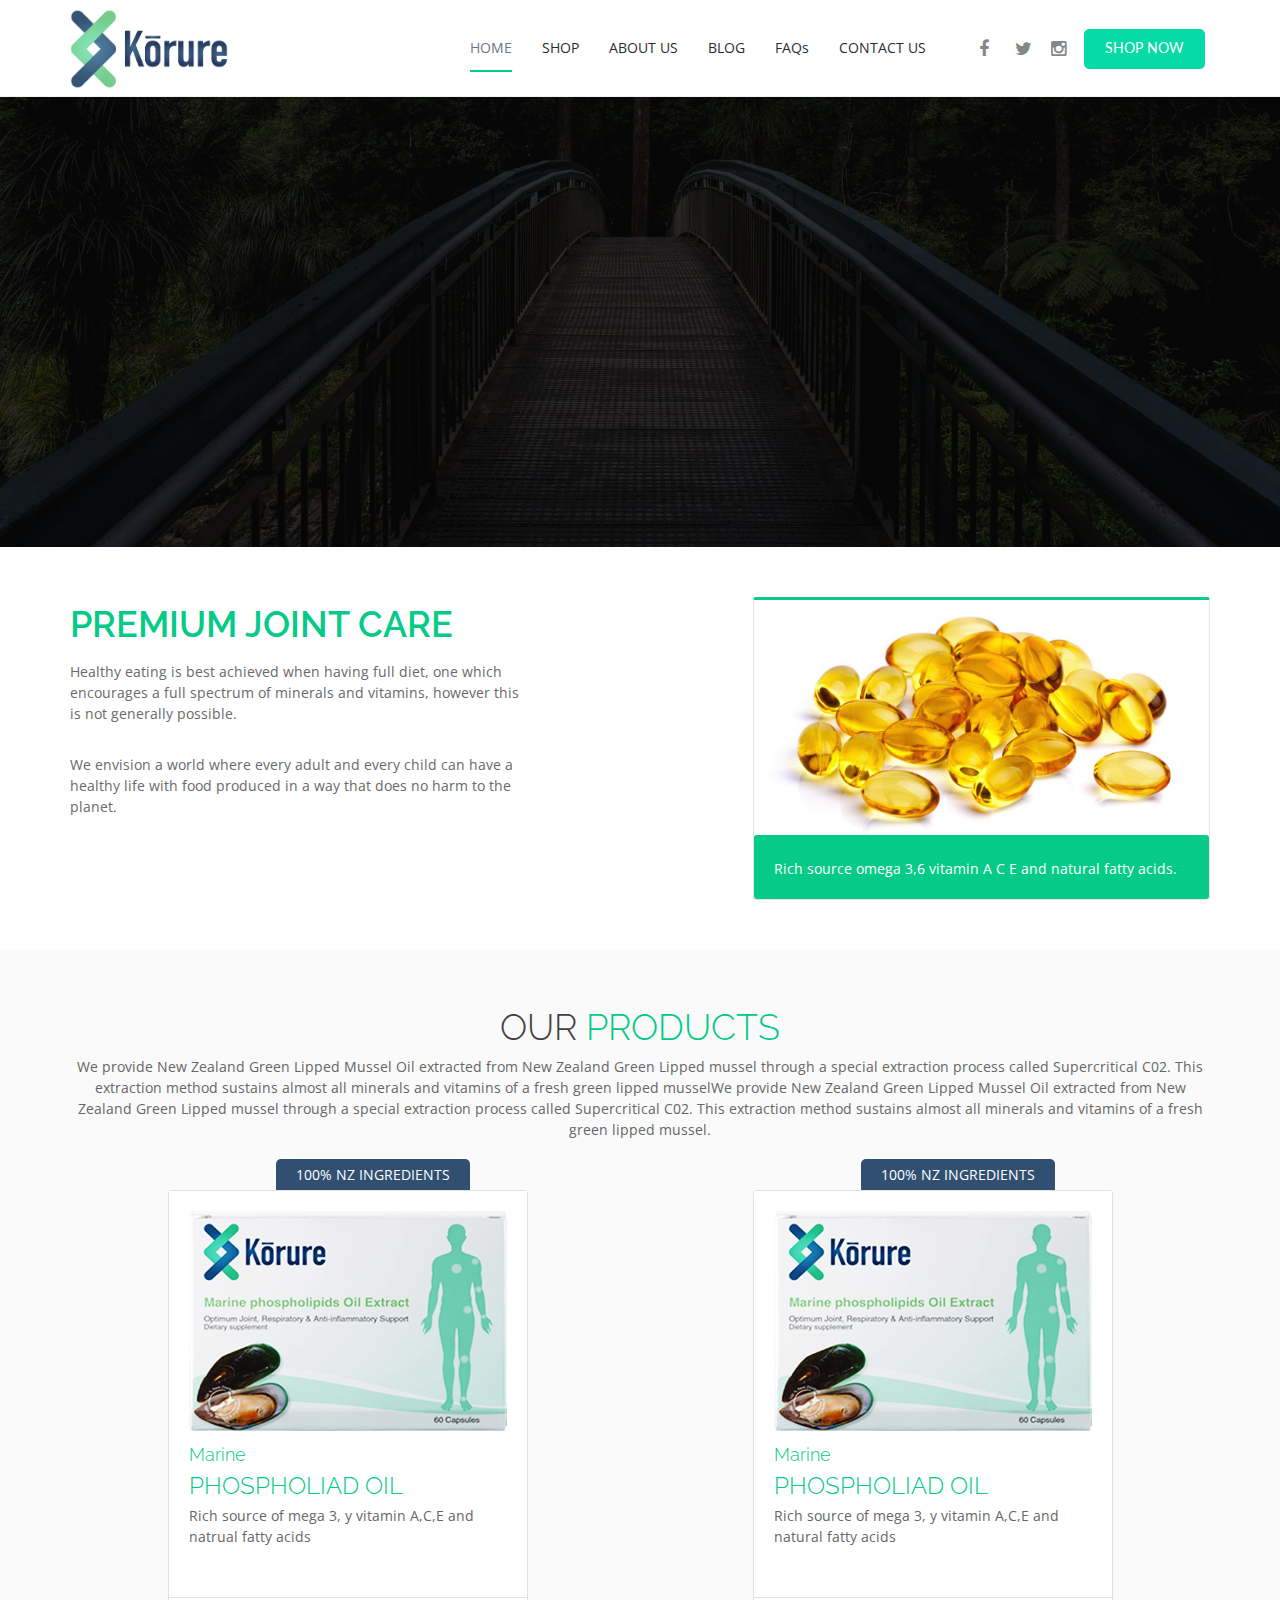
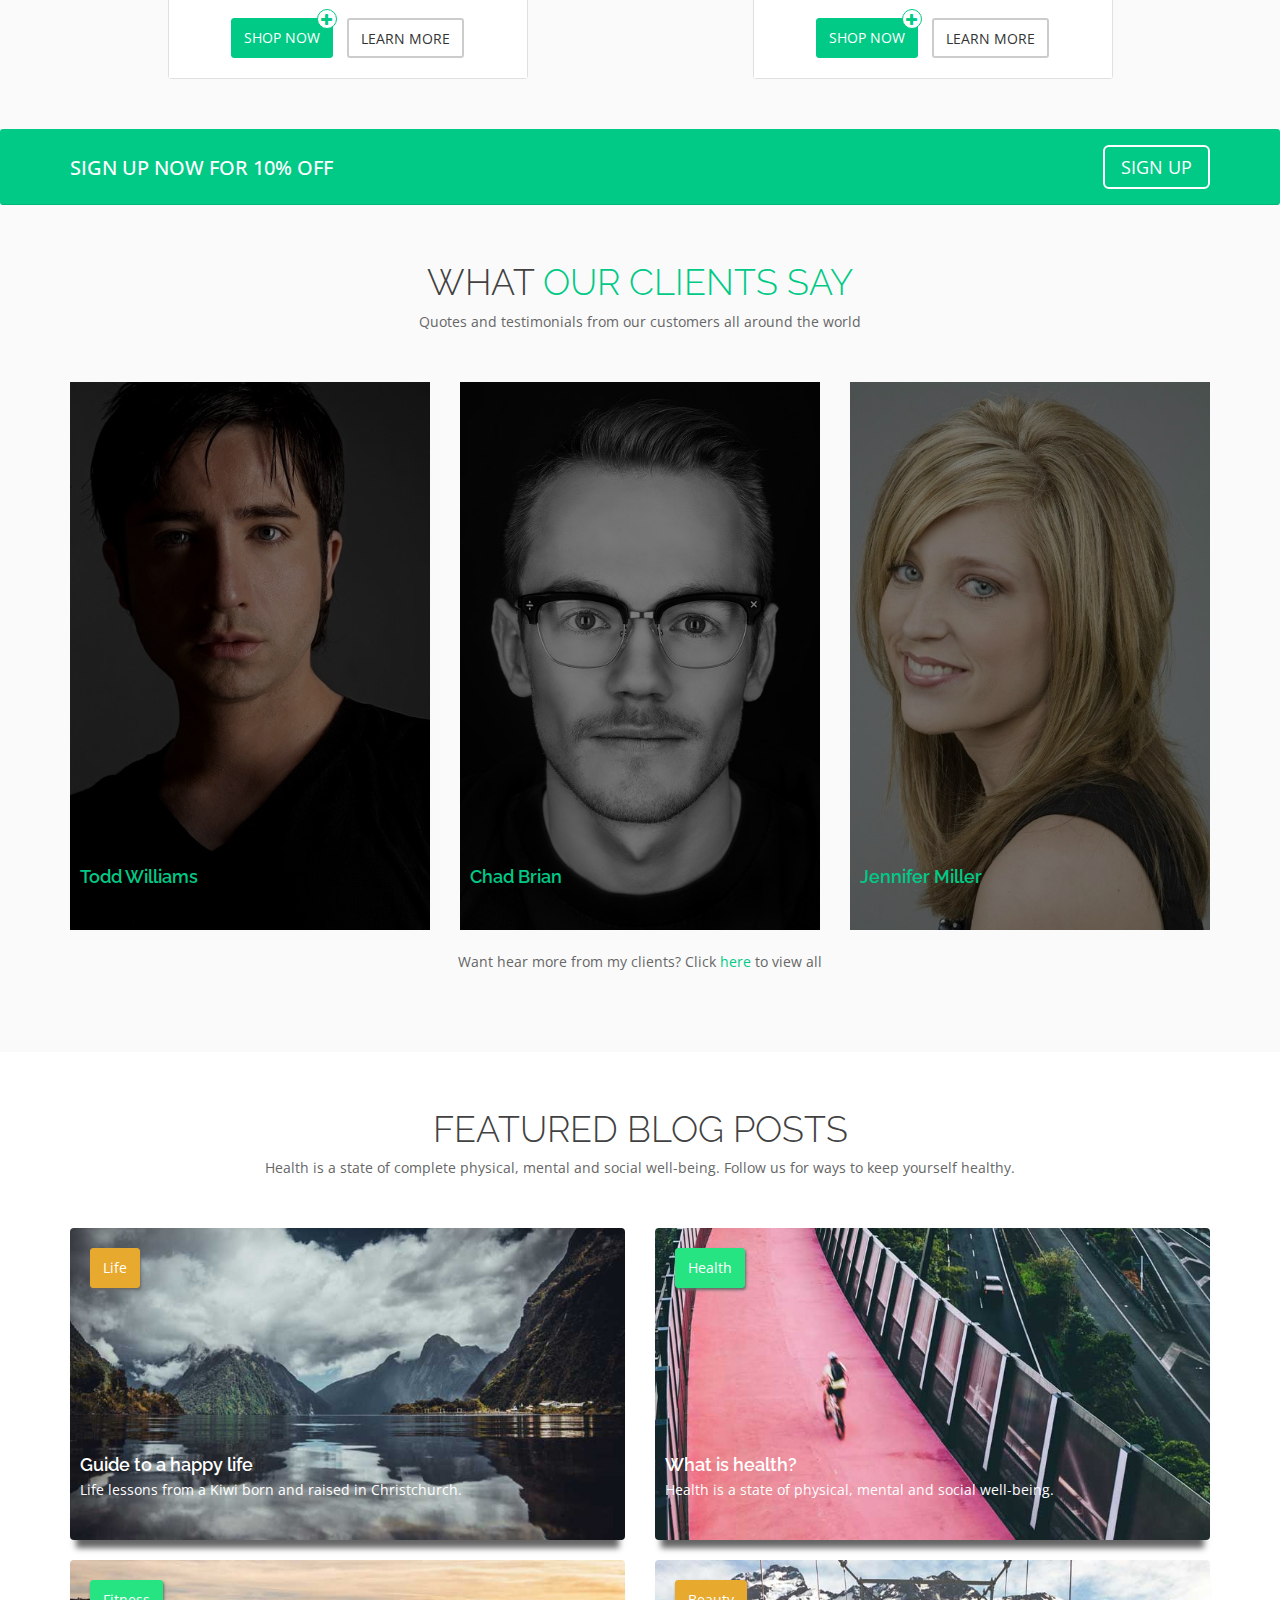
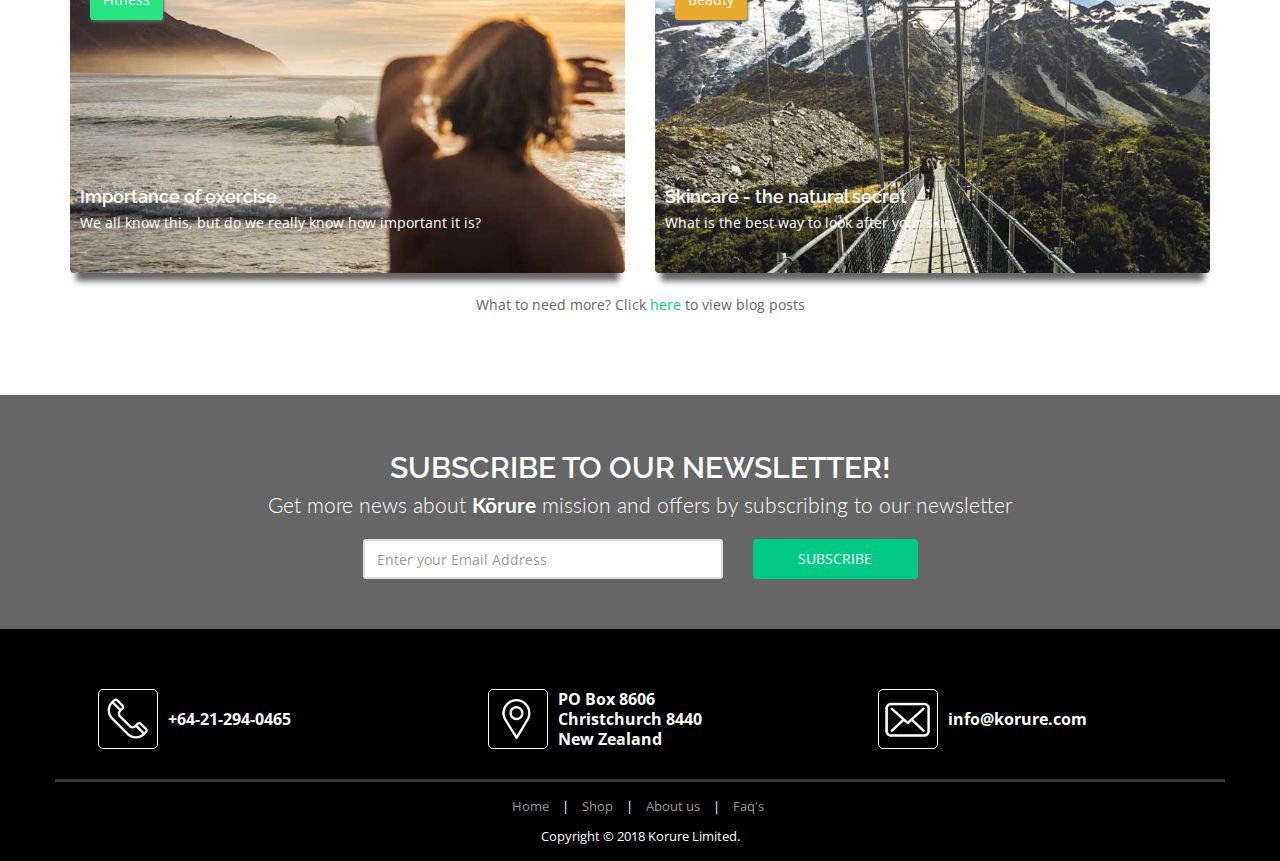
==== commit 2af1f2a6: "updating redirections" ====
--- a/index.html
+++ b/index.html
@@ -47,10 +47,10 @@
 						<ul class="pull-right nav nav-pills nav-second-main">
 
 							<!-- SEARCH -->
-							<li><a href="javascript:;"><i class="fa fa-facebook"></i></a></li>
-							<li><a href="javascript:;"><i class="fa fa-twitter"></i></a></li>
-							<li><a href="javascript:;"><i class="fa fa-linkedin"></i></a></li>
-							<li class="shopbtn"><a href="product-veiw.html" class="btn btn-primary">SHOP NOW</a></li>
+							<li><a href="https://www.facebook.com/korure.nz"><i class="fa fa-facebook"></i></a></li>
+							<li><a href="https://www.twitter.com/Korure_nz"><i class="fa fa-twitter"></i></a></li>
+							<li><a href="https://www.instagram.com/korure_nz/"><i class="fa fa-instagram"></i></a></li>
+							<li class="shopbtn"><a href="https://korure-nz.myshopify.com/" class="btn btn-primary">SHOP NOW</a></li>
 							<!-- /SEARCH -->
 						</ul>
 						<!-- /BUTTONS -->
@@ -65,7 +65,7 @@
 									<li><a  href="shop.html">SHOP</a></li>
 									<li><a  href="aboutus.html">ABOUT US</a></li>
 									<li><a  href="blog.html">BLOG</a></li>
-									<li><a  href="faq.html">FAQ'S</a></li>
+									<li><a  href="faq.html">FAQs</a></li>
 									<li><a  href="contactus.html">CONTACT US</a></li>
 								</ul>
 
@@ -206,7 +206,7 @@
 									<p>Rich source of mega 3, y vitamin  A,C,E and natrual fatty acids</p>
 								</div>
 								<div class="bgwhite padding-20 text-center">
-									<a class="btn btn-primary icon" href="shop.html">ADD TO CART <i class="fa fa-plus"></i></a>
+									<a class="btn btn-primary icon" href="https://korure-nz.myshopify.com/">SHOP NOW<i class="fa fa-plus"></i></a>
 									<a class="btn btn-default " href="product-veiw.html" >LEARN MORE</a>
 								</div>
 							</div>
@@ -222,7 +222,7 @@
 									<p>Rich source of mega 3, y vitamin  A,C,E and natural fatty acids</p>
 								</div>
 								<div class="bgwhite padding-20 text-center">
-									<a class="btn btn-primary icon" href="shop.html">ADD TO CART <i class="fa fa-plus"></i></a>
+									<a class="btn btn-primary icon" href="https://korure-nz.myshopify.com/">SHOP NOW <i class="fa fa-plus"></i></a>
 									<a class="btn btn-default " href="product-veiw.html" >LEARN MORE</a>
 								</div>
 							</div>
@@ -260,8 +260,8 @@
 								<img class="img-responsive" src="assets/images/clients/d-min.jpg" alt="">
 								<div class="caption">
 									<div class="padding-10">
-									<h4 class="nomargin">Karen Walker</h4>
-									<p>Lorem ipsum dolor sit amet, consectetur adipisicing elit. Vero quod consequuntur qui busdam,</p>
+									<h4 class="nomargin">Todd Williams</h4>
+									<p></p>
 									</div>
 								</div>
 							</div>
@@ -272,8 +272,8 @@
 								<img class="img-responsive" src="assets/images/clients/a-min.jpg" alt="">
 								<div class="caption">
 									<div class="padding-10">
-									<h4 class="nomargin">Chutinun Sasomsub</h4>
-									<p>Lorem ipsum dolor sit amet, consectetur adipisicing elit. Vero quod consequuntur qui busdam,</p>
+									<h4 class="nomargin">Chad Brian</h4>
+									<p></p>
 									</div>
 								</div>
 							</div>
@@ -284,8 +284,8 @@
 								<img class="img-responsive" src="assets/images/clients/10-min.jpg" alt="">
 								<div class="caption">
 									<div class="padding-10">
-									<h4 class="nomargin">Kieu Le</h4>
-									<p>Lorem ipsum dolor sit amet, consectetur adipisicing elit. Vero quod consequuntur qui busdam,</p>
+									<h4 class="nomargin">Jennifer Miller</h4>
+									<p></p>
 									</div>
 								</div>
 							</div>
@@ -389,7 +389,7 @@
 						<div class="col-md-4">
 							<div class="iconlist phone">
 								<div class="icon"><img src="assets/images/telephone.png"></div>
-								<a href="tel:+64-21-294-0465">+64-03-343-5989</a>
+								<a href="tel:+64-21-294-0465">+64-21-294-0465</a>
 							</div>
 						</div>
 						<div class="col-md-4">
@@ -418,7 +418,7 @@
 							<li>|</li>
 							<li><a href="faq.html">Faq's</a></li>
 						</ul>
-						Copyright &copy; 2018 Korure Limited Disign by ALLX All rights reserved.
+						Copyright &copy; 2018 Korure Limited.
 					</div>
 				</div>
 			</footer>
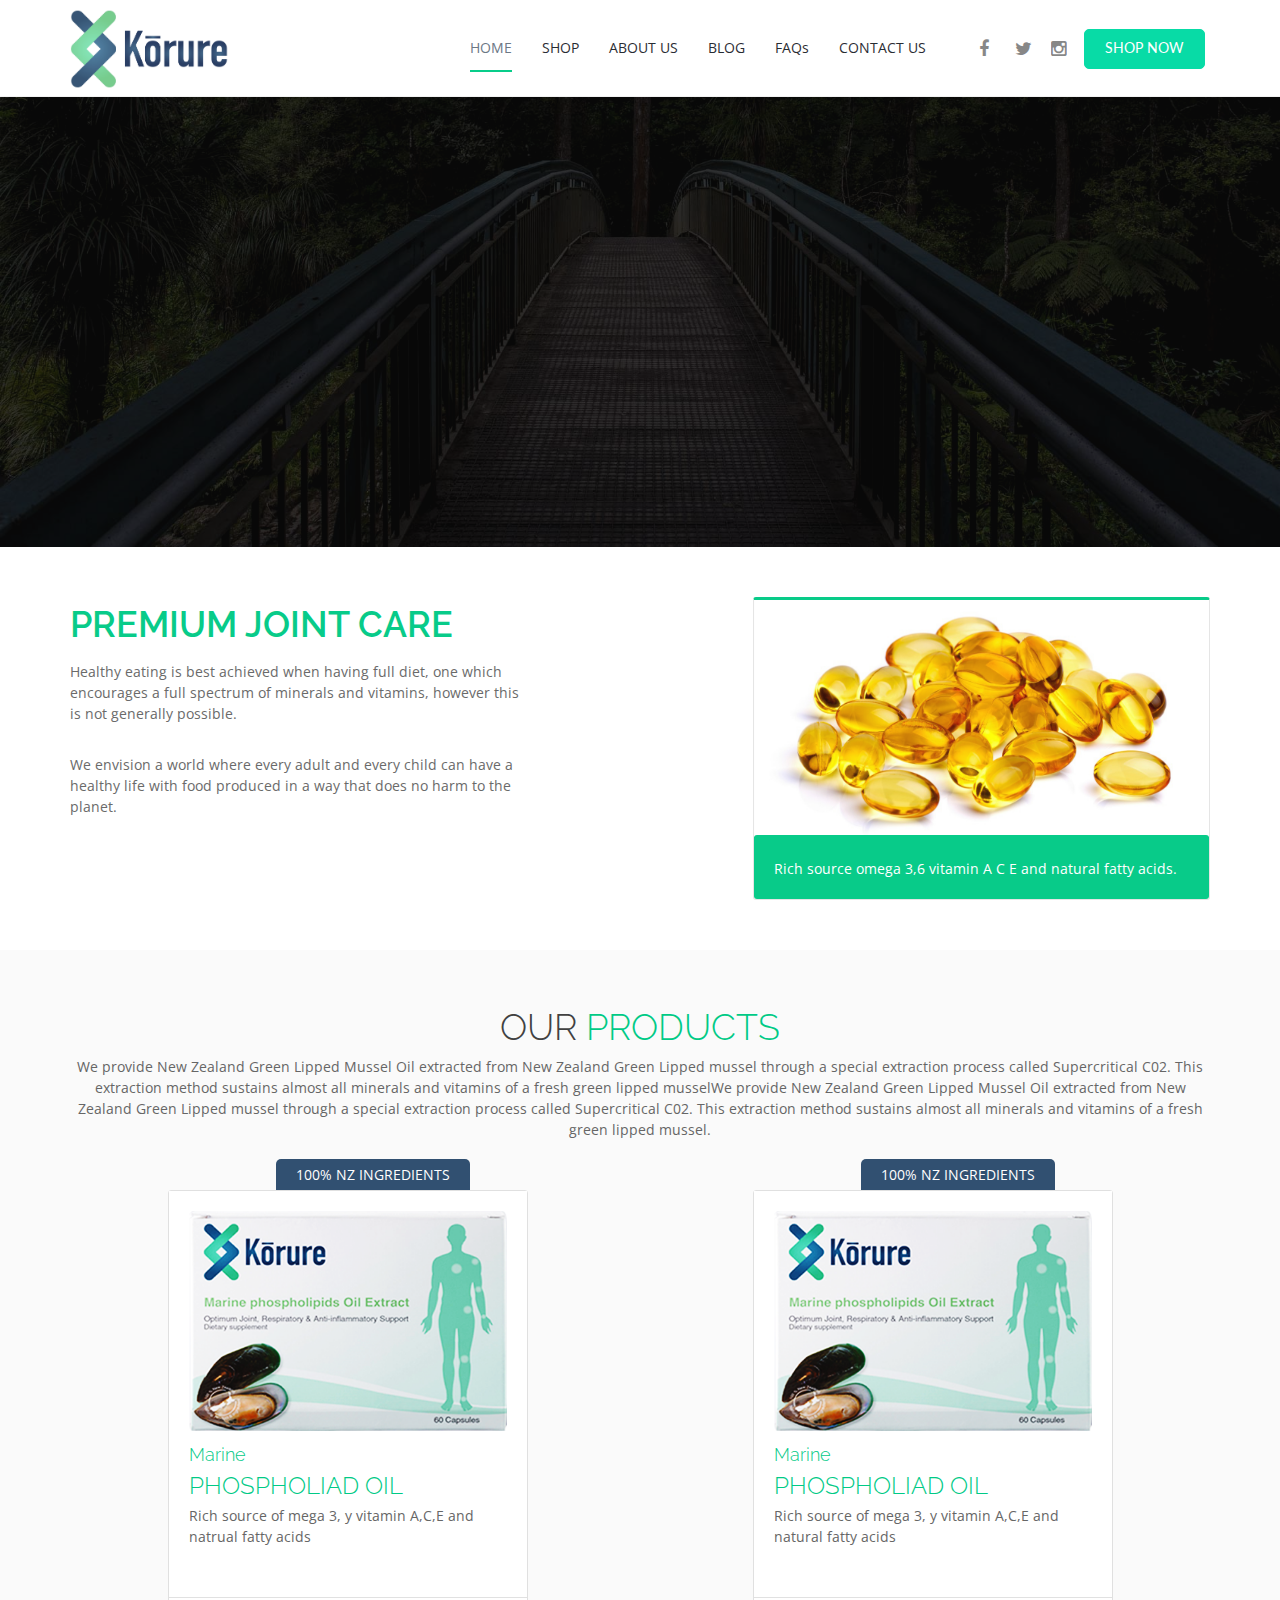
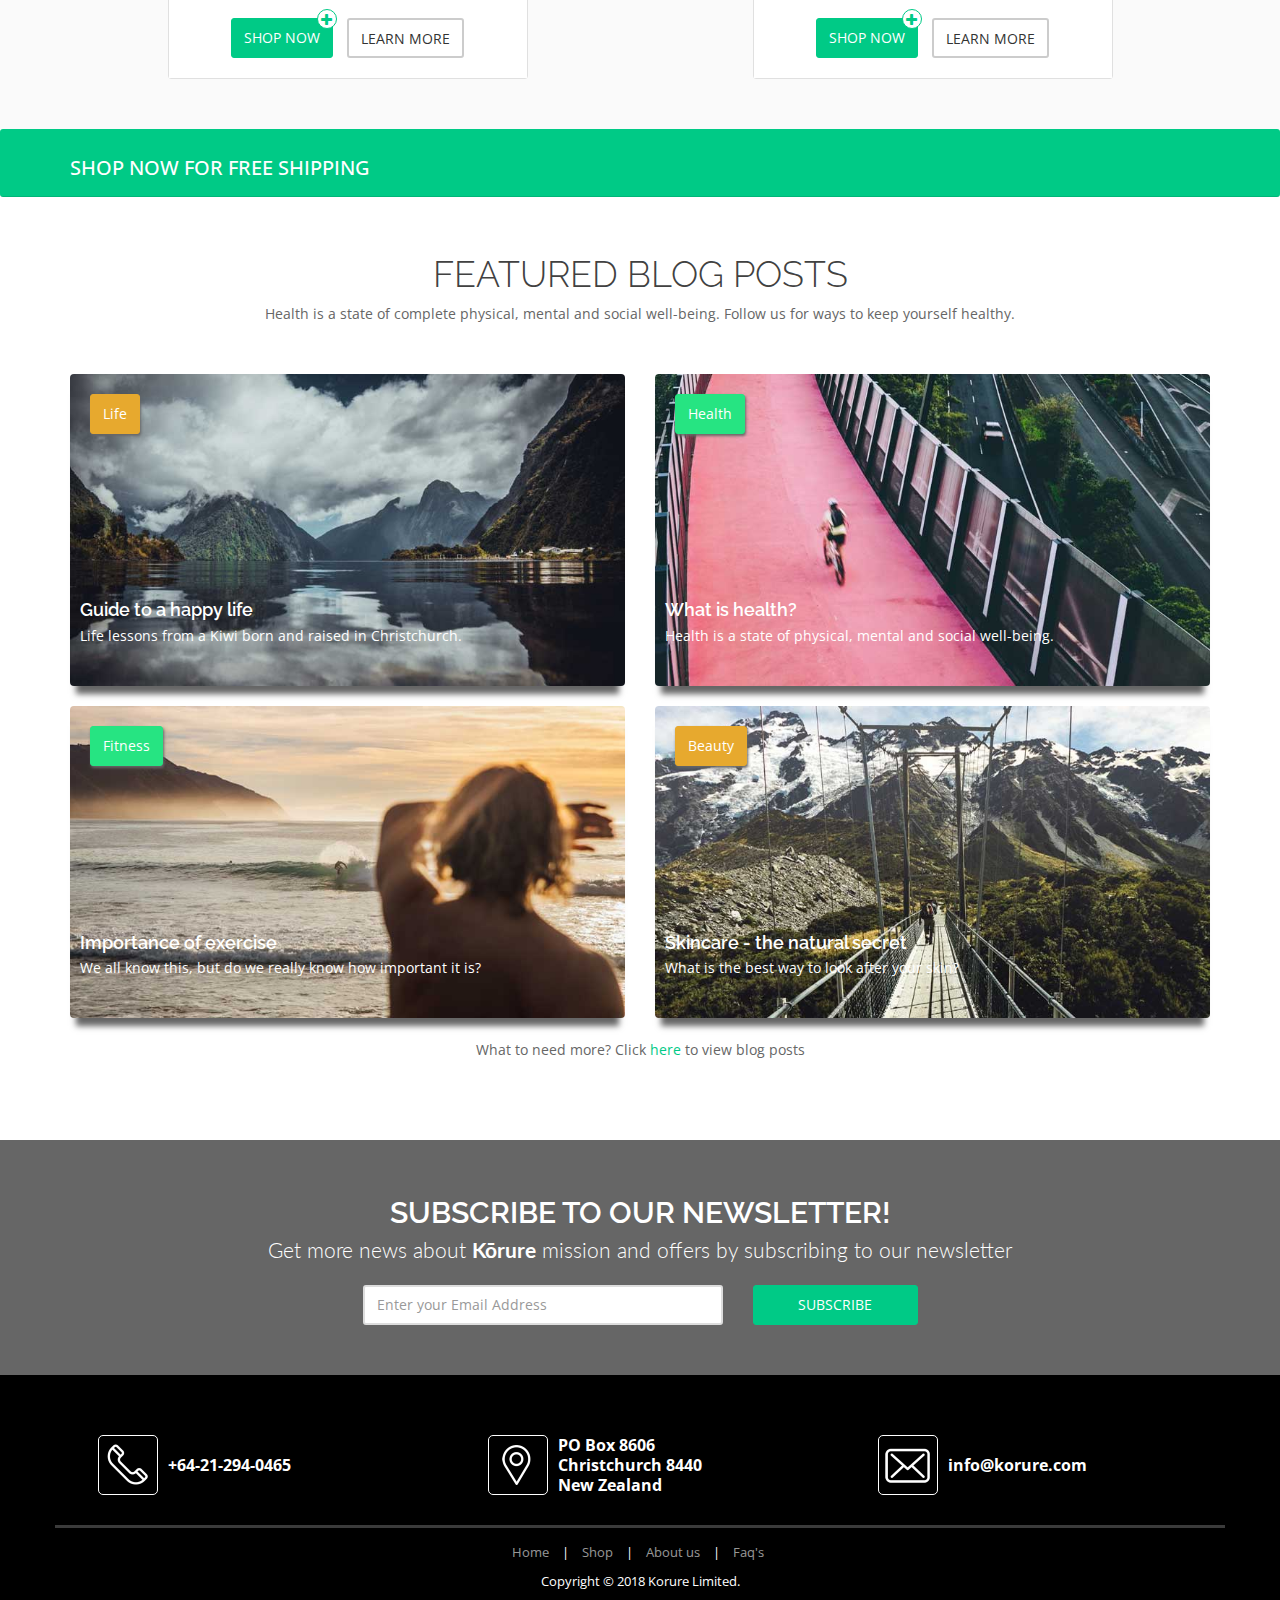
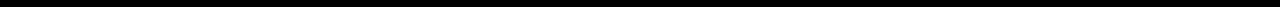
==== commit 76714edb: "updating info" ====
--- a/index.html
+++ b/index.html
@@ -238,16 +238,16 @@
 				<div class="container margin-top-0 margin-bottom-0">
 					<div class="row">
 						<div class="col-md-9 col-sm-12"><!-- left text -->
-							<p class=" weight-500 size-20 nomargin-bottom padding-top-10">SIGN UP NOW FOR 10% OFF</p>
+							<p class=" weight-500 size-20 nomargin-bottom padding-top-10">SHOP NOW FOR FREE SHIPPING</p>
 						</div><!-- /left text -->
-						<div class="col-md-3 col-sm-12 text-right"><!-- right btn -->
+						<!-- <div class="col-md-3 col-sm-12 text-right">
 							<a href="shop.html"  class="btn btn-default btn1 btn-lg">SIGN UP</a>
-						</div><!-- /right btn -->
+						</div> -->
 					</div>
 				</div>
 			</div>
 			<!-- / -->
-			<section class="alternate">
+			<!-- <section class="alternate">
 				<div class="container">
 					<header class="text-center margin-bottom-10">
 						<h1 class="weight-300">WHAT <span>OUR CLIENTS SAY</span></h1>
@@ -293,7 +293,7 @@
 					</div>
 					<p class="text-center">Want hear more from my clients? Click <a href="">here</a> to view all</p>
 				</div>
-			</section>
+			</section> -->
 			<!-- / -->
 			<section>
 				<div class="container">
